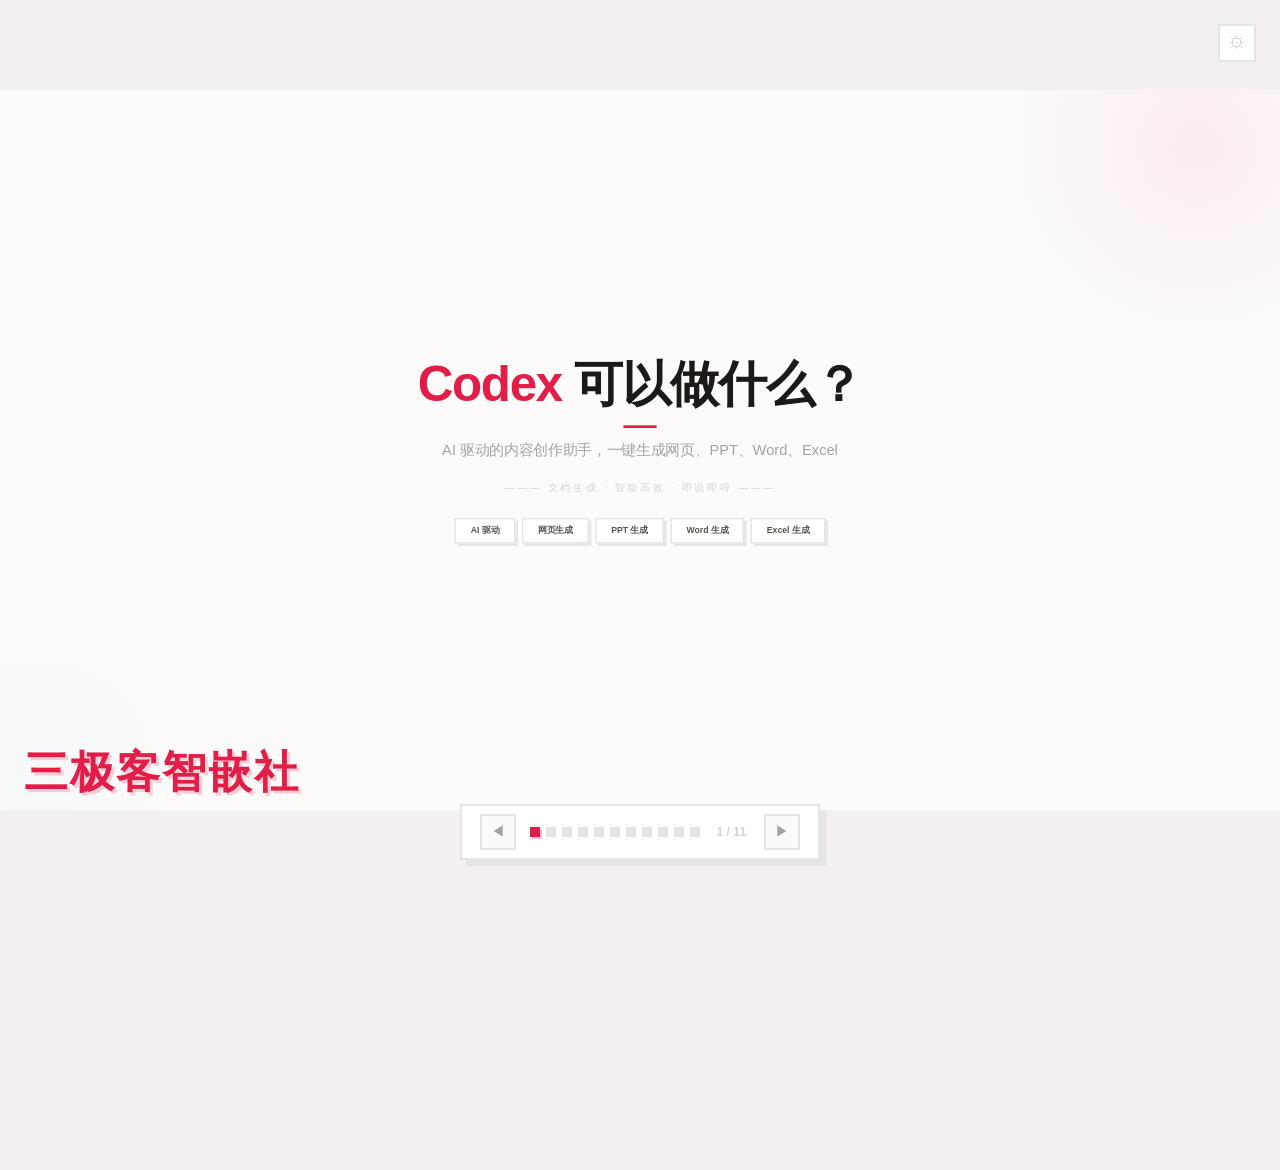
==== what-can-xxx-do.html @ 156e78e5 "添加额外页功能" ====
<!DOCTYPE html>
<html lang="zh-CN">
<head>
<meta charset="UTF-8">
<meta name="viewport" content="width=device-width, initial-scale=1.0">
<title>XXX 可以做什么？</title>
<style>
  *, *::before, *::after { margin:0; padding:0; box-sizing:border-box }
  html, body {
    width:100%; height:100%; overflow:hidden;
    background:#f5f0f0;
    font-family:'Inter',-apple-system,BlinkMacSystemFont,"Segoe UI","PingFang SC","Hiragino Sans GB","Microsoft YaHei",sans-serif
  }

  .stage {
    position:relative; width:1920px; height:1080px;
    transform-origin:0 0; overflow:hidden;
    background:#fcfbfa; margin:0 auto
  }

  .slide {
    position:absolute; inset:0;
    display:flex; flex-direction:column; justify-content:center; align-items:center;
    padding:80px 120px;
    opacity:0; pointer-events:none;
    transition:opacity .7s cubic-bezier(.22,1,.36,1), transform .7s cubic-bezier(.22,1,.36,1);
    transform:scale(.97) translateY(20px)
  }
  .slide.active { opacity:1; pointer-events:auto; transform:scale(1) translateY(0) }

  .bg-white  { background:#fcfbfa }
  .bg-pink   { background:#fdf2f4 }
  .bg-blue   { background:#f0f4ff }
  .bg-warm   { background:#faf6f0 }
  .bg-dark   { background:#2d2a27 }
  .bg-rose   { background:linear-gradient(135deg, #fdf2f4 0%, #fcfbfa 40%, #f0f4ff 100%) }
  .bg-coral  { background:linear-gradient(135deg, #f0f4ff 0%, #fcfbfa 40%, #fdf2f4 100%) }

  h1 { font-size:74px; font-weight:700; color:#1c1917; letter-spacing:-2px; line-height:1.12 }
  h2 { font-size:42px; font-weight:600; color:#1c1917; letter-spacing:-.5px; line-height:1.2 }
  .slide[style*="color"] h1,
  .slide[style*="color"] h2,
  .slide[style*="color"] .pg-desc,
  .slide[style*="color"] .cover-sub,
  .slide[style*="color"] .feat-card h3,
  .slide[style*="color"] .feat-card p,
  .slide[style*="color"] .prac-card h3,
  .slide[style*="color"] .prac-card p,
  .slide[style*="color"] .score-label,
  .slide[style*="color"] .score-val,
  .slide[style*="color"] .usecase-card h3,
  .slide[style*="color"] .usecase-card p,
  .slide[style*="color"] .cta-title,
  .slide[style*="color"] .cta-sub,
  .slide[style*="color"] .impr-quote,
  .slide[style*="color"] .impr-author strong,
  .slide[style*="color"] .cta-feature .lbl,
  .slide[style*="color"] .cover-badge,
  .slide[style*="color"] .usecase-tag { color:inherit }

  .accent { color:#e11d48 }
  .page-tag {
    display:inline-block;
    background:#e11d48;
    color:#fff; font-size:11px; font-weight:700;
    padding:5px 16px;
    letter-spacing:1.5px; margin-bottom:20px;
    text-transform:uppercase;
    box-shadow:4px 4px 0 rgba(225,29,72,.2)
  }
  .pg-title   { margin-bottom:12px; text-align:center }
  .pg-desc {
    font-size:17px; color:#a8a29e;
    margin-bottom:40px; text-align:center;
    max-width:680px; line-height:1.7;
    font-weight:400
  }

  .divider {
    width:50px; height:4px;
    background:#e11d48;
    margin:20px auto 0
  }

  /* Wavy underline decoration */
  .wavy {
    position:relative;
    display:inline-block
  }
  .wavy::after {
    content:''; position:absolute;
    bottom:-2px; left:-4px; right:-4px;
    height:8px;
    background:url("data:image/svg+xml,%3Csvg width='100' height='8' viewBox='0 0 100 8' xmlns='http://www.w3.org/2000/svg'%3E%3Cpath d='M0 4 C10 0 20 8 30 4 C40 0 50 8 60 4 C70 0 80 8 90 4 L100 4' stroke='%23e11d48' stroke-width='1.5' fill='none' opacity='.35'/%3E%3C/svg%3E") repeat-x;
    background-size:50px 8px
  }

  /* Decorative blobs */
  .blob { position:absolute; pointer-events:none; z-index:0; border-radius:50% }
  .blob-1 {
    top:-160px; right:-140px; width:460px; height:460px;
    background:radial-gradient(circle, rgba(225,29,72,.06) 0%, transparent 65%);
    animation:blobDrift 8s ease-in-out infinite
  }
  .blob-2 {
    bottom:-140px; left:-120px; width:380px; height:380px;
    background:radial-gradient(circle, rgba(225,29,72,.04) 0%, transparent 65%);
    animation:blobDrift 10s ease-in-out infinite reverse
  }
  .blob-3 {
    top:50%; left:-180px; width:280px; height:280px;
    background:radial-gradient(circle, rgba(147,197,253,.06) 0%, transparent 65%);
    transform:translateY(-50%); animation:blobDrift 9s ease-in-out infinite
  }
  .blob-4 {
    bottom:-80px; right:-100px; width:320px; height:320px;
    background:radial-gradient(circle, rgba(225,29,72,.03) 0%, transparent 65%);
    animation:blobDrift 11s ease-in-out infinite reverse
  }
  .blob-5 {
    top:-60px; left:-60px; width:180px; height:180px;
    border:2px solid rgba(225,29,72,.06);
    animation:blobFloat 7s ease-in-out infinite
  }
  .blob-6 {
    bottom:-40px; right:-40px; width:140px; height:140px;
    border:2px solid rgba(147,197,253,.06);
    animation:blobFloat 9s ease-in-out infinite reverse
  }
  .blob-7 {
    top:140px; right:-120px; width:360px; height:360px;
    background:radial-gradient(circle, rgba(147,197,253,.05) 0%, transparent 65%);
    animation:blobDrift 8s ease-in-out infinite
  }

  @keyframes blobDrift { 0%,100%{opacity:.6;transform:scale(1)} 50%{opacity:1;transform:scale(1.06)} }
  @keyframes blobFloat { 0%,100%{transform:translate(0,0)} 50%{transform:translate(16px,-16px)} }
  @keyframes shimmer { 0%{transform:translateX(-100%)} 100%{transform:translateX(100%)} }
  @keyframes fadeSlideUp {
    from{opacity:0;transform:translateY(20px)scale(.97)}
    to{opacity:1;transform:translateY(0)scale(1)}
  }

  .dot-grid {
    position:absolute; inset:0; pointer-events:none; z-index:0;
    opacity:.04;
    background-image:radial-gradient(#d4d4d8 1px, transparent 1px);
    background-size:32px 32px
  }

  /* ─── Slide 1: Cover ─── */
  .cover { overflow:hidden; padding:0 120px }
  .cover::before {
    content:''; position:absolute;
    top:-240px; right:-200px; width:650px; height:650px;
    border-radius:50%;
    background:radial-gradient(circle, rgba(225,29,72,.07) 0%, transparent 60%);
    animation:blobDrift 7s ease-in-out infinite
  }
  .cover::after {
    content:''; position:absolute;
    bottom:-160px; left:-160px; width:450px; height:450px;
    border-radius:50%;
    background:radial-gradient(circle, rgba(147,197,253,.06) 0%, transparent 60%);
    animation:blobDrift 9s ease-in-out infinite reverse
  }
  .cover-sub {
    font-size:22px; color:#a8a29e; margin-top:16px;
    text-align:center; max-width:760px; line-height:1.6;
    font-weight:400
  }
  .product-name { color:#e11d48 }
  .cover-badges { display:flex; gap:10px; margin-top:44px; flex-wrap:wrap; justify-content:center }
  .cover-badge {
    padding:8px 22px;
    font-size:13px; font-weight:600; color:#57534e;
    background:#fff;
    border:2px solid #e7e5e4;
    transition:all .25s ease;
    box-shadow:4px 4px 0 #e7e5e4
  }
  .cover-badge:hover {
    border-color:#e11d48;
    color:#e11d48;
    box-shadow:4px 4px 0 rgba(225,29,72,.2);
    transform:translate(-2px,-2px)
  }

  /* ─── Slide 2: Features ─── */
  .feat-wrap { display:flex; flex-wrap:wrap; justify-content:center; gap:20px; width:100%; max-width:1500px; position:relative; z-index:1 }
  .feat-card {
    background:#fff;
    padding:28px 32px;
    border:2px solid #e7e5e4;
    flex:0 0 calc(50% - 10px); max-width:680px;
    display:flex; align-items:flex-start; gap:18px;
    transition:all .3s ease;
    box-shadow:6px 6px 0 #e7e5e4
  }
  .feat-card:hover {
    border-color:#e11d48;
    box-shadow:6px 6px 0 rgba(225,29,72,.2);
    transform:translate(-2px,-2px)
  }
  .feat-num {
    flex-shrink:0; width:44px; height:44px;
    background:#fef2f2; color:#e11d48;
    font-size:18px; font-weight:700;
    display:flex; align-items:center; justify-content:center;
    border:2px solid #fecaca
  }
  .feat-card h3 { font-size:22px; margin-bottom:6px; color:#292524; font-weight:600 }
  .feat-card p  { font-size:16px; color:#a8a29e; line-height:1.7; font-weight:400 }

  /* ─── Slide 3: Practice ─── */
  .prac-grid { display:grid; grid-template-columns:1fr 1fr; gap:24px; width:100%; max-width:1400px; position:relative; z-index:1 }
  .prac-card {
    background:#fff;
    padding:32px;
    transition:all .3s ease;
    border:2px solid #e7e5e4;
    box-shadow:6px 6px 0 #e7e5e4
  }
  .prac-card:hover {
    border-color:#e11d48;
    box-shadow:6px 6px 0 rgba(225,29,72,.2);
    transform:translate(-2px,-2px)
  }
  .prac-card .label {
    display:inline-block; font-size:11px; font-weight:700;
    color:#e11d48;
    background:#fef2f2;
    padding:3px 12px;
    margin-bottom:12px; letter-spacing:.5px;
    border:2px solid #fecaca
  }
  .prac-card h3    { font-size:20px; margin-bottom:8px; color:#292524; font-weight:600 }
  .prac-card p     { font-size:15px; color:#a8a29e; line-height:1.7; font-weight:400 }
  .prac-card .code {
    font-family:'SF Mono','Fira Code','Consolas',monospace;
    font-size:13px;
    background:#fafaf9;
    padding:14px 18px; margin-top:14px;
    color:#57534e; line-height:1.7; white-space:pre-wrap;
    border-left:4px solid #e11d48;
    border:2px solid #e7e5e4;
    border-left-width:4px
  }
  .prac-card .img-placeholder {
    width:100%; height:130px;
    background:#fafaf9;
    border:2px dashed #e7e5e4;
    display:flex; align-items:center; justify-content:center;
    font-size:13px; color:#d6d3d1; margin-top:14px
  }
  .prac-card .code-img {
    margin-top:14px;
    border:2px solid #e7e5e4;
    background:#fafaf9;
    overflow:hidden
  }
  .prac-card .code-img img {
    display:block; width:100%; height:auto;
    max-height:280px; object-fit:contain
  }

  /* ─── Slide 4: Impressions ─── */
  .impr-wrap { display:flex; flex-wrap:wrap; justify-content:center; gap:20px; width:100%; max-width:1400px; position:relative; z-index:1 }
  .impr-card {
    background:#fff;
    padding:32px;
    border:2px solid #e7e5e4;
    flex:0 0 calc(50% - 10px); max-width:650px;
    transition:all .3s ease;
    position:relative;
    box-shadow:6px 6px 0 #e7e5e4
  }
  .impr-card:hover {
    border-color:#e11d48;
    box-shadow:6px 6px 0 rgba(225,29,72,.2);
    transform:translate(-2px,-2px)
  }
  .impr-card::before {
    content:'"'; position:absolute; top:8px; left:16px;
    font-size:44px; color:#fecaca;
    font-weight:700; line-height:1; font-family:Georgia,serif
  }
  .impr-quote { font-size:18px; line-height:1.8; color:#57534e; font-style:italic; margin-bottom:18px; font-weight:400 }
  .impr-author { font-size:14px; color:#d6d3d1; font-style:normal }
  .impr-author strong { color:#a8a29e; font-weight:600 }

  /* ─── Slide 5: Scoring ─── */
  .score-wrap { display:flex; flex-direction:column; gap:20px; width:100%; max-width:1000px; position:relative; z-index:1 }
  .score-row  { display:flex; align-items:center; gap:20px }
  .score-label {
    width:110px; font-size:16px; font-weight:600;
    color:#57534e; flex-shrink:0; text-align:right
  }
  .score-bar-bg {
    flex:1; height:16px;
    background:#f5f5f4;
    border:2px solid #e7e5e4;
    overflow:hidden
  }
  .score-bar-fill {
    height:100%;
    background:#e11d48;
    transition:width 1.2s cubic-bezier(.22,1,.36,1);
    position:relative
  }
  .score-bar-fill::after {
    content:''; position:absolute; inset:0;
    background:linear-gradient(90deg, transparent, rgba(255,255,255,.15), transparent);
    animation:shimmer 2.5s infinite
  }
  .score-val {
    width:36px; font-size:18px; font-weight:700;
    color:#e11d48; flex-shrink:0;
    font-family:'SF Mono',monospace
  }
  .score-total { margin-top:28px; text-align:center }
  .score-total .big {
    font-size:54px; font-weight:700; color:#e11d48;
    font-family:'SF Mono',monospace; letter-spacing:-4px;
    text-shadow:3px 3px 0 #fecaca
  }
  .score-total .lbl { font-size:15px; color:#d6d3d1; margin-top:4px; font-weight:500 }

  /* ─── Slide 6: Use Cases ─── */
  .usecase-wrap { display:flex; flex-wrap:wrap; justify-content:center; gap:20px; width:100%; max-width:1500px; position:relative; z-index:1 }
  .usecase-card {
    background:#fff;
    padding:32px 28px;
    border:2px solid #e7e5e4;
    flex:0 0 calc(33.33% - 14px); max-width:460px;
    text-align:center;
    transition:all .3s ease;
    box-shadow:6px 6px 0 #e7e5e4
  }
  .usecase-card:hover {
    transform:translate(-3px,-3px);
    border-color:#e11d48;
    box-shadow:6px 6px 0 rgba(225,29,72,.2)
  }
  .usecase-icon {
    width:60px; height:60px;
    margin:0 auto 16px;
    display:flex; align-items:center; justify-content:center;
    font-size:26px;
    transition:transform .3s ease;
    border:2px solid #e7e5e4;
    background:#fafaf9
  }
  .usecase-card:hover .usecase-icon { transform:scale(1.08) }
  .usecase-card:nth-child(1) .usecase-icon { border-color:#fecaca; background:#fef2f2 }
  .usecase-card:nth-child(2) .usecase-icon { border-color:#bfdbfe; background:#eff6ff }
  .usecase-card:nth-child(3) .usecase-icon { border-color:#bbf7d0; background:#f0fdf4 }
  .usecase-card:nth-child(4) .usecase-icon { border-color:#fde68a; background:#fffbeb }
  .usecase-card:nth-child(5) .usecase-icon { border-color:#ddd6fe; background:#f5f3ff }
  .usecase-card:nth-child(6) .usecase-icon { border-color:#fbcfe8; background:#fdf2f8 }
  .usecase-card h3 { font-size:20px; margin-bottom:8px; color:#292524; font-weight:600 }
  .usecase-card p  { font-size:14px; color:#a8a29e; line-height:1.7; font-weight:400 }
  .usecase-tag {
    display:inline-block; font-size:11px; font-weight:600;
    color:#d6d3d1;
    background:#fafaf9;
    padding:3px 12px; margin-top:12px;
    border:2px solid #e7e5e4
  }

  /* ─── Slide 7: CTA / Conclusion ─── */
  .cta { overflow:hidden }
  .cta::before {
    content:''; position:absolute;
    top:-280px; right:-200px; width:650px; height:650px;
    border-radius:50%;
    background:radial-gradient(circle, rgba(225,29,72,.07) 0%, transparent 55%);
    animation:blobDrift 8s ease-in-out infinite
  }
  .cta::after {
    content:''; position:absolute;
    bottom:-180px; left:-180px; width:450px; height:450px;
    border-radius:50%;
    background:radial-gradient(circle, rgba(147,197,253,.05) 0%, transparent 55%);
    animation:blobDrift 10s ease-in-out infinite reverse
  }
  .cta-title {
    font-size:54px; font-weight:700; color:#1c1917;
    text-align:center; margin-bottom:14px; line-height:1.2;
    position:relative; z-index:1; letter-spacing:-1px
  }
  .cta-sub {
    font-size:18px; color:#a8a29e; text-align:center;
    max-width:640px; line-height:1.6; margin-bottom:44px;
    position:relative; z-index:1; font-weight:400
  }
  .cta-btn {
    display:inline-block; padding:16px 48px;
    background:#e11d48;
    color:#fff; font-size:18px; font-weight:700;
    border:2px solid #e11d48;
    cursor:pointer;
    transition:all .25s ease;
    text-decoration:none; font-family:inherit;
    position:relative; z-index:1;
    letter-spacing:.5px;
    box-shadow:6px 6px 0 rgba(225,29,72,.25)
  }
  .cta-btn:hover {
    background:#be123c;
    border-color:#be123c;
    box-shadow:4px 4px 0 rgba(225,29,72,.3);
    transform:translate(2px,2px)
  }
  .cta-btn:active { transform:translate(4px,4px); box-shadow:none }
  .cta-features { display:flex; gap:48px; margin-bottom:36px; position:relative; z-index:1 }
  .cta-feature { text-align:center }
  .cta-feature .num {
    font-size:36px; font-weight:700; color:#e11d48;
    font-family:'SF Mono',monospace; letter-spacing:-2px;
    text-shadow:3px 3px 0 #fecaca
  }
  .cta-feature .lbl { font-size:13px; color:#d6d3d1; margin-top:4px; font-weight:500 }

  /* ─── Extra Slides (iframe) ─── */
  .slide-iframe { padding:0 !important; background:#fff }
  .slide-iframe iframe {
    width:100%; height:100%; border:none;
    position:absolute; inset:0
  }

  /* ─── Navigation ─── */
  .nav-bar {
    position:fixed; bottom:40px; left:50%; transform:translateX(-50%);
    display:flex; align-items:center; gap:14px;
    background:#fff;
    border:2px solid #e7e5e4;
    padding:8px 18px;
    z-index:1000;
    box-shadow:6px 6px 0 #e7e5e4
  }
  .nav-btn {
    width:36px; height:36px;
    border:2px solid #e7e5e4;
    background:#fafaf9;
    color:#a8a29e; font-size:14px;
    cursor:pointer; display:flex;
    align-items:center; justify-content:center;
    transition:all .2s ease
  }
  .nav-btn:hover { border-color:#e11d48; color:#e11d48; background:#fef2f2 }
  .nav-dots { display:flex; gap:6px }
  .nav-dot {
    width:10px; height:10px;
    background:#e7e5e4; border:none;
    cursor:pointer; padding:0;
    transition:all .3s ease
  }
  .nav-dot.active { background:#e11d48; box-shadow:2px 2px 0 rgba(225,29,72,.25) }
  .nav-dot:hover:not(.active) { background:#d6d3d1 }
  .nav-counter { font-size:12px; color:#d6d3d1; font-weight:600; min-width:36px; text-align:center }

  /* ─── Settings Button ─── */
  .settings-btn {
    position:fixed; right:24px; top:24px;
    width:38px; height:38px;
    border:2px solid #e7e5e4;
    background:#fff;
    color:#d6d3d1; font-size:16px; cursor:pointer;
    z-index:2000; display:flex;
    align-items:center; justify-content:center;
    transition:all .25s ease; user-select:none
  }
  .settings-btn:hover {
    border-color:#e11d48; color:#e11d48;
    box-shadow:3px 3px 0 rgba(225,29,72,.15);
    transform:translate(-1px,-1px)
  }

  /* ─── Settings Panel ─── */
  .settings-overlay {
    position:fixed; inset:0;
    background:rgba(28,25,23,.3);
    z-index:3000; display:none;
    align-items:center; justify-content:center
  }
  .settings-overlay.open { display:flex }
  .settings-panel {
    background:#fcfbfa;
    width:960px; max-height:85vh;
    overflow-y:auto;
    box-shadow:12px 12px 0 rgba(28,25,23,.08);
    border:2px solid #e7e5e4;
    padding:36px 44px; animation:fadeSlideUp .35s ease
  }
  .settings-panel::-webkit-scrollbar { width:6px }
  .settings-panel::-webkit-scrollbar-thumb { background:#e11d48 }
  .settings-panel::-webkit-scrollbar-track { background:#f5f5f4 }

  .settings-panel h2 { font-size:26px; margin-bottom:6px; letter-spacing:-.3px; color:#292524; font-weight:700 }
  .settings-panel .hint { font-size:14px; color:#d6d3d1; margin-bottom:28px; font-weight:400 }
  .settings-section {
    margin-bottom:28px; padding-bottom:24px;
    border-bottom:2px solid #f5f5f4
  }
  .settings-section:last-child { border-bottom:none; margin-bottom:0; padding-bottom:0 }
  .settings-section h3 {
    font-size:16px; color:#57534e; margin-bottom:16px;
    display:flex; align-items:center; gap:8px;
    font-weight:600
  }
  .settings-section h3::before {
    content:''; display:inline-block;
    width:4px; height:18px;
    background:#e11d48
  }

  .s-field { margin-bottom:14px }
  .s-field label {
    display:block; font-size:12px; font-weight:600;
    color:#a8a29e; margin-bottom:4px; white-space:nowrap
  }
  .s-field input,.s-field textarea {
    width:100%; padding:10px 14px;
    border:2px solid #e7e5e4;
    font-size:14px;
    font-family:inherit; color:#292524; outline:none;
    transition:all .2s ease;
    background:#fff
  }
  .s-field input:focus,.s-field textarea:focus {
    border-color:#e11d48;
    box-shadow:3px 3px 0 rgba(225,29,72,.1);
    background:#fff
  }
  .s-field textarea { resize:vertical; min-height:56px; line-height:1.5 }

  .s-row {
    display:flex; gap:12px; align-items:flex-end;
    margin-bottom:10px; padding:12px 14px;
    background:#fafaf9;
    border:2px solid #f5f5f4
  }
  .s-row .s-field { margin-bottom:0; flex:1 }
  .s-del {
    width:30px; height:30px;
    border:2px solid #fecaca;
    background:#fef2f2;
    color:#ef4444; font-size:13px; cursor:pointer;
    flex-shrink:0; display:flex; align-items:center;
    justify-content:center; transition:all .2s; line-height:1
  }
  .s-del:hover { background:#fee2e2; border-color:#fca5a5 }
  .s-add {
    margin-top:6px; padding:7px 16px;
    border:2px dashed #e7e5e4;
    background:transparent;
    color:#d6d3d1; font-size:13px; cursor:pointer;
    transition:all .2s; font-family:inherit;
    font-weight:500
  }
  .s-add:hover {
    border-color:#e11d48;
    color:#e11d48;
    background:#fef2f2
  }

  .s-actions {
    display:flex; gap:12px; justify-content:flex-end;
    margin-top:8px; padding-top:18px;
    border-top:2px solid #f5f5f4
  }
  .s-btn {
    padding:10px 28px;
    border:2px solid #e7e5e4;
    background:#fff;
    font-size:14px; font-weight:600;
    cursor:pointer; transition:all .2s ease;
    font-family:inherit;
    color:#a8a29e
  }
  .s-btn-primary {
    background:#e11d48;
    color:#fff;
    border-color:#e11d48;
    box-shadow:4px 4px 0 rgba(225,29,72,.2)
  }
  .s-btn-primary:hover {
    background:#be123c;
    border-color:#be123c;
    box-shadow:3px 3px 0 rgba(225,29,72,.25);
    transform:translate(1px,1px)
  }
  .s-btn-cancel { background:#fafaf9 }
  .s-btn-cancel:hover {
    background:#f5f5f4;
    border-color:#d6d3d1;
    transform:translate(1px,1px);
    box-shadow:2px 2px 0 #e7e5e4
  }

  .s-field.s-sm { flex:0 0 100px }
  .s-field.s-num input { text-align:center }
  .s-field input[type="color"] {
    width:44px; height:36px; padding:2px;
    cursor:pointer; border:2px solid #e7e5e4
  }
  .preset-wrap { display:flex; flex-wrap:wrap; gap:8px }
  .preset-btn {
    display:flex; align-items:center; gap:4px;
    padding:6px 10px; border:2px solid #e7e5e4;
    background:#fff; cursor:pointer;
    transition:all .2s ease; font-family:inherit;
    font-size:11px; color:#57534e; font-weight:500
  }
  .preset-btn:hover {
    border-color:#e11d48;
    box-shadow:2px 2px 0 rgba(225,29,72,.12);
    transform:translate(-1px,-1px)
  }
  .preset-btn span { border-radius:0; flex-shrink:0 }
  .preset-name { margin-left:2px }

  /* ─── Cartoon Text ─── */
  .cartoon-text {
    position:fixed;
    z-index:998;
    font-size:44px; font-weight:900;
    font-family:'Comic Sans MS','Chalkboard SE','Segoe Print','PingFang SC','Microsoft YaHei',cursive;
    cursor:default; user-select:none;
    line-height:1.2; pointer-events:none;
    letter-spacing:2px;
    display:inline-block;
    white-space:pre
  }
  .ct-char {
    display:inline-block;
    transform-origin:center bottom
  }
  .ct-char.anim-bounce  { animation:bounce 1.6s ease-in-out infinite }
  .ct-char.anim-wiggle  { animation:animWiggle .7s ease-in-out infinite }
  .ct-char.anim-spin    { animation:animSpin 2.2s linear infinite }
  .ct-char.anim-pulse   { animation:animPulse 1.3s ease-in-out infinite }
  .ct-char.anim-shake   { animation:animShake .6s ease-in-out infinite }
  .ct-char.anim-float   { animation:animFloat 3.2s ease-in-out infinite }

  @keyframes bounce {
    0%,100% { transform:translateY(0) scale(1,1) }
    20% { transform:translateY(-22px) scale(1.06,.94) }
    40% { transform:translateY(0) scale(.96,1.04) }
    55% { transform:translateY(-10px) scale(1.02,.98) }
    70% { transform:translateY(0) scale(.99,1.01) }
  }
  @keyframes animWiggle {
    0%,100% { transform:rotate(0deg) }
    25% { transform:rotate(-8deg) }
    75% { transform:rotate(8deg) }
  }
  @keyframes animSpin {
    0% { transform:rotate(0deg) scale(1) }
    50% { transform:rotate(180deg) scale(1.08) }
    100% { transform:rotate(360deg) scale(1) }
  }
  @keyframes animPulse {
    0%,100% { transform:scale(1) }
    50% { transform:scale(1.18) }
  }
  @keyframes animShake {
    0%,100% { transform:translateX(0) }
    20% { transform:translateX(-8px) rotate(-3deg) }
    40% { transform:translateX(8px) rotate(3deg) }
    60% { transform:translateX(-5px) rotate(-2deg) }
    80% { transform:translateX(5px) rotate(2deg) }
  }
  @keyframes animFloat {
    0%,100% { transform:translateY(0) rotate(-1deg) }
    33% { transform:translateY(-14px) rotate(2deg) }
    66% { transform:translateY(-5px) rotate(-1deg) }
  }
</style>
</head>
<body>

<div class="stage" id="stage"></div>

<button class="settings-btn" id="settingsBtn" title="编辑内容">⚙</button>

<div class="settings-overlay" id="settingsOverlay">
  <div class="settings-panel" id="settingsPanel">
    <h2>编辑内容</h2>
    <p class="hint">修改后点击「应用」即时更新幻灯片</p>
    <div id="settingsBody"></div>
    <div class="s-actions">
      <button class="s-btn" style="background:transparent;color:#d6d3d1;font-size:12px;margin-right:auto;border:2px solid #f5f5f4;font-weight:500" id="settingsReset">恢复默认</button>
      <button class="s-btn s-btn-cancel" id="settingsCancel">取消</button>
      <button class="s-btn s-btn-primary" id="settingsApply">应用</button>
    </div>
  </div>
</div>

<div class="nav-bar" id="navBar">
  <button class="nav-btn" id="prevBtn">◀</button>
  <div class="nav-dots" id="navDots"></div>
  <span class="nav-counter" id="navCounter">1 / 7</span>
  <button class="nav-btn" id="nextBtn">▶</button>
</div>

<div class="cartoon-text" id="cartoonText">加油！</div>

<script>
let DATA = {}

const STORAGE_KEY = 'what-can-xxx-do-data-v2'

function loadSavedData() {
  try {
    const raw = localStorage.getItem(STORAGE_KEY)
    if (raw) {
      const saved = JSON.parse(raw)
      deepMerge(DATA, saved)
    }
  } catch (_) {}
}

function deepMerge(target, source) {
  Object.keys(source).forEach(k => {
    if (Array.isArray(source[k])) {
      target[k] = source[k]
    } else if (typeof source[k] === 'object' && source[k] !== null && typeof target[k] === 'object') {
      deepMerge(target[k], source[k])
    } else {
      target[k] = source[k]
    }
  })
}

function saveData() {
  localStorage.setItem(STORAGE_KEY, JSON.stringify(DATA))
}

fetch('data.json')
  .then(r => r.json())
  .then(json => {
    DATA = json
    loadSavedData()
    migrateOldStorage()
    init()
  })
  .catch(() => {
    init()
  })

function migrateOldStorage() {
  try {
    const oldRaw = localStorage.getItem('what-can-xxx-do-data')
    if (oldRaw) {
      const old = JSON.parse(oldRaw)
      if (old.features && Array.isArray(old.features) && !localStorage.getItem(STORAGE_KEY)) {
        localStorage.setItem(STORAGE_KEY, JSON.stringify({
          cover: old.cover || DATA.cover,
          features: { title: DATA.features?.title, desc: DATA.features?.desc, items: old.features },
          practices: { title: DATA.practices?.title, desc: DATA.practices?.desc, items: old.practices },
          impressions: { title: DATA.impressions?.title, desc: DATA.impressions?.desc, items: old.impressions },
          scores: { title: DATA.scores?.title, desc: DATA.scores?.desc, items: old.scores },
          usecases: DATA.usecases,
          cta: DATA.cta,
        }))
      }
    }
  } catch (_) {}
}

function renderSlides() {
  const { cover, features, practices, impressions, scores, usecases, cta } = DATA

  const avg = scores.items.length
    ? (scores.items.reduce((s, x) => s + x.value, 0) / scores.items.length).toFixed(1)
    : '0.0'

  function sc(section, cls) {
    let s = ''
    if (section.bg) s += `background:${esc(section.bg)};`
    if (section.fg) s += `color:${esc(section.fg)};`
    return s ? `style="${s}"` : `class="${cls}"`
  }

  const slideMap = {
    cover: `<div class="slide cover active" ${sc(cover, 'bg-white')}>
      <div class="deco deco-1"></div>
      <div class="deco deco-2"></div>
      <div class="dot-grid"></div>
      <h1><span class="product-name">${esc(cover.product)}</span> 可以做什么？</h1>
      <div class="divider"></div>
      <p class="cover-sub">${esc(cover.subtitle)}</p>
      <p style="margin-top:28px;font-size:15px;color:#d6d3d1;letter-spacing:4px">——— ${esc(cover.tagline)} ———</p>
      <div class="cover-badges" style="margin-top:36px">${
        cover.badges.map(b => `<span class="cover-badge">${esc(b)}</span>`).join('')
      }</div>
    </div>`,
    features: `<div class="slide" ${sc(features, 'bg-rose')}>
      <div class="deco deco-3"></div>
      <div class="page-tag">特点</div>
      <h2 class="pg-title">${esc(cover.product)} 的<span class="accent"> ${esc(features.title)}</span></h2>
      <p class="pg-desc">${esc(features.desc)}</p>
      <div class="feat-wrap">${
        features.items.map((f, i) => `
          <div class="feat-card">
            <div class="feat-num">${i + 1}</div>
            <div>
              <h3>${esc(f.title)}</h3>
              <p>${esc(f.desc)}</p>
            </div>
          </div>
        `).join('')
      }</div>
    </div>`,
    practices: `<div class="slide" ${sc(practices, 'bg-white')}>
      <div class="deco deco-4"></div>
      <div class="page-tag">测试实践</div>
      <h2 class="pg-title">${esc(practices.title)}</h2>
      <p class="pg-desc">${esc(practices.desc)}</p>
      <div class="prac-grid">${
        practices.items.map(p => `
          <div class="prac-card">
            <span class="label">${esc(p.label)}</span>
            <h3>${esc(p.title)}</h3>
            <p>${esc(p.desc)}</p>
            ${p.code ? (isImagePath(p.code) ? `<div class="code-img"><img src="${esc(p.code)}" alt="${esc(p.title)}"></div>` : `<div class="code">${esc(p.code)}</div>`) : '<div class="img-placeholder">[ 截图待添加 ]</div>'}
          </div>
        `).join('')
      }</div>
    </div>`,
    impressions: `<div class="slide" ${sc(impressions, 'bg-pink')}>
      <div class="deco deco-5"></div>
      <div class="deco deco-6"></div>
      <div class="page-tag">使用感想</div>
      <h2 class="pg-title">${esc(impressions.title)}</h2>
      <p class="pg-desc">${esc(impressions.desc)}</p>
      <div class="impr-wrap">${
        impressions.items.map(im => `
          <div class="impr-card">
            <div class="impr-quote">${esc(im.quote)}</div>
            <div class="impr-author">—— <strong>${esc(im.author)}</strong></div>
          </div>
        `).join('')
      }</div>
    </div>`,
    scores: `<div class="slide" ${sc(scores, 'bg-coral')}>
      <div class="deco deco-7"></div>
      <div class="page-tag">综合评分</div>
      <h2 class="pg-title">为 ${esc(cover.product)} <span class="accent">${esc(scores.title)}</span></h2>
      <p class="pg-desc">${esc(scores.desc)}</p>
      <div class="score-wrap">${
        scores.items.map(s => `
          <div class="score-row">
            <span class="score-label">${esc(s.label)}</span>
            <div class="score-bar-bg"><div class="score-bar-fill" style="width:${Math.max(0, Math.min(100, s.value))}%"></div></div>
            <span class="score-val">${s.value}</span>
          </div>
        `).join('')
      }</div>
      <div class="score-total">
        <div class="big">${avg}</div>
        <div class="lbl">综合评分（满分 100）</div>
      </div>
    </div>`,
    usecases: `<div class="slide" ${sc(usecases, 'bg-white')}>
      <div class="page-tag">场景</div>
      <h2 class="pg-title">${esc(usecases.title)}</h2>
      <p class="pg-desc">${esc(usecases.desc)}</p>
      <div class="usecase-wrap">${
        usecases.items.map(u => `
          <div class="usecase-card">
            <div class="usecase-icon">${esc(u.icon)}</div>
            <h3>${esc(u.title)}</h3>
            <p>${esc(u.desc)}</p>
            <span class="usecase-tag">${esc(u.tag)}</span>
          </div>
        `).join('')
      }</div>
    </div>`,
    cta: `<div class="slide cta" ${sc(cta, 'bg-warm')}>
      <div class="deco deco-1"></div>
      <div class="deco deco-2"></div>
      <div class="dot-grid"></div>
      <div class="cta-features">${
        cta.features.map(f => `
          <div class="cta-feature">
            <div class="num">${esc(f.num)}</div>
            <div class="lbl">${esc(f.lbl)}</div>
          </div>
        `).join('')
      }</div>
      <div class="cta-title">${esc(cta.title)}</div>
      <p class="cta-sub">${esc(cta.subtitle)}</p>
      <button class="cta-btn">${esc(cta.btnText)}</button>
    </div>`,
  }

  const extraSlides = DATA.extraSlides || []
  extraSlides.forEach((es, i) => {
    slideMap['extra:' + i] = `<div class="slide slide-iframe">
      <iframe src="${esc(es.src)}" loading="lazy" allowfullscreen></iframe>
    </div>`
  })

  // Build title → extra:N lookup
  const titleToExtra = {}
  extraSlides.forEach((es, i) => { if (es.title) titleToExtra[es.title] = 'extra:' + i })

  // Resolve a slideOrder entry to a slideMap key
  function resolveId(id) {
    if (slideMap[id]) return id
    if (titleToExtra[id]) return titleToExtra[id]
    return null
  }

  // Build order from slideOrder, appending any extra slides not yet listed
  const defaultOrder = ['cover','features','practices','impressions','scores','usecases','cta']
  let order = DATA.slideOrder && DATA.slideOrder.length ? [...DATA.slideOrder] : [...defaultOrder]
  extraSlides.forEach(es => {
    const id = resolveId(es.title) || ('extra:' + extraSlides.indexOf(es))
    if (!order.some(o => resolveId(o) === id)) order.push(es.title || ('extra:' + extraSlides.indexOf(es)))
  })

  return order.map(id => slideMap[resolveId(id)]).filter(Boolean)
}

function esc(s) {
  const d = document.createElement('div')
  d.textContent = s
  return d.innerHTML
}
function isImagePath(s) {
  return /\.(png|jpg|jpeg|gif|webp|svg|bmp)(\?.*)?$/i.test(s)
}
function getCartoonText() {
  if (!DATA.cartoonText) DATA.cartoonText = { text: '加油！', color: '#e11d48', position: 'bottom-left', anims: ['bounce','wiggle','pulse'] }
  if (!DATA.cartoonText.anims) DATA.cartoonText.anims = []
  if (!DATA.cartoonText.color) DATA.cartoonText.color = '#e11d48'
  if (!DATA.cartoonText.position) DATA.cartoonText.position = 'bottom-left'
  while (DATA.cartoonText.anims.length < DATA.cartoonText.text.length) DATA.cartoonText.anims.push('bounce')
  while (DATA.cartoonText.anims.length > DATA.cartoonText.text.length) DATA.cartoonText.anims.pop()
  return DATA.cartoonText
}
function updateCartoonText() {
  const el = document.getElementById('cartoonText')
  if (!el) return
  const cfg = getCartoonText()
  const text = cfg.text || ''
  const anims = cfg.anims || []
  const color = cfg.color || '#e11d48'
  const position = cfg.position || 'bottom-left'

  el.style.color = color
  el.style.textShadow = `3px 3px 0 ${color}33, -1px -1px 0 #fff, 1px -1px 0 #fff, -1px 1px 0 #fff`

  const positions = {
    'bottom-left':  { bottom: '100px', left: '24px', top: 'auto', right: 'auto' },
    'bottom-right': { bottom: '100px', right: '24px', top: 'auto', left: 'auto' },
    'top-left':     { top: '100px', left: '24px', bottom: 'auto', right: 'auto' },
    'top-right':    { top: '100px', right: '24px', bottom: 'auto', left: 'auto' },
  }
  const pos = positions[position] || positions['bottom-left']
  Object.assign(el.style, pos)

  el.innerHTML = ''
  for (let i = 0; i < text.length; i++) {
    const ch = text[i]
    const span = document.createElement('span')
    span.textContent = ch === ' ' ? '\u00A0' : ch
    const anim = anims[i] || 'bounce'
    span.className = 'ct-char anim-' + anim
    el.appendChild(span)
  }
}
function renderCartoonCharAnims() {
  const container = document.getElementById('ct-char-anims')
  if (!container) return
  const input = document.getElementById('ct-text-input')
  if (!input) return
  const text = input.value
  const cfg = getCartoonText()
  while (cfg.anims.length < text.length) cfg.anims.push('bounce')
  while (cfg.anims.length > text.length) cfg.anims.pop()
  container.innerHTML = ''
  for (let i = 0; i < text.length; i++) {
    const ch = text[i]
    const anim = cfg.anims[i] || 'bounce'
    const box = document.createElement('div')
    box.style.cssText = 'text-align:center;border:2px solid #e7e5e4;padding:6px 8px;background:#fff;min-width:56px'
    box.innerHTML =
      '<div style="font-size:22px;font-weight:900;margin-bottom:2px;line-height:1.2">' + esc(ch) + '</div>' +
      '<select class="ct-anim-sel" style="width:100%;padding:3px;border:2px solid #e7e5e4;font-size:11px;font-family:inherit;background:#fff;color:#292524;outline:none">' +
        '<option value="bounce"'  + (anim==='bounce'?' selected':'') + '>弹跳</option>' +
        '<option value="wiggle"'  + (anim==='wiggle'?' selected':'') + '>摆动</option>' +
        '<option value="spin"'    + (anim==='spin'?' selected':'') + '>旋转</option>' +
        '<option value="pulse"'   + (anim==='pulse'?' selected':'') + '>脉动</option>' +
        '<option value="shake"'   + (anim==='shake'?' selected':'') + '>抖动</option>' +
        '<option value="float"'   + (anim==='float'?' selected':'') + '>漂浮</option>' +
      '</select>'
    container.appendChild(box)
  }
}
function collectCartoonAnims() {
  const selects = document.querySelectorAll('.ct-anim-sel')
  const cfg = getCartoonText()
  cfg.anims = []
  selects.forEach(sel => cfg.anims.push(sel.value))
}

const PRESETS = [
  {
    name: '经典粉白',
    bgs: ['#fcfbfa','#fdf2f4','#fcfbfa','#fdf2f4','#fcfbfa','#fcfbfa','#faf6f0'],
    fgs: ['','','','','','','']
  },
  {
    name: '清新薄荷',
    bgs: ['#f0fdf4','#ecfdf5','#f0fdf4','#ecfdf5','#f0fdf4','#f0fdf4','#f0fdf4'],
    fgs: ['','','','','','','']
  },
  {
    name: '天空蓝调',
    bgs: ['#eff6ff','#f0f4ff','#eff6ff','#f0f4ff','#eff6ff','#eff6ff','#eff6ff'],
    fgs: ['','','','','','','']
  },
  {
    name: '暖阳橙调',
    bgs: ['#fff7ed','#fefce8','#fff7ed','#fefce8','#fff7ed','#fff7ed','#fff7ed'],
    fgs: ['','','','','','','']
  },
  {
    name: '薰衣草紫',
    bgs: ['#f5f3ff','#faf5ff','#f5f3ff','#faf5ff','#f5f3ff','#f5f3ff','#f5f3ff'],
    fgs: ['','','','','','','']
  },
  {
    name: '奶油黄',
    bgs: ['#fefce8','#fffbeb','#fefce8','#fffbeb','#fefce8','#fefce8','#fefce8'],
    fgs: ['','','','','','','']
  },
  {
    name: '静谧雾灰',
    bgs: ['#fafaf9','#f5f5f4','#fafaf9','#f5f5f4','#fafaf9','#fafaf9','#fafaf9'],
    fgs: ['','','','','','','']
  },
  {
    name: '珊瑚粉橘',
    bgs: ['#fff1f2','#fef2f2','#fff1f2','#fef2f2','#fff1f2','#fff1f2','#fff1f2'],
    fgs: ['','','','','','','']
  },
  {
    name: '暗夜高级',
    bgs: ['#1c1917','#292524','#1c1917','#292524','#1c1917','#1c1917','#1c1917'],
    fgs: ['#fafaf9','#fafaf9','#fafaf9','#fafaf9','#fafaf9','#fafaf9','#fafaf9']
  },
  {
    name: '纯净白',
    bgs: ['#ffffff','#fcfbfa','#ffffff','#fcfbfa','#ffffff','#ffffff','#ffffff'],
    fgs: ['','','','','','','']
  }
]

const PRESET_KEYS = ['cover.bg','features.bg','practices.bg','impressions.bg','scores.bg','usecases.bg','cta.bg',
                     'cover.fg','features.fg','practices.fg','impressions.fg','scores.fg','usecases.fg','cta.fg']

function applyPreset(idx) {
  const p = PRESETS[idx]
  if (!p) return
  const allColors = [...p.bgs, ...p.fgs]
  allColors.forEach((c, i) => {
    const parts = PRESET_KEYS[i].split('.')
    let obj = DATA
    for (let j = 0; j < parts.length - 1; j++) obj = obj[parts[j]]
    obj[parts[parts.length - 1]] = c
    const input = document.querySelector(`#settingsBody [data-path="${PRESET_KEYS[i]}"]`)
    if (input) {
      const isFg = parts[parts.length - 1] === 'fg'
      input.value = c || (isFg ? '#1c1917' : '#ffffff')
    }
  })
}

function renderSettings() {
  const D = DATA
  let html = ''

  html += `<div class="settings-section">
    <h3>推荐配色</h3>
    <div class="preset-wrap">`
  PRESETS.forEach((p, i) => {
    html += `<button class="preset-btn" onclick="applyPreset(${i})" title="${p.name}">
      ${p.bgs.map((c, j) => {
        const dot = `<span style="background:${c};display:inline-block;width:14px;height:14px"></span>`
        return p.fgs[j] ? `${dot}<span style="color:${p.fgs[j]};font-size:8px;display:inline-block;width:8px;margin-left:-3px">●</span>` : dot
      }).join('')}
      <span class="preset-name">${p.name}</span>
    </button>`
  })
  html += `</div></div>`

  // ── Cover ──
  html += `<div class="settings-section">
    <h3>标题页</h3>
    <div class="s-row">
      <div class="s-field" style="max-width:80px"><label>背景</label><input type="color" data-path="cover.bg" value="${D.cover.bg || '#fcfbfa'}"></div>
      <div class="s-field" style="max-width:80px"><label>文字</label><input type="color" data-path="cover.fg" value="${D.cover.fg || '#1c1917'}"></div>
    </div>
    <div class="s-field"><label>产品名称</label><input data-path="cover.product" value="${esc(D.cover.product)}"></div>
    <div class="s-field"><label>副标题</label><input data-path="cover.subtitle" value="${esc(D.cover.subtitle)}"></div>
    <div class="s-field"><label>标语</label><input data-path="cover.tagline" value="${esc(D.cover.tagline)}"></div>
    <div id="s-badge-list">`
  D.cover.badges.forEach((b, i) => {
    html += `<div class="s-row" data-idx="${i}">
      <div class="s-field"><label>标签 ${i+1}</label><input data-path="cover.badges.${i}" value="${esc(b)}"></div>
      <button class="s-del" onclick="deleteCoverBadge(${i})" title="删除">✕</button>
    </div>`
  })
  html += `</div>
    <button class="s-add" onclick="addCoverBadge()">＋ 添加标签</button>
  </div>`

  // ── Features ──
  html += `<div class="settings-section">
    <h3>特点 <span style="font-weight:400;font-size:12px;color:#d6d3d1">（每条自动编号，可增减）</span></h3>
    <div class="s-row">
      <div class="s-field" style="max-width:80px"><label>背景</label><input type="color" data-path="features.bg" value="${D.features.bg || '#fcfbfa'}"></div>
      <div class="s-field" style="max-width:80px"><label>文字</label><input type="color" data-path="features.fg" value="${D.features.fg || '#1c1917'}"></div>
    </div>
    <div class="s-field" style="flex:1"><label>区域标题</label><input data-path="features.title" value="${esc(D.features.title)}"></div>
    <div class="s-field" style="flex:1"><label>区域描述</label><input data-path="features.desc" value="${esc(D.features.desc)}"></div>
    </div>
    <div class="s-field" style="flex:1"><label>区域标题</label><input data-path="features.title" value="${esc(D.features.title)}"></div>
    <div class="s-field" style="flex:1"><label>区域描述</label><input data-path="features.desc" value="${esc(D.features.desc)}"></div>
    <div id="s-feat-list">`
  D.features.items.forEach((f, i) => {
    html += `<div class="s-row" data-idx="${i}">
      <div class="s-field" style="flex:0 0 36px"><label>#</label><input class="s-display" value="${i + 1}" disabled style="text-align:center;background:#f5f5f4"></div>
      <div class="s-field"><label>标题</label><input data-path="features.items.${i}.title" value="${esc(f.title)}"></div>
      <div class="s-field"><label>描述</label><input data-path="features.items.${i}.desc" value="${esc(f.desc)}"></div>
      <button class="s-del" onclick="deleteItem('features.items',${i})" title="删除">✕</button>
    </div>`
  })
  html += `</div>
    <button class="s-add" onclick="addFeature()">＋ 添加特点</button>
  </div>`

  // ── Practices ──
  html += `<div class="settings-section">
    <h3>测试实践 <span style="font-weight:400;font-size:12px;color:#d6d3d1">（可增减）</span></h3>
    <div class="s-row">
      <div class="s-field" style="max-width:80px"><label>背景</label><input type="color" data-path="practices.bg" value="${D.practices.bg || '#fcfbfa'}"></div>
      <div class="s-field" style="max-width:80px"><label>文字</label><input type="color" data-path="practices.fg" value="${D.practices.fg || '#1c1917'}"></div>
    </div>
    <div class="s-field" style="flex:1"><label>区域标题</label><input data-path="practices.title" value="${esc(D.practices.title)}"></div>
    <div class="s-field" style="flex:1"><label>区域描述</label><input data-path="practices.desc" value="${esc(D.practices.desc)}"></div>
    <div id="s-prac-list">`
  D.practices.items.forEach((p, i) => {
    html += `<div class="s-row" data-idx="${i}">
      <div class="s-field" style="flex:0 0 80px"><label>标签</label><input data-path="practices.items.${i}.label" value="${esc(p.label)}"></div>
      <div class="s-field"><label>标题</label><input data-path="practices.items.${i}.title" value="${esc(p.title)}"></div>
      <div class="s-field"><label>描述</label><input data-path="practices.items.${i}.desc" value="${esc(p.desc)}"></div>
      <div class="s-field" style="flex:0 0 36px"><label>代码</label>
        <button style="padding:6px 10px;border:2px solid #e7e5e4;background:#fff;cursor:pointer;font-size:12px;color:#d6d3d1;font-weight:600" onclick="editCode(${i})">✎</button>
      </div>
      <button class="s-del" onclick="deleteItem('practices.items',${i})" title="删除">✕</button>
    </div>`
  })
  html += `</div>
    <button class="s-add" onclick="addPractice()">＋ 添加实践</button>
  </div>`

  // ── Impressions ──
  html += `<div class="settings-section">
    <h3>印象与感想 <span style="font-weight:400;font-size:12px;color:#d6d3d1">（可增减）</span></h3>
    <div class="s-row">
      <div class="s-field" style="max-width:80px"><label>背景</label><input type="color" data-path="impressions.bg" value="${D.impressions.bg || '#fcfbfa'}"></div>
      <div class="s-field" style="max-width:80px"><label>文字</label><input type="color" data-path="impressions.fg" value="${D.impressions.fg || '#1c1917'}"></div>
    </div>
    <div class="s-field" style="flex:1"><label>区域标题</label><input data-path="impressions.title" value="${esc(D.impressions.title)}"></div>
    <div class="s-field" style="flex:1"><label>区域描述</label><input data-path="impressions.desc" value="${esc(D.impressions.desc)}"></div>
    <div id="s-impr-list">`
  D.impressions.items.forEach((im, i) => {
    html += `<div class="s-row" data-idx="${i}">
      <div class="s-field"><label>引语</label><textarea data-path="impressions.items.${i}.quote" rows="2">${esc(im.quote)}</textarea></div>
      <div class="s-field"><label>作者</label><input data-path="impressions.items.${i}.author" value="${esc(im.author)}"></div>
      <button class="s-del" onclick="deleteItem('impressions.items',${i})" title="删除">✕</button>
    </div>`
  })
  html += `</div>
    <button class="s-add" onclick="addImpression()">＋ 添加感想</button>
  </div>`

  // ── Scores ──
  html += `<div class="settings-section">
    <h3>打分 <span style="font-weight:400;font-size:12px;color:#d6d3d1">（1-100，可增减）</span></h3>
    <div class="s-row">
      <div class="s-field" style="max-width:80px"><label>背景</label><input type="color" data-path="scores.bg" value="${D.scores.bg || '#fcfbfa'}"></div>
      <div class="s-field" style="max-width:80px"><label>文字</label><input type="color" data-path="scores.fg" value="${D.scores.fg || '#1c1917'}"></div>
    </div>
    <div class="s-field" style="flex:1"><label>区域标题</label><input data-path="scores.title" value="${esc(D.scores.title)}"></div>
    <div class="s-field" style="flex:1"><label>区域描述</label><input data-path="scores.desc" value="${esc(D.scores.desc)}"></div>
    <div id="s-score-list">`
  D.scores.items.forEach((s, i) => {
    html += `<div class="s-row" data-idx="${i}">
      <div class="s-field"><label>维度</label><input data-path="scores.items.${i}.label" value="${esc(s.label)}"></div>
      <div class="s-field s-sm s-num"><label>分数</label><input data-path="scores.items.${i}.value" type="number" min="0" max="100" value="${s.value}"></div>
      <button class="s-del" onclick="deleteItem('scores.items',${i})" title="删除">✕</button>
    </div>`
  })
  html += `</div>
    <button class="s-add" onclick="addScore()">＋ 添加评分维度</button>
  </div>`

  // ── Use Cases ──
  html += `<div class="settings-section">
    <h3>应用场景 <span style="font-weight:400;font-size:12px;color:#d6d3d1">（可增减）</span></h3>
    <div class="s-row">
      <div class="s-field" style="max-width:80px"><label>背景</label><input type="color" data-path="usecases.bg" value="${D.usecases.bg || '#fcfbfa'}"></div>
      <div class="s-field" style="max-width:80px"><label>文字</label><input type="color" data-path="usecases.fg" value="${D.usecases.fg || '#1c1917'}"></div>
    </div>
    <div class="s-field" style="flex:1"><label>区域标题</label><input data-path="usecases.title" value="${esc(D.usecases.title)}"></div>
    <div class="s-field" style="flex:1"><label>区域描述</label><input data-path="usecases.desc" value="${esc(D.usecases.desc)}"></div>
    <div id="s-usecase-list">`
  D.usecases.items.forEach((u, i) => {
    html += `<div class="s-row" data-idx="${i}">
      <div class="s-field" style="flex:0 0 60px"><label>图标</label><input data-path="usecases.items.${i}.icon" value="${esc(u.icon)}"></div>
      <div class="s-field"><label>标题</label><input data-path="usecases.items.${i}.title" value="${esc(u.title)}"></div>
      <div class="s-field"><label>描述</label><input data-path="usecases.items.${i}.desc" value="${esc(u.desc)}"></div>
      <div class="s-field" style="flex:0 0 100px"><label>标签</label><input data-path="usecases.items.${i}.tag" value="${esc(u.tag)}"></div>
      <button class="s-del" onclick="deleteItem('usecases.items',${i})" title="删除">✕</button>
    </div>`
  })
  html += `</div>
    <button class="s-add" onclick="addUseCase()">＋ 添加场景</button>
  </div>`

  // ── CTA ──
  html += `<div class="settings-section">
    <h3>结尾页</h3>
    <div class="s-row">
      <div class="s-field" style="max-width:80px"><label>背景</label><input type="color" data-path="cta.bg" value="${D.cta.bg || '#fcfbfa'}"></div>
      <div class="s-field" style="max-width:80px"><label>文字</label><input type="color" data-path="cta.fg" value="${D.cta.fg || '#1c1917'}"></div>
    </div>
    <div class="s-field"><label>标题</label><input data-path="cta.title" value="${esc(D.cta.title)}"></div>
    <div class="s-field"><label>副标题</label><input data-path="cta.subtitle" value="${esc(D.cta.subtitle)}"></div>
    <div class="s-field"><label>按钮文字</label><input data-path="cta.btnText" value="${esc(D.cta.btnText)}"></div>
    <div id="s-cta-feat-list">`
  D.cta.features.forEach((f, i) => {
    html += `<div class="s-row" data-idx="${i}">
      <div class="s-field" style="flex:0 0 80px"><label>数字</label><input data-path="cta.features.${i}.num" value="${esc(f.num)}"></div>
      <div class="s-field"><label>标签</label><input data-path="cta.features.${i}.lbl" value="${esc(f.lbl)}"></div>
      <button class="s-del" onclick="deleteCtaFeature(${i})" title="删除">✕</button>
    </div>`
  })
  html += `</div>
    <button class="s-add" onclick="addCtaFeature()">＋ 添加指标</button>
  </div>`

  // ── Slide Order ──
  function slideLabel(id) {
    const labels = { cover:'封面', features:'特点', practices:'测试实践', impressions:'使用感想', scores:'综合评分', usecases:'场景', cta:'结尾' }
    if (labels[id]) return labels[id]
    const m = id.match(/^extra:(\d+)$/)
    if (m && D.extraSlides && D.extraSlides[+m[1]]) return D.extraSlides[+m[1]].title || '额外页面'
    return id
  }
  const curOrder = D.slideOrder && D.slideOrder.length ? [...D.slideOrder] : ['cover','features','practices','impressions','scores','usecases','cta']
  ;(D.extraSlides || []).forEach((es, i) => {
    const alt = 'extra:' + i
    const exists = curOrder.some(o => o === es.title || o === alt)
    if (!exists) curOrder.push(es.title || alt)
  })
  html += `<div class="settings-section">
    <h3>页面排序 <span style="font-weight:400;font-size:12px;color:#d6d3d1">（拖拽或点击按钮调整顺序）</span></h3>
    <div id="s-order-list" style="display:flex;flex-direction:column;gap:6px">`
  curOrder.forEach((id, idx) => {
    const isFirst = idx === 0
    const isLast = idx === curOrder.length - 1
    html += `<div class="s-row" style="align-items:center;gap:8px">
      <span style="min-width:24px;font-size:12px;color:#d6d3d1;font-weight:600;text-align:center">${idx + 1}</span>
      <span style="flex:1;font-size:14px;color:#292524;font-weight:500">${esc(slideLabel(id))}</span>
      <button class="s-order-btn" onclick="slideMove('${id}',-1)" ${isFirst ? 'disabled style="opacity:.3"' : ''} style="width:28px;height:28px;border:2px solid #e7e5e4;background:#fafaf9;color:#a8a29e;cursor:pointer;font-size:12px;display:flex;align-items:center;justify-content:center">▲</button>
      <button class="s-order-btn" onclick="slideMove('${id}',1)" ${isLast ? 'disabled style="opacity:.3"' : ''} style="width:28px;height:28px;border:2px solid #e7e5e4;background:#fafaf9;color:#a8a29e;cursor:pointer;font-size:12px;display:flex;align-items:center;justify-content:center">▼</button>
    </div>`
  })
  html += `</div></div>`

  // ── Extra Slides ──
  html += `<div class="settings-section">
    <h3>额外页面 <span style="font-weight:400;font-size:12px;color:#d6d3d1">（嵌入外部 HTML 文件或网页 URL）</span></h3>
    <div id="s-extra-list">`
  ;(D.extraSlides || []).forEach((es, i) => {
    html += `<div class="s-row" data-idx="${i}">
      <div class="s-field" style="flex:1"><label>标题</label><input data-path="extraSlides.${i}.title" value="${esc(es.title)}"></div>
      <div class="s-field" style="flex:3"><label>地址（本地HTML路径 或 网页URL）</label><input data-path="extraSlides.${i}.src" value="${esc(es.src)}"></div>
      <button class="s-del" onclick="deleteExtraSlide(${i})" title="删除">✕</button>
    </div>`
  })
  html += `</div>
    <button class="s-add" onclick="addExtraSlide()">＋ 添加额外页面</button>
  </div>`

  // ── Cartoon Text ──
  const ctCfg = getCartoonText()
  const posOptions = [
    { value: 'bottom-left', label: '左下角' },
    { value: 'bottom-right', label: '右下角' },
    { value: 'top-left', label: '左上角' },
    { value: 'top-right', label: '右上角' },
  ]
  html += `<div class="settings-section">
    <h3>左下角卡通字</h3>
    <div class="s-row">
      <div class="s-field" style="max-width:80px"><label>颜色</label><input type="color" data-path="cartoonText.color" value="${ctCfg.color}"></div>
      <div class="s-field" style="flex:1"><label>位置</label><select data-path="cartoonText.position" style="width:100%;padding:10px 14px;border:2px solid #e7e5e4;font-size:14px;font-family:inherit;color:#292524;outline:none;background:#fff">${
        posOptions.map(o => `<option value="${o.value}"${ctCfg.position === o.value ? ' selected' : ''}>${o.label}</option>`).join('')
      }</select></div>
    </div>
    <div class="s-field"><label>文字内容</label><input id="ct-text-input" data-path="cartoonText.text" value="${esc(ctCfg.text)}" oninput="renderCartoonCharAnims()"></div>
    <div class="s-field" style="margin-top:10px"><label>每个字的动作</label></div>
    <div id="ct-char-anims" style="display:flex;flex-wrap:wrap;gap:8px;margin-top:4px"></div>
  </div>`
  // Delay rendering per-char anims so element exists in DOM
  setTimeout(renderCartoonCharAnims, 0)

  document.getElementById('settingsBody').innerHTML = html
  window._codeToEdit = -1
}

function addFeature() {
  DATA.features.items.push({ title: '新特点', desc: '请输入描述' })
  renderSettings()
}
function addPractice() {
  DATA.practices.items.push({ label: '新场景', title: '场景标题', desc: '请输入描述', code: '' })
  renderSettings()
}
function addImpression() {
  DATA.impressions.items.push({ quote: '请输入感想内容', author: '姓名 · 身份' })
  renderSettings()
}
function addScore() {
  DATA.scores.items.push({ label: '新维度', value: 80 })
  renderSettings()
}
function addUseCase() {
  DATA.usecases.items.push({ icon: '🚀', title: '新场景', desc: '请输入描述', tag: '分类' })
  renderSettings()
}
function addCoverBadge() {
  DATA.cover.badges.push('新标签')
  renderSettings()
}
function addCtaFeature() {
  DATA.cta.features.push({ num: '10x', lbl: '效率提升' })
  renderSettings()
}

function deleteItem(arr, idx) {
  const keys = arr.split('.')
  let obj = DATA
  for (let i = 0; i < keys.length; i++) obj = obj[keys[i]]
  obj.splice(idx, 1)
  renderSettings()
}

function deleteCoverBadge(idx) {
  DATA.cover.badges.splice(idx, 1)
  renderSettings()
}

function deleteCtaFeature(idx) {
  DATA.cta.features.splice(idx, 1)
  renderSettings()
}
function addExtraSlide() {
  if (!DATA.extraSlides) DATA.extraSlides = []
  DATA.extraSlides.push({ title: '新页面', src: '' })
  if (DATA.slideOrder) DATA.slideOrder.push('新页面')
  renderSettings()
}
function deleteExtraSlide(idx) {
  const removed = DATA.extraSlides[idx]
  const removedTitle = removed && removed.title
  DATA.extraSlides.splice(idx, 1)
  if (DATA.slideOrder) {
    // Remove by title or extra:N ref
    DATA.slideOrder = DATA.slideOrder.filter(id => {
      if (id === removedTitle) return false
      const m = id.match(/^extra:(\d+)$/)
      if (m && +m[1] === idx) return false
      return true
    })
    // Reindex remaining extra:N refs (backward compat)
    DATA.slideOrder = DATA.slideOrder.map(id => {
      const m = id.match(/^extra:(\d+)$/)
      return m && +m[1] > idx ? 'extra:' + (+m[1] - 1) : id
    })
  }
  renderSettings()
}
function slideMove(id, dir) {
  if (!DATA.slideOrder) initSlideOrder()
  const idx = DATA.slideOrder.indexOf(id)
  if (idx === -1) return
  const target = idx + dir
  if (target < 0 || target >= DATA.slideOrder.length) return
  ;[DATA.slideOrder[idx], DATA.slideOrder[target]] = [DATA.slideOrder[target], DATA.slideOrder[idx]]
  saveData()
  renderSettings()
  rebuild()
}
function initSlideOrder() {
  const def = ['cover','features','practices','impressions','scores','usecases','cta']
  DATA.slideOrder = [...def]
  ;(DATA.extraSlides || []).forEach(es => {
    DATA.slideOrder.push(es.title || ('extra:' + DATA.slideOrder.length))
  })
}

function editCode(idx) {
  window._codeToEdit = idx
  const v = DATA.practices.items[idx].code
  const ta = prompt('编辑代码内容（支持换行）：', v)
  if (ta !== null) {
    DATA.practices.items[idx].code = ta
    applySettings()
  }
}

function collectSettings() {
  document.querySelectorAll('#settingsBody [data-path]').forEach(el => {
    const path = el.dataset.path.split('.')
    let obj = DATA
    for (let i = 0; i < path.length - 1; i++) {
      if (obj == null) return
      obj = obj[path[i]]
    }
    if (obj == null) return
    let val = el.type === 'number' ? parseFloat(el.value) || 0 : el.value
    obj[path[path.length - 1]] = val
  })
}

function applySettings() {
  try {
    collectSettings()
    collectCartoonAnims()
    saveData()
    rebuild()
    closeSettings()
  } catch (e) {
    alert('应用失败：' + e.message)
    console.error(e)
  }
}

function resetData() {
  if (confirm('确定恢复默认内容？当前修改将丢失。')) {
    localStorage.removeItem(STORAGE_KEY)
    location.reload()
  }
}

function rebuild() {
  if (window._rebuild) window._rebuild()
}

function closeSettings() {
  document.getElementById('settingsOverlay').classList.remove('open')
}

function init() {
  let current = 0

  function rebuild() {
    const s = renderSlides()
    stage.innerHTML = s.join('')
    const total = s.length

    navDots.innerHTML = Array.from({ length: total }, (_, i) =>
      `<button class="nav-dot${i === 0 ? ' active' : ''}" data-index="${i}"></button>`
    ).join('')

    if (current >= total) current = total - 1
    document.querySelectorAll('.slide').forEach((el, i) => {
      el.classList.toggle('active', i === current)
    })
    document.querySelectorAll('.nav-dot').forEach((el, i) => {
      el.classList.toggle('active', i === current)
    })
    counter.textContent = `${current + 1} / ${total}`
    window._totalSlides = total
    updateCartoonText()
  }

  rebuild()

  function goTo(index) {
    const total = window._totalSlides || document.querySelectorAll('.slide').length
    if (index < 0 || index >= total) return
    document.querySelectorAll('.slide').forEach((el, i) => {
      el.classList.toggle('active', i === index)
    })
    document.querySelectorAll('.nav-dot').forEach((el, i) => {
      el.classList.toggle('active', i === index)
    })
    current = index
    counter.textContent = `${current + 1} / ${total}`
  }

  document.getElementById('prevBtn').addEventListener('click', () => goTo(current - 1))
  document.getElementById('nextBtn').addEventListener('click', () => goTo(current + 1))
  document.addEventListener('keydown', e => {
    if (e.key === 'ArrowLeft' || e.key === 'ArrowUp') goTo(current - 1)
    if (e.key === 'ArrowRight' || e.key === 'ArrowDown' || e.key === ' ') goTo(current + 1)
  })
  navDots.addEventListener('click', e => {
    const dot = e.target.closest('.nav-dot')
    if (dot) goTo(parseInt(dot.dataset.index))
  })

  document.getElementById('settingsBtn').addEventListener('click', () => {
    renderSettings()
    document.getElementById('settingsOverlay').classList.add('open')
  })
  document.getElementById('settingsReset').addEventListener('click', resetData)
  document.getElementById('settingsCancel').addEventListener('click', closeSettings)
  document.getElementById('settingsApply').addEventListener('click', applySettings)
  document.getElementById('settingsOverlay').addEventListener('click', e => {
    if (e.target === e.currentTarget) closeSettings()
  })

  window._rebuild = rebuild

  function scale() {
    const sw = 1920, sh = 1080
    const sx = window.innerWidth / sw, sy = window.innerHeight / sh
    const s = Math.min(sx, sy)
    stage.style.transform = `scale(${s})`
    stage.style.transformOrigin = '0 0'
    const top = (window.innerHeight - sh * s) / 2
    stage.style.marginTop = top > 0 ? `${top}px` : '0'
  }
  window.addEventListener('resize', scale)
  scale()
}

const stage = document.getElementById('stage')
const navDots = document.getElementById('navDots')
const counter = document.getElementById('navCounter')
</script>
</body>
</html>
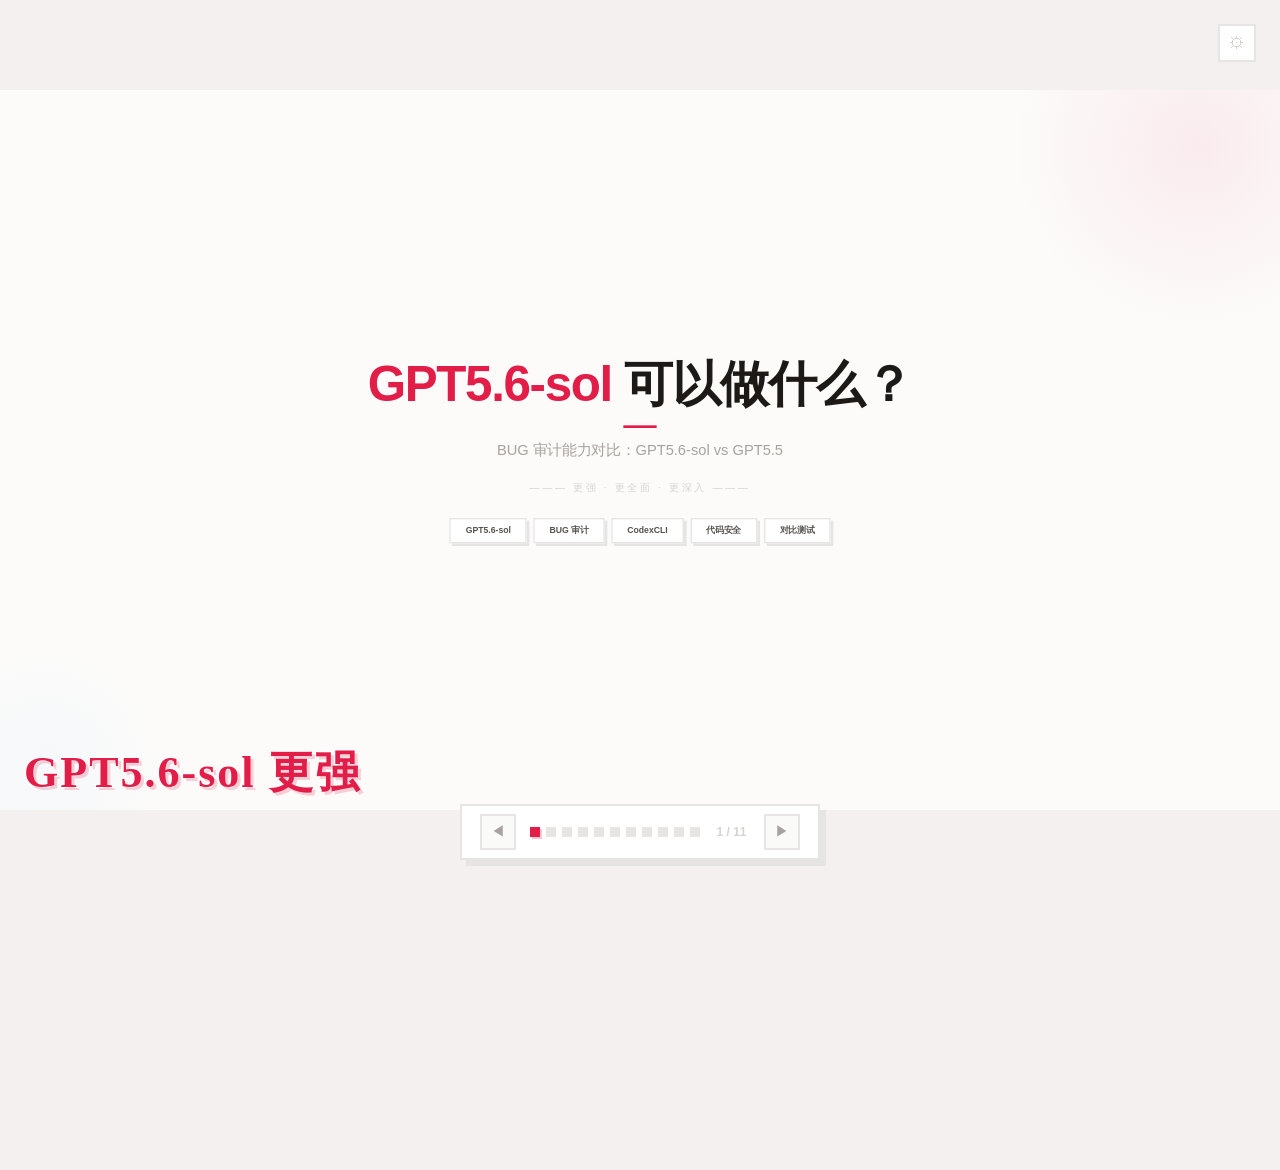
==== commit f9968f36: "实现组件弹窗" ====
--- a/what-can-xxx-do.html
+++ b/what-can-xxx-do.html
@@ -621,6 +621,83 @@
   .preset-btn span { border-radius:0; flex-shrink:0 }
   .preset-name { margin-left:2px }
 
+  /* ─── Card Modal ─── */
+  .card-modal-overlay {
+    position:fixed; inset:0; z-index:5000;
+    background:rgba(28,25,23,.5);
+    display:none; align-items:center; justify-content:center;
+    backdrop-filter:blur(4px)
+  }
+  .card-modal-overlay.open { display:flex }
+  .card-modal {
+    background:#fcfbfa;
+    max-width:1400px; width:90%; max-height:85vh;
+    overflow-y:auto;
+    box-shadow:16px 16px 0 rgba(28,25,23,.1);
+    border:2px solid #e7e5e4;
+    padding:48px 56px;
+    animation:fadeSlideUp .35s ease;
+    position:relative
+  }
+  .card-modal::-webkit-scrollbar { width:6px }
+  .card-modal::-webkit-scrollbar-thumb { background:#e11d48 }
+  .card-modal::-webkit-scrollbar-track { background:#f5f5f4 }
+  .card-modal-close {
+    position:absolute; top:16px; right:16px;
+    width:36px; height:36px;
+    border:2px solid #e7e5e4;
+    background:#fff;
+    color:#a8a29e; font-size:16px; cursor:pointer;
+    display:flex; align-items:center; justify-content:center;
+    transition:all .2s; line-height:1
+  }
+  .card-modal-close:hover {
+    border-color:#e11d48; color:#e11d48;
+    box-shadow:3px 3px 0 rgba(225,29,72,.15);
+    transform:translate(-1px,-1px)
+  }
+  .card-modal h2 { font-size:32px; margin-bottom:16px; color:#1c1917; font-weight:700 }
+  .card-modal .cm-label {
+    display:inline-block; font-size:12px; font-weight:700;
+    color:#e11d48; background:#fef2f2;
+    padding:4px 14px; margin-bottom:14px;
+    border:2px solid #fecaca
+  }
+  .card-modal p { font-size:18px; color:#57534e; line-height:1.8; margin-bottom:20px; font-weight:400 }
+  .card-modal .cm-code {
+    font-family:'SF Mono','Fira Code','Consolas',monospace;
+    font-size:14px; background:#fafaf9;
+    padding:20px 24px; color:#57534e; line-height:1.8; white-space:pre-wrap;
+    border-left:4px solid #e11d48;
+    border:2px solid #e7e5e4;
+    border-left-width:4px;
+    margin-top:12px
+  }
+  .card-modal .cm-quote {
+    font-size:22px; line-height:1.9; color:#292524; font-style:italic;
+    padding:24px 32px; background:#fafaf9;
+    border:2px solid #e7e5e4;
+    margin-bottom:16px
+  }
+  .card-modal .cm-author {
+    font-size:16px; color:#a8a29e; text-align:right
+  }
+  .card-modal .cm-author strong { color:#57534e }
+  .card-modal .cm-img {
+    margin-top:16px; border:2px solid #e7e5e4; overflow:hidden
+  }
+  .card-modal .cm-img img {
+    display:block; width:100%; height:auto; max-height:500px; object-fit:contain
+  }
+  .card-modal .cm-grid {
+    display:grid; grid-template-columns:1fr 1fr; gap:16px; margin-top:12px
+  }
+  .card-modal .cm-grid-item {
+    padding:16px; border:2px solid #f5f5f4; background:#fafaf9
+  }
+  .card-modal .cm-grid-item h4 { font-size:16px; color:#292524; font-weight:600; margin-bottom:4px }
+  .card-modal .cm-grid-item p { font-size:14px; color:#a8a29e; margin-bottom:0 }
+
   /* ─── Cartoon Text ─── */
   .cartoon-text {
     position:fixed;
@@ -707,6 +784,13 @@
 
 <div class="cartoon-text" id="cartoonText">加油！</div>
 
+<div class="card-modal-overlay" id="cardModal">
+  <div class="card-modal" id="cardModalBody">
+    <button class="card-modal-close" id="cardModalClose">✕</button>
+    <div id="cardModalContent"></div>
+  </div>
+</div>
+
 <script>
 let DATA = {}
 
@@ -744,7 +828,7 @@
     DATA = json
     loadSavedData()
     migrateOldStorage()
-    init()
+    loadPlugins().then(() => init())
   })
   .catch(() => {
     init()
@@ -769,6 +853,67 @@
     }
   } catch (_) {}
 }
+
+/* ─── Animation Plugin System ─── */
+let _activePluginInstances = []
+
+function loadPluginScript(src) {
+  return new Promise((resolve, reject) => {
+    const existing = document.querySelector(`script[data-plugin-src="${src}"]`)
+    if (existing) return resolve()
+    const s = document.createElement('script')
+    s.src = src
+    s.dataset.pluginSrc = src
+    s.onload = resolve
+    s.onerror = reject
+    document.head.appendChild(s)
+  })
+}
+
+function loadPluginCSS(href) {
+  if (!href) return Promise.resolve()
+  const existing = document.querySelector(`link[data-plugin-href="${href}"]`)
+  if (existing) return Promise.resolve()
+  const l = document.createElement('link')
+  l.rel = 'stylesheet'
+  l.href = href
+  l.dataset.pluginHref = href
+  document.head.appendChild(l)
+  return Promise.resolve()
+}
+
+function loadPlugins() {
+  const anims = DATA.animations || []
+  const tasks = anims.filter(a => a.enabled).map(a => {
+    const jobs = []
+    if (a.css) jobs.push(loadPluginCSS(a.css).catch(() => console.warn('CSS 插件加载失败:', a.css)))
+    if (a.js) jobs.push(loadPluginScript(a.js).catch(() => console.warn('JS 插件加载失败:', a.js)))
+    return Promise.all(jobs)
+  })
+  return Promise.all(tasks).then(() => initPlugins()).catch(() => initPlugins())
+}
+
+function initPlugins() {
+  destroyPlugins()
+  const anims = DATA.animations || []
+  anims.filter(a => a.enabled).forEach(a => {
+    const plugin = window.AnimationPlugins && window.AnimationPlugins.get(a.name)
+    if (plugin) {
+      plugin.init(a.config || {})
+      _activePluginInstances.push(plugin)
+    }
+  })
+}
+
+function destroyPlugins() {
+  _activePluginInstances.forEach(p => {
+    if (p.uninstall) p.uninstall()
+    if (p.destroy) p.destroy()
+  })
+  _activePluginInstances = []
+}
+
+/* ─── End Animation Plugin System ─── */
 
 function renderSlides() {
   const { cover, features, practices, impressions, scores, usecases, cta } = DATA
@@ -1322,6 +1467,60 @@
     <div class="s-field" style="margin-top:10px"><label>每个字的动作</label></div>
     <div id="ct-char-anims" style="display:flex;flex-wrap:wrap;gap:8px;margin-top:4px"></div>
   </div>`
+  // ── Particles ──
+  const particleCfg = (D.animations && D.animations[0]) || { enabled: false, config: {} }
+  const pc = particleCfg.config || {}
+  const styleOpts = [
+    { value: 'nodes', label: '浮游节点' },
+    { value: 'stars', label: '闪烁星辰' },
+    { value: 'bubbles', label: '上升气泡' },
+    { value: 'fireflies', label: '萤火虫' },
+    { value: 'snow', label: '飘雪' },
+    { value: 'aurora', label: '极光粒子流' },
+  ]
+  html += `<div class="settings-section">
+    <h3>背景粒子 <span style="font-weight:400;font-size:12px;color:#d6d3d1">（Canvas 动态粒子效果，多种风格可选）</span></h3>
+    <div class="s-row" style="align-items:center">
+      <label style="display:flex;align-items:center;gap:6px;cursor:pointer;font-size:14px;font-weight:600;color:#57534e">
+        <input type="checkbox" data-path="animations.0.enabled" ${particleCfg.enabled ? 'checked' : ''}>
+        启用粒子
+      </label>
+    </div>
+    <div style="display:grid;grid-template-columns:1fr 1fr;gap:14px;margin-top:12px">
+      <div class="s-field">
+        <label>风格</label>
+        <select data-path="animations.0.config.style" style="width:100%;padding:10px 14px;border:2px solid #e7e5e4;font-size:14px;font-family:inherit;color:#292524;outline:none;background:#fff">${
+          styleOpts.map(o => `<option value="${o.value}"${pc.style === o.value ? ' selected' : ''}>${o.label}</option>`).join('')
+        }</select>
+      </div>
+      <div class="s-field">
+        <label>颜色</label>
+        <input type="color" data-path="animations.0.config.color" value="${pc.color || '#e11d48'}" style="width:100%;height:40px;padding:2px;border:2px solid #e7e5e4;cursor:pointer">
+      </div>
+      <div class="s-field">
+        <label>粒子数量</label>
+        <div style="display:flex;gap:8px;align-items:center">
+          <input type="range" min="5" max="200" value="${pc.count || 60}" data-path="animations.0.config.count" oninput="document.getElementById('pc-count-val').textContent=this.value" style="flex:1">
+          <span id="pc-count-val" style="font-size:14px;font-weight:700;color:#e11d48;min-width:30px;text-align:center">${pc.count || 60}</span>
+        </div>
+      </div>
+      <div class="s-field">
+        <label>透明度</label>
+        <div style="display:flex;gap:8px;align-items:center">
+          <input type="range" min="0.02" max="1" step="0.02" value="${pc.opacity || 0.15}" data-path="animations.0.config.opacity" oninput="document.getElementById('pc-opacity-val').textContent=this.value" style="flex:1">
+          <span id="pc-opacity-val" style="font-size:14px;font-weight:700;color:#e11d48;min-width:30px;text-align:center">${pc.opacity || 0.15}</span>
+        </div>
+      </div>
+      <div class="s-field">
+        <label>移动速度</label>
+        <div style="display:flex;gap:8px;align-items:center">
+          <input type="range" min="0.02" max="1" step="0.02" value="${pc.speed || 0.3}" data-path="animations.0.config.speed" oninput="document.getElementById('pc-speed-val').textContent=this.value" style="flex:1">
+          <span id="pc-speed-val" style="font-size:14px;font-weight:700;color:#e11d48;min-width:30px;text-align:center">${pc.speed || 0.3}</span>
+        </div>
+      </div>
+    </div>
+  </div>`
+
   // Delay rendering per-char anims so element exists in DOM
   setTimeout(renderCartoonCharAnims, 0)
 
@@ -1439,7 +1638,10 @@
       obj = obj[path[i]]
     }
     if (obj == null) return
-    let val = el.type === 'number' ? parseFloat(el.value) || 0 : el.value
+    let val
+    if (el.type === 'checkbox') val = el.checked
+    else if (el.type === 'number' || el.type === 'range') val = parseFloat(el.value) || 0
+    else val = el.value
     obj[path[path.length - 1]] = val
   })
 }
@@ -1449,8 +1651,10 @@
     collectSettings()
     collectCartoonAnims()
     saveData()
-    rebuild()
-    closeSettings()
+    loadPlugins().then(() => {
+      rebuild()
+      closeSettings()
+    })
   } catch (e) {
     alert('应用失败：' + e.message)
     console.error(e)
@@ -1494,13 +1698,24 @@
     counter.textContent = `${current + 1} / ${total}`
     window._totalSlides = total
     updateCartoonText()
-  }
-
+    initPlugins()
+  }
+
+  window._pageGoTo = goTo
   rebuild()
 
   function goTo(index) {
     const total = window._totalSlides || document.querySelectorAll('.slide').length
     if (index < 0 || index >= total) return
+
+    if (window._pluginGoTo) {
+      window._pluginGoTo(index)
+      document.querySelectorAll('.nav-dot').forEach((el, i) => el.classList.toggle('active', i === index))
+      current = index
+      counter.textContent = `${current + 1} / ${total}`
+      return
+    }
+
     document.querySelectorAll('.slide').forEach((el, i) => {
       el.classList.toggle('active', i === index)
     })
@@ -1522,6 +1737,61 @@
     if (dot) goTo(parseInt(dot.dataset.index))
   })
 
+  // Card modal
+  function openCardModal(html) {
+    document.getElementById('cardModalContent').innerHTML = html
+    document.getElementById('cardModal').classList.add('open')
+  }
+  function closeCardModal() {
+    document.getElementById('cardModal').classList.remove('open')
+  }
+  document.getElementById('cardModalClose').addEventListener('click', closeCardModal)
+  document.getElementById('cardModal').addEventListener('click', e => {
+    if (e.target === e.currentTarget) closeCardModal()
+  })
+  document.addEventListener('keydown', e => {
+    if (e.key === 'Escape') closeCardModal()
+  })
+
+  stage.addEventListener('click', e => {
+    const card = e.target.closest('.feat-card, .prac-card, .impr-card, .usecase-card')
+    if (!card) return
+
+    let html = ''
+    if (card.classList.contains('feat-card')) {
+      const num = card.querySelector('.feat-num')?.textContent || ''
+      const title = card.querySelector('h3')?.textContent || ''
+      const desc = card.querySelector('p')?.textContent || ''
+      html = `<h2><span class="accent">${esc(num)}.</span> ${esc(title)}</h2><p>${esc(desc)}</p>`
+    } else if (card.classList.contains('prac-card')) {
+      const label = card.querySelector('.label')?.textContent || ''
+      const title = card.querySelector('h3')?.textContent || ''
+      const desc = card.querySelector('p')?.textContent || ''
+      const codeEl = card.querySelector('.code, .code-img, .img-placeholder')
+      html = `<span class="cm-label">${esc(label)}</span><h2>${esc(title)}</h2><p>${esc(desc)}</p>`
+      if (codeEl) {
+        if (codeEl.classList.contains('code')) {
+          html += `<div class="cm-code">${codeEl.innerHTML}</div>`
+        } else if (codeEl.classList.contains('code-img')) {
+          const img = codeEl.querySelector('img')
+          if (img) html += `<div class="cm-img">${img.outerHTML}</div>`
+        }
+      }
+    } else if (card.classList.contains('impr-card')) {
+      const quote = card.querySelector('.impr-quote')?.textContent || ''
+      const author = card.querySelector('.impr-author')?.innerHTML || ''
+      html = `<div class="cm-quote">${esc(quote)}</div><div class="cm-author">${author}</div>`
+    } else if (card.classList.contains('usecase-card')) {
+      const icon = card.querySelector('.usecase-icon')?.innerHTML || ''
+      const title = card.querySelector('h3')?.textContent || ''
+      const desc = card.querySelector('p')?.textContent || ''
+      const tag = card.querySelector('.usecase-tag')?.textContent || ''
+      html = `<div style="text-align:center;font-size:48px;margin-bottom:16px">${icon}</div><h2 style="text-align:center">${esc(title)}</h2><p style="text-align:center">${esc(desc)}</p><div style="text-align:center;margin-top:12px"><span class="cm-label">${esc(tag)}</span></div>`
+    }
+
+    if (html) openCardModal(html)
+  })
+
   document.getElementById('settingsBtn').addEventListener('click', () => {
     renderSettings()
     document.getElementById('settingsOverlay').classList.add('open')
@@ -1553,4 +1823,5 @@
 const counter = document.getElementById('navCounter')
 </script>
 </body>
+</body>
 </html>
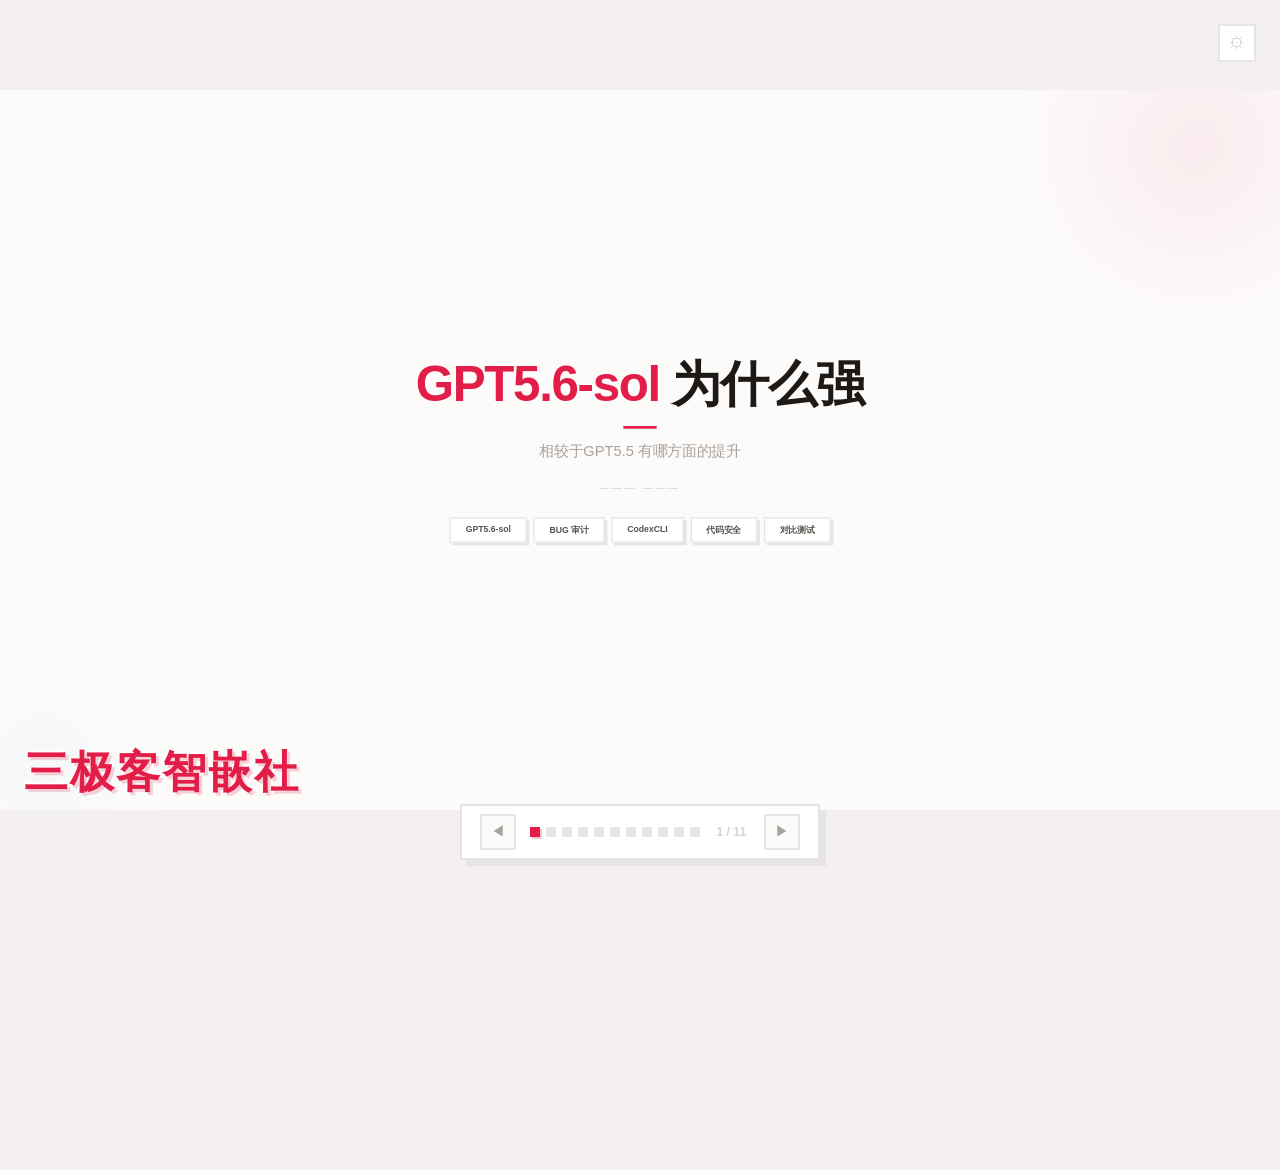
==== commit 46e29781: "组件的扩展" ====
--- a/what-can-xxx-do.html
+++ b/what-can-xxx-do.html
@@ -212,6 +212,39 @@
   .feat-card h3 { font-size:22px; margin-bottom:6px; color:#292524; font-weight:600 }
   .feat-card p  { font-size:16px; color:#a8a29e; line-height:1.7; font-weight:400 }
 
+  /* ─── Unified Card Attachment ─── */
+  .card-attach { margin-top:14px }
+  .card-attach-img {
+    border:2px solid #e7e5e4;
+    background:#fafaf9;
+    overflow:hidden
+  }
+  .card-attach-img img {
+    display:block; width:100%; height:auto;
+    max-height:280px; object-fit:contain
+  }
+  .card-attach-video {
+    border:2px solid #e7e5e4;
+    background:#000;
+    overflow:hidden
+  }
+  .card-attach-video video {
+    display:block; width:100%; height:auto;
+    max-height:320px; object-fit:contain
+  }
+  .card-attach-code {
+    font-family:'SF Mono','Fira Code','Consolas',monospace;
+    font-size:13px;
+    background:#fafaf9;
+    padding:14px 18px;
+    color:#57534e; line-height:1.7; white-space:pre-wrap;
+    border-left:4px solid #e11d48;
+    border:2px solid #e7e5e4;
+    border-left-width:4px
+  }
+  .feat-card .card-attach-img { border-color:#fecaca; background:#fef2f2 }
+  .feat-card .card-attach-img img { max-height:200px }
+
   /* ─── Slide 3: Practice ─── */
   .prac-grid { display:grid; grid-template-columns:1fr 1fr; gap:24px; width:100%; max-width:1400px; position:relative; z-index:1 }
   .prac-card {
@@ -236,33 +269,6 @@
   }
   .prac-card h3    { font-size:20px; margin-bottom:8px; color:#292524; font-weight:600 }
   .prac-card p     { font-size:15px; color:#a8a29e; line-height:1.7; font-weight:400 }
-  .prac-card .code {
-    font-family:'SF Mono','Fira Code','Consolas',monospace;
-    font-size:13px;
-    background:#fafaf9;
-    padding:14px 18px; margin-top:14px;
-    color:#57534e; line-height:1.7; white-space:pre-wrap;
-    border-left:4px solid #e11d48;
-    border:2px solid #e7e5e4;
-    border-left-width:4px
-  }
-  .prac-card .img-placeholder {
-    width:100%; height:130px;
-    background:#fafaf9;
-    border:2px dashed #e7e5e4;
-    display:flex; align-items:center; justify-content:center;
-    font-size:13px; color:#d6d3d1; margin-top:14px
-  }
-  .prac-card .code-img {
-    margin-top:14px;
-    border:2px solid #e7e5e4;
-    background:#fafaf9;
-    overflow:hidden
-  }
-  .prac-card .code-img img {
-    display:block; width:100%; height:auto;
-    max-height:280px; object-fit:contain
-  }
 
   /* ─── Slide 4: Impressions ─── */
   .impr-wrap { display:flex; flex-wrap:wrap; justify-content:center; gap:20px; width:100%; max-width:1400px; position:relative; z-index:1 }
@@ -688,6 +694,17 @@
   }
   .card-modal .cm-img img {
     display:block; width:100%; height:auto; max-height:500px; object-fit:contain
+  }
+  .card-modal .card-attach { margin-top:16px }
+  .card-modal .card-attach-img { border:2px solid #e7e5e4; background:#fafaf9; overflow:hidden }
+  .card-modal .card-attach-img img { display:block; width:100%; height:auto; max-height:500px; object-fit:contain }
+  .card-modal .card-attach-video { border:2px solid #e7e5e4; background:#000; overflow:hidden }
+  .card-modal .card-attach-video video { display:block; width:100%; height:auto; max-height:500px; object-fit:contain }
+  .card-modal .card-attach-code {
+    font-family:'SF Mono','Fira Code','Consolas',monospace;
+    font-size:14px; background:#fafaf9; padding:20px 24px;
+    color:#57534e; line-height:1.8; white-space:pre-wrap;
+    border-left:4px solid #e11d48; border:2px solid #e7e5e4; border-left-width:4px
   }
   .card-modal .cm-grid {
     display:grid; grid-template-columns:1fr 1fr; gap:16px; margin-top:12px
@@ -934,7 +951,7 @@
       <div class="deco deco-1"></div>
       <div class="deco deco-2"></div>
       <div class="dot-grid"></div>
-      <h1><span class="product-name">${esc(cover.product)}</span> 可以做什么？</h1>
+      <h1><span class="product-name">${esc(cover.product)}</span> ${esc(cover.questionSuffix || '可以做什么？')}</h1>
       <div class="divider"></div>
       <p class="cover-sub">${esc(cover.subtitle)}</p>
       <p style="margin-top:28px;font-size:15px;color:#d6d3d1;letter-spacing:4px">——— ${esc(cover.tagline)} ———</p>
@@ -944,7 +961,7 @@
     </div>`,
     features: `<div class="slide" ${sc(features, 'bg-rose')}>
       <div class="deco deco-3"></div>
-      <div class="page-tag">特点</div>
+      <div class="page-tag">${esc(features.tag || '特点')}</div>
       <h2 class="pg-title">${esc(cover.product)} 的<span class="accent"> ${esc(features.title)}</span></h2>
       <p class="pg-desc">${esc(features.desc)}</p>
       <div class="feat-wrap">${
@@ -954,6 +971,7 @@
             <div>
               <h3>${esc(f.title)}</h3>
               <p>${esc(f.desc)}</p>
+              ${renderAttach(f.code)}
             </div>
           </div>
         `).join('')
@@ -961,7 +979,7 @@
     </div>`,
     practices: `<div class="slide" ${sc(practices, 'bg-white')}>
       <div class="deco deco-4"></div>
-      <div class="page-tag">测试实践</div>
+      <div class="page-tag">${esc(practices.tag || '测试实践')}</div>
       <h2 class="pg-title">${esc(practices.title)}</h2>
       <p class="pg-desc">${esc(practices.desc)}</p>
       <div class="prac-grid">${
@@ -970,7 +988,7 @@
             <span class="label">${esc(p.label)}</span>
             <h3>${esc(p.title)}</h3>
             <p>${esc(p.desc)}</p>
-            ${p.code ? (isImagePath(p.code) ? `<div class="code-img"><img src="${esc(p.code)}" alt="${esc(p.title)}"></div>` : `<div class="code">${esc(p.code)}</div>`) : '<div class="img-placeholder">[ 截图待添加 ]</div>'}
+            ${renderAttach(p.code)}
           </div>
         `).join('')
       }</div>
@@ -978,7 +996,7 @@
     impressions: `<div class="slide" ${sc(impressions, 'bg-pink')}>
       <div class="deco deco-5"></div>
       <div class="deco deco-6"></div>
-      <div class="page-tag">使用感想</div>
+      <div class="page-tag">${esc(impressions.tag || '使用感想')}</div>
       <h2 class="pg-title">${esc(impressions.title)}</h2>
       <p class="pg-desc">${esc(impressions.desc)}</p>
       <div class="impr-wrap">${
@@ -986,13 +1004,14 @@
           <div class="impr-card">
             <div class="impr-quote">${esc(im.quote)}</div>
             <div class="impr-author">—— <strong>${esc(im.author)}</strong></div>
+            ${renderAttach(im.code)}
           </div>
         `).join('')
       }</div>
     </div>`,
     scores: `<div class="slide" ${sc(scores, 'bg-coral')}>
       <div class="deco deco-7"></div>
-      <div class="page-tag">综合评分</div>
+      <div class="page-tag">${esc(scores.tag || '综合评分')}</div>
       <h2 class="pg-title">为 ${esc(cover.product)} <span class="accent">${esc(scores.title)}</span></h2>
       <p class="pg-desc">${esc(scores.desc)}</p>
       <div class="score-wrap">${
@@ -1010,7 +1029,7 @@
       </div>
     </div>`,
     usecases: `<div class="slide" ${sc(usecases, 'bg-white')}>
-      <div class="page-tag">场景</div>
+      <div class="page-tag">${esc(usecases.tag || '场景')}</div>
       <h2 class="pg-title">${esc(usecases.title)}</h2>
       <p class="pg-desc">${esc(usecases.desc)}</p>
       <div class="usecase-wrap">${
@@ -1019,6 +1038,7 @@
             <div class="usecase-icon">${esc(u.icon)}</div>
             <h3>${esc(u.title)}</h3>
             <p>${esc(u.desc)}</p>
+            ${renderAttach(u.code)}
             <span class="usecase-tag">${esc(u.tag)}</span>
           </div>
         `).join('')
@@ -1078,6 +1098,23 @@
 }
 function isImagePath(s) {
   return /\.(png|jpg|jpeg|gif|webp|svg|bmp)(\?.*)?$/i.test(s)
+}
+function isVideoPath(s) {
+  return /\.(mp4|webm|ogg|mov)(\?.*)?$/i.test(s)
+}
+function renderAttach(code) {
+  if (!code) return ''
+  if (isImagePath(code)) return `<div class="card-attach card-attach-img"><img src="${esc(code)}"></div>`
+  if (isVideoPath(code)) return `<div class="card-attach card-attach-video"><video src="${esc(code)}" controls playsinline></video></div>`
+  return `<div class="card-attach card-attach-code">${esc(code)}</div>`
+}
+function editItemCode(section, idx) {
+  const v = DATA[section].items[idx].code || ''
+  const ta = prompt('输入图片/视频URL或代码内容（留空不显示）：', v)
+  if (ta !== null) {
+    DATA[section].items[idx].code = ta
+    applySettings()
+  }
 }
 function getCartoonText() {
   if (!DATA.cartoonText) DATA.cartoonText = { text: '加油！', color: '#e11d48', position: 'bottom-left', anims: ['bounce','wiggle','pulse'] }
@@ -1253,6 +1290,7 @@
       <div class="s-field" style="max-width:80px"><label>文字</label><input type="color" data-path="cover.fg" value="${D.cover.fg || '#1c1917'}"></div>
     </div>
     <div class="s-field"><label>产品名称</label><input data-path="cover.product" value="${esc(D.cover.product)}"></div>
+    <div class="s-field"><label>标题后缀</label><input data-path="cover.questionSuffix" value="${esc(D.cover.questionSuffix || '可以做什么？')}" placeholder="可以做什么？"></div>
     <div class="s-field"><label>副标题</label><input data-path="cover.subtitle" value="${esc(D.cover.subtitle)}"></div>
     <div class="s-field"><label>标语</label><input data-path="cover.tagline" value="${esc(D.cover.tagline)}"></div>
     <div id="s-badge-list">`
@@ -1273,6 +1311,7 @@
       <div class="s-field" style="max-width:80px"><label>背景</label><input type="color" data-path="features.bg" value="${D.features.bg || '#fcfbfa'}"></div>
       <div class="s-field" style="max-width:80px"><label>文字</label><input type="color" data-path="features.fg" value="${D.features.fg || '#1c1917'}"></div>
     </div>
+    <div class="s-field" style="flex:1"><label>页面标签</label><input data-path="features.tag" value="${esc(D.features.tag || '特点')}" placeholder="特点"></div>
     <div class="s-field" style="flex:1"><label>区域标题</label><input data-path="features.title" value="${esc(D.features.title)}"></div>
     <div class="s-field" style="flex:1"><label>区域描述</label><input data-path="features.desc" value="${esc(D.features.desc)}"></div>
     </div>
@@ -1284,6 +1323,9 @@
       <div class="s-field" style="flex:0 0 36px"><label>#</label><input class="s-display" value="${i + 1}" disabled style="text-align:center;background:#f5f5f4"></div>
       <div class="s-field"><label>标题</label><input data-path="features.items.${i}.title" value="${esc(f.title)}"></div>
       <div class="s-field"><label>描述</label><input data-path="features.items.${i}.desc" value="${esc(f.desc)}"></div>
+      <div class="s-field" style="flex:0 0 36px"><label>附件</label>
+        <button style="padding:6px 10px;border:2px solid #e7e5e4;background:#fff;cursor:pointer;font-size:12px;color:#d6d3d1;font-weight:600" onclick="editItemCode('features',${i})" title="编辑图片/视频/代码">✎</button>
+      </div>
       <button class="s-del" onclick="deleteItem('features.items',${i})" title="删除">✕</button>
     </div>`
   })
@@ -1298,6 +1340,7 @@
       <div class="s-field" style="max-width:80px"><label>背景</label><input type="color" data-path="practices.bg" value="${D.practices.bg || '#fcfbfa'}"></div>
       <div class="s-field" style="max-width:80px"><label>文字</label><input type="color" data-path="practices.fg" value="${D.practices.fg || '#1c1917'}"></div>
     </div>
+    <div class="s-field" style="flex:1"><label>页面标签</label><input data-path="practices.tag" value="${esc(D.practices.tag || '测试实践')}" placeholder="测试实践"></div>
     <div class="s-field" style="flex:1"><label>区域标题</label><input data-path="practices.title" value="${esc(D.practices.title)}"></div>
     <div class="s-field" style="flex:1"><label>区域描述</label><input data-path="practices.desc" value="${esc(D.practices.desc)}"></div>
     <div id="s-prac-list">`
@@ -1306,8 +1349,8 @@
       <div class="s-field" style="flex:0 0 80px"><label>标签</label><input data-path="practices.items.${i}.label" value="${esc(p.label)}"></div>
       <div class="s-field"><label>标题</label><input data-path="practices.items.${i}.title" value="${esc(p.title)}"></div>
       <div class="s-field"><label>描述</label><input data-path="practices.items.${i}.desc" value="${esc(p.desc)}"></div>
-      <div class="s-field" style="flex:0 0 36px"><label>代码</label>
-        <button style="padding:6px 10px;border:2px solid #e7e5e4;background:#fff;cursor:pointer;font-size:12px;color:#d6d3d1;font-weight:600" onclick="editCode(${i})">✎</button>
+      <div class="s-field" style="flex:0 0 36px"><label>附件</label>
+        <button style="padding:6px 10px;border:2px solid #e7e5e4;background:#fff;cursor:pointer;font-size:12px;color:#d6d3d1;font-weight:600" onclick="editItemCode('practices',${i})" title="编辑图片/视频/代码">✎</button>
       </div>
       <button class="s-del" onclick="deleteItem('practices.items',${i})" title="删除">✕</button>
     </div>`
@@ -1323,6 +1366,7 @@
       <div class="s-field" style="max-width:80px"><label>背景</label><input type="color" data-path="impressions.bg" value="${D.impressions.bg || '#fcfbfa'}"></div>
       <div class="s-field" style="max-width:80px"><label>文字</label><input type="color" data-path="impressions.fg" value="${D.impressions.fg || '#1c1917'}"></div>
     </div>
+    <div class="s-field" style="flex:1"><label>页面标签</label><input data-path="impressions.tag" value="${esc(D.impressions.tag || '使用感想')}" placeholder="使用感想"></div>
     <div class="s-field" style="flex:1"><label>区域标题</label><input data-path="impressions.title" value="${esc(D.impressions.title)}"></div>
     <div class="s-field" style="flex:1"><label>区域描述</label><input data-path="impressions.desc" value="${esc(D.impressions.desc)}"></div>
     <div id="s-impr-list">`
@@ -1330,6 +1374,9 @@
     html += `<div class="s-row" data-idx="${i}">
       <div class="s-field"><label>引语</label><textarea data-path="impressions.items.${i}.quote" rows="2">${esc(im.quote)}</textarea></div>
       <div class="s-field"><label>作者</label><input data-path="impressions.items.${i}.author" value="${esc(im.author)}"></div>
+      <div class="s-field" style="flex:0 0 36px"><label>附件</label>
+        <button style="padding:6px 10px;border:2px solid #e7e5e4;background:#fff;cursor:pointer;font-size:12px;color:#d6d3d1;font-weight:600" onclick="editItemCode('impressions',${i})" title="编辑图片/视频/代码">✎</button>
+      </div>
       <button class="s-del" onclick="deleteItem('impressions.items',${i})" title="删除">✕</button>
     </div>`
   })
@@ -1344,6 +1391,7 @@
       <div class="s-field" style="max-width:80px"><label>背景</label><input type="color" data-path="scores.bg" value="${D.scores.bg || '#fcfbfa'}"></div>
       <div class="s-field" style="max-width:80px"><label>文字</label><input type="color" data-path="scores.fg" value="${D.scores.fg || '#1c1917'}"></div>
     </div>
+    <div class="s-field" style="flex:1"><label>页面标签</label><input data-path="scores.tag" value="${esc(D.scores.tag || '综合评分')}" placeholder="综合评分"></div>
     <div class="s-field" style="flex:1"><label>区域标题</label><input data-path="scores.title" value="${esc(D.scores.title)}"></div>
     <div class="s-field" style="flex:1"><label>区域描述</label><input data-path="scores.desc" value="${esc(D.scores.desc)}"></div>
     <div id="s-score-list">`
@@ -1365,6 +1413,7 @@
       <div class="s-field" style="max-width:80px"><label>背景</label><input type="color" data-path="usecases.bg" value="${D.usecases.bg || '#fcfbfa'}"></div>
       <div class="s-field" style="max-width:80px"><label>文字</label><input type="color" data-path="usecases.fg" value="${D.usecases.fg || '#1c1917'}"></div>
     </div>
+    <div class="s-field" style="flex:1"><label>页面标签</label><input data-path="usecases.tag" value="${esc(D.usecases.tag || '场景')}" placeholder="场景"></div>
     <div class="s-field" style="flex:1"><label>区域标题</label><input data-path="usecases.title" value="${esc(D.usecases.title)}"></div>
     <div class="s-field" style="flex:1"><label>区域描述</label><input data-path="usecases.desc" value="${esc(D.usecases.desc)}"></div>
     <div id="s-usecase-list">`
@@ -1374,6 +1423,9 @@
       <div class="s-field"><label>标题</label><input data-path="usecases.items.${i}.title" value="${esc(u.title)}"></div>
       <div class="s-field"><label>描述</label><input data-path="usecases.items.${i}.desc" value="${esc(u.desc)}"></div>
       <div class="s-field" style="flex:0 0 100px"><label>标签</label><input data-path="usecases.items.${i}.tag" value="${esc(u.tag)}"></div>
+      <div class="s-field" style="flex:0 0 36px"><label>附件</label>
+        <button style="padding:6px 10px;border:2px solid #e7e5e4;background:#fff;cursor:pointer;font-size:12px;color:#d6d3d1;font-weight:600" onclick="editItemCode('usecases',${i})" title="编辑图片/视频/代码">✎</button>
+      </div>
       <button class="s-del" onclick="deleteItem('usecases.items',${i})" title="删除">✕</button>
     </div>`
   })
@@ -1529,7 +1581,7 @@
 }
 
 function addFeature() {
-  DATA.features.items.push({ title: '新特点', desc: '请输入描述' })
+  DATA.features.items.push({ title: '新特点', desc: '请输入描述', code: '' })
   renderSettings()
 }
 function addPractice() {
@@ -1537,7 +1589,7 @@
   renderSettings()
 }
 function addImpression() {
-  DATA.impressions.items.push({ quote: '请输入感想内容', author: '姓名 · 身份' })
+  DATA.impressions.items.push({ quote: '请输入感想内容', author: '姓名 · 身份', code: '' })
   renderSettings()
 }
 function addScore() {
@@ -1545,7 +1597,7 @@
   renderSettings()
 }
 function addUseCase() {
-  DATA.usecases.items.push({ icon: '🚀', title: '新场景', desc: '请输入描述', tag: '分类' })
+  DATA.usecases.items.push({ icon: '🚀', title: '新场景', desc: '请输入描述', tag: '分类', code: '' })
   renderSettings()
 }
 function addCoverBadge() {
@@ -1619,15 +1671,7 @@
   })
 }
 
-function editCode(idx) {
-  window._codeToEdit = idx
-  const v = DATA.practices.items[idx].code
-  const ta = prompt('编辑代码内容（支持换行）：', v)
-  if (ta !== null) {
-    DATA.practices.items[idx].code = ta
-    applySettings()
-  }
-}
+
 
 function collectSettings() {
   document.querySelectorAll('#settingsBody [data-path]').forEach(el => {
@@ -1758,35 +1802,29 @@
     if (!card) return
 
     let html = ''
+    const attachEl = card.querySelector('.card-attach')
+    const attachHtml = attachEl ? attachEl.outerHTML : ''
+
     if (card.classList.contains('feat-card')) {
       const num = card.querySelector('.feat-num')?.textContent || ''
       const title = card.querySelector('h3')?.textContent || ''
       const desc = card.querySelector('p')?.textContent || ''
-      html = `<h2><span class="accent">${esc(num)}.</span> ${esc(title)}</h2><p>${esc(desc)}</p>`
+      html = `<h2><span class="accent">${esc(num)}.</span> ${esc(title)}</h2><p>${esc(desc)}</p>${attachHtml}`
     } else if (card.classList.contains('prac-card')) {
       const label = card.querySelector('.label')?.textContent || ''
       const title = card.querySelector('h3')?.textContent || ''
       const desc = card.querySelector('p')?.textContent || ''
-      const codeEl = card.querySelector('.code, .code-img, .img-placeholder')
-      html = `<span class="cm-label">${esc(label)}</span><h2>${esc(title)}</h2><p>${esc(desc)}</p>`
-      if (codeEl) {
-        if (codeEl.classList.contains('code')) {
-          html += `<div class="cm-code">${codeEl.innerHTML}</div>`
-        } else if (codeEl.classList.contains('code-img')) {
-          const img = codeEl.querySelector('img')
-          if (img) html += `<div class="cm-img">${img.outerHTML}</div>`
-        }
-      }
+      html = `<span class="cm-label">${esc(label)}</span><h2>${esc(title)}</h2><p>${esc(desc)}</p>${attachHtml}`
     } else if (card.classList.contains('impr-card')) {
       const quote = card.querySelector('.impr-quote')?.textContent || ''
       const author = card.querySelector('.impr-author')?.innerHTML || ''
-      html = `<div class="cm-quote">${esc(quote)}</div><div class="cm-author">${author}</div>`
+      html = `<div class="cm-quote">${esc(quote)}</div><div class="cm-author">${author}</div>${attachHtml}`
     } else if (card.classList.contains('usecase-card')) {
       const icon = card.querySelector('.usecase-icon')?.innerHTML || ''
       const title = card.querySelector('h3')?.textContent || ''
       const desc = card.querySelector('p')?.textContent || ''
       const tag = card.querySelector('.usecase-tag')?.textContent || ''
-      html = `<div style="text-align:center;font-size:48px;margin-bottom:16px">${icon}</div><h2 style="text-align:center">${esc(title)}</h2><p style="text-align:center">${esc(desc)}</p><div style="text-align:center;margin-top:12px"><span class="cm-label">${esc(tag)}</span></div>`
+      html = `<div style="text-align:center;font-size:48px;margin-bottom:16px">${icon}</div><h2 style="text-align:center">${esc(title)}</h2><p style="text-align:center">${esc(desc)}</p>${attachHtml}<div style="text-align:center;margin-top:12px"><span class="cm-label">${esc(tag)}</span></div>`
     }
 
     if (html) openCardModal(html)
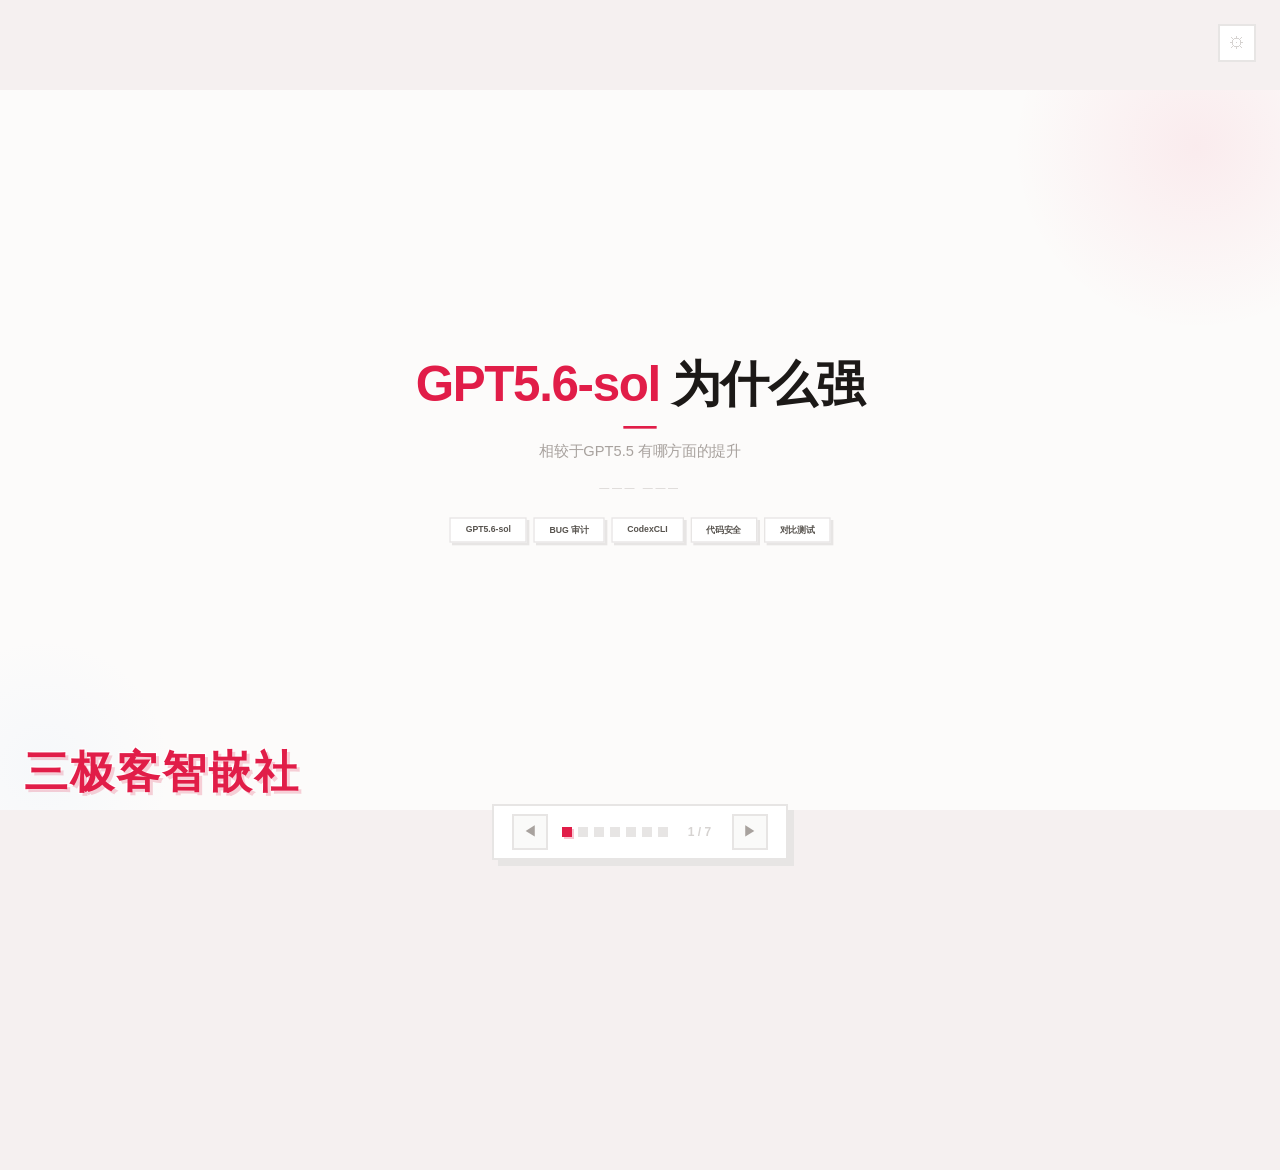
==== commit fd4b914c: "图片内容补全" ====
--- a/what-can-xxx-do.html
+++ b/what-can-xxx-do.html
@@ -1,953 +1,1823 @@
 <!DOCTYPE html>
 <html lang="zh-CN">
+
 <head>
-<meta charset="UTF-8">
-<meta name="viewport" content="width=device-width, initial-scale=1.0">
-<title>XXX 可以做什么？</title>
-<style>
-  *, *::before, *::after { margin:0; padding:0; box-sizing:border-box }
-  html, body {
-    width:100%; height:100%; overflow:hidden;
-    background:#f5f0f0;
-    font-family:'Inter',-apple-system,BlinkMacSystemFont,"Segoe UI","PingFang SC","Hiragino Sans GB","Microsoft YaHei",sans-serif
-  }
-
-  .stage {
-    position:relative; width:1920px; height:1080px;
-    transform-origin:0 0; overflow:hidden;
-    background:#fcfbfa; margin:0 auto
-  }
-
-  .slide {
-    position:absolute; inset:0;
-    display:flex; flex-direction:column; justify-content:center; align-items:center;
-    padding:80px 120px;
-    opacity:0; pointer-events:none;
-    transition:opacity .7s cubic-bezier(.22,1,.36,1), transform .7s cubic-bezier(.22,1,.36,1);
-    transform:scale(.97) translateY(20px)
-  }
-  .slide.active { opacity:1; pointer-events:auto; transform:scale(1) translateY(0) }
-
-  .bg-white  { background:#fcfbfa }
-  .bg-pink   { background:#fdf2f4 }
-  .bg-blue   { background:#f0f4ff }
-  .bg-warm   { background:#faf6f0 }
-  .bg-dark   { background:#2d2a27 }
-  .bg-rose   { background:linear-gradient(135deg, #fdf2f4 0%, #fcfbfa 40%, #f0f4ff 100%) }
-  .bg-coral  { background:linear-gradient(135deg, #f0f4ff 0%, #fcfbfa 40%, #fdf2f4 100%) }
-
-  h1 { font-size:74px; font-weight:700; color:#1c1917; letter-spacing:-2px; line-height:1.12 }
-  h2 { font-size:42px; font-weight:600; color:#1c1917; letter-spacing:-.5px; line-height:1.2 }
-  .slide[style*="color"] h1,
-  .slide[style*="color"] h2,
-  .slide[style*="color"] .pg-desc,
-  .slide[style*="color"] .cover-sub,
-  .slide[style*="color"] .feat-card h3,
-  .slide[style*="color"] .feat-card p,
-  .slide[style*="color"] .prac-card h3,
-  .slide[style*="color"] .prac-card p,
-  .slide[style*="color"] .score-label,
-  .slide[style*="color"] .score-val,
-  .slide[style*="color"] .usecase-card h3,
-  .slide[style*="color"] .usecase-card p,
-  .slide[style*="color"] .cta-title,
-  .slide[style*="color"] .cta-sub,
-  .slide[style*="color"] .impr-quote,
-  .slide[style*="color"] .impr-author strong,
-  .slide[style*="color"] .cta-feature .lbl,
-  .slide[style*="color"] .cover-badge,
-  .slide[style*="color"] .usecase-tag { color:inherit }
-
-  .accent { color:#e11d48 }
-  .page-tag {
-    display:inline-block;
-    background:#e11d48;
-    color:#fff; font-size:11px; font-weight:700;
-    padding:5px 16px;
-    letter-spacing:1.5px; margin-bottom:20px;
-    text-transform:uppercase;
-    box-shadow:4px 4px 0 rgba(225,29,72,.2)
-  }
-  .pg-title   { margin-bottom:12px; text-align:center }
-  .pg-desc {
-    font-size:17px; color:#a8a29e;
-    margin-bottom:40px; text-align:center;
-    max-width:680px; line-height:1.7;
-    font-weight:400
-  }
-
-  .divider {
-    width:50px; height:4px;
-    background:#e11d48;
-    margin:20px auto 0
-  }
-
-  /* Wavy underline decoration */
-  .wavy {
-    position:relative;
-    display:inline-block
-  }
-  .wavy::after {
-    content:''; position:absolute;
-    bottom:-2px; left:-4px; right:-4px;
-    height:8px;
-    background:url("data:image/svg+xml,%3Csvg width='100' height='8' viewBox='0 0 100 8' xmlns='http://www.w3.org/2000/svg'%3E%3Cpath d='M0 4 C10 0 20 8 30 4 C40 0 50 8 60 4 C70 0 80 8 90 4 L100 4' stroke='%23e11d48' stroke-width='1.5' fill='none' opacity='.35'/%3E%3C/svg%3E") repeat-x;
-    background-size:50px 8px
-  }
-
-  /* Decorative blobs */
-  .blob { position:absolute; pointer-events:none; z-index:0; border-radius:50% }
-  .blob-1 {
-    top:-160px; right:-140px; width:460px; height:460px;
-    background:radial-gradient(circle, rgba(225,29,72,.06) 0%, transparent 65%);
-    animation:blobDrift 8s ease-in-out infinite
-  }
-  .blob-2 {
-    bottom:-140px; left:-120px; width:380px; height:380px;
-    background:radial-gradient(circle, rgba(225,29,72,.04) 0%, transparent 65%);
-    animation:blobDrift 10s ease-in-out infinite reverse
-  }
-  .blob-3 {
-    top:50%; left:-180px; width:280px; height:280px;
-    background:radial-gradient(circle, rgba(147,197,253,.06) 0%, transparent 65%);
-    transform:translateY(-50%); animation:blobDrift 9s ease-in-out infinite
-  }
-  .blob-4 {
-    bottom:-80px; right:-100px; width:320px; height:320px;
-    background:radial-gradient(circle, rgba(225,29,72,.03) 0%, transparent 65%);
-    animation:blobDrift 11s ease-in-out infinite reverse
-  }
-  .blob-5 {
-    top:-60px; left:-60px; width:180px; height:180px;
-    border:2px solid rgba(225,29,72,.06);
-    animation:blobFloat 7s ease-in-out infinite
-  }
-  .blob-6 {
-    bottom:-40px; right:-40px; width:140px; height:140px;
-    border:2px solid rgba(147,197,253,.06);
-    animation:blobFloat 9s ease-in-out infinite reverse
-  }
-  .blob-7 {
-    top:140px; right:-120px; width:360px; height:360px;
-    background:radial-gradient(circle, rgba(147,197,253,.05) 0%, transparent 65%);
-    animation:blobDrift 8s ease-in-out infinite
-  }
-
-  @keyframes blobDrift { 0%,100%{opacity:.6;transform:scale(1)} 50%{opacity:1;transform:scale(1.06)} }
-  @keyframes blobFloat { 0%,100%{transform:translate(0,0)} 50%{transform:translate(16px,-16px)} }
-  @keyframes shimmer { 0%{transform:translateX(-100%)} 100%{transform:translateX(100%)} }
-  @keyframes fadeSlideUp {
-    from{opacity:0;transform:translateY(20px)scale(.97)}
-    to{opacity:1;transform:translateY(0)scale(1)}
-  }
-
-  .dot-grid {
-    position:absolute; inset:0; pointer-events:none; z-index:0;
-    opacity:.04;
-    background-image:radial-gradient(#d4d4d8 1px, transparent 1px);
-    background-size:32px 32px
-  }
-
-  /* ─── Slide 1: Cover ─── */
-  .cover { overflow:hidden; padding:0 120px }
-  .cover::before {
-    content:''; position:absolute;
-    top:-240px; right:-200px; width:650px; height:650px;
-    border-radius:50%;
-    background:radial-gradient(circle, rgba(225,29,72,.07) 0%, transparent 60%);
-    animation:blobDrift 7s ease-in-out infinite
-  }
-  .cover::after {
-    content:''; position:absolute;
-    bottom:-160px; left:-160px; width:450px; height:450px;
-    border-radius:50%;
-    background:radial-gradient(circle, rgba(147,197,253,.06) 0%, transparent 60%);
-    animation:blobDrift 9s ease-in-out infinite reverse
-  }
-  .cover-sub {
-    font-size:22px; color:#a8a29e; margin-top:16px;
-    text-align:center; max-width:760px; line-height:1.6;
-    font-weight:400
-  }
-  .product-name { color:#e11d48 }
-  .cover-badges { display:flex; gap:10px; margin-top:44px; flex-wrap:wrap; justify-content:center }
-  .cover-badge {
-    padding:8px 22px;
-    font-size:13px; font-weight:600; color:#57534e;
-    background:#fff;
-    border:2px solid #e7e5e4;
-    transition:all .25s ease;
-    box-shadow:4px 4px 0 #e7e5e4
-  }
-  .cover-badge:hover {
-    border-color:#e11d48;
-    color:#e11d48;
-    box-shadow:4px 4px 0 rgba(225,29,72,.2);
-    transform:translate(-2px,-2px)
-  }
-
-  /* ─── Slide 2: Features ─── */
-  .feat-wrap { display:flex; flex-wrap:wrap; justify-content:center; gap:20px; width:100%; max-width:1500px; position:relative; z-index:1 }
-  .feat-card {
-    background:#fff;
-    padding:28px 32px;
-    border:2px solid #e7e5e4;
-    flex:0 0 calc(50% - 10px); max-width:680px;
-    display:flex; align-items:flex-start; gap:18px;
-    transition:all .3s ease;
-    box-shadow:6px 6px 0 #e7e5e4
-  }
-  .feat-card:hover {
-    border-color:#e11d48;
-    box-shadow:6px 6px 0 rgba(225,29,72,.2);
-    transform:translate(-2px,-2px)
-  }
-  .feat-num {
-    flex-shrink:0; width:44px; height:44px;
-    background:#fef2f2; color:#e11d48;
-    font-size:18px; font-weight:700;
-    display:flex; align-items:center; justify-content:center;
-    border:2px solid #fecaca
-  }
-  .feat-card h3 { font-size:22px; margin-bottom:6px; color:#292524; font-weight:600 }
-  .feat-card p  { font-size:16px; color:#a8a29e; line-height:1.7; font-weight:400 }
-
-  /* ─── Unified Card Attachment ─── */
-  .card-attach { margin-top:14px }
-  .card-attach-img {
-    border:2px solid #e7e5e4;
-    background:#fafaf9;
-    overflow:hidden
-  }
-  .card-attach-img img {
-    display:block; width:100%; height:auto;
-    max-height:280px; object-fit:contain
-  }
-  .card-attach-video {
-    border:2px solid #e7e5e4;
-    background:#000;
-    overflow:hidden
-  }
-  .card-attach-video video {
-    display:block; width:100%; height:auto;
-    max-height:320px; object-fit:contain
-  }
-  .card-attach-code {
-    font-family:'SF Mono','Fira Code','Consolas',monospace;
-    font-size:13px;
-    background:#fafaf9;
-    padding:14px 18px;
-    color:#57534e; line-height:1.7; white-space:pre-wrap;
-    border-left:4px solid #e11d48;
-    border:2px solid #e7e5e4;
-    border-left-width:4px
-  }
-  .feat-card .card-attach-img { border-color:#fecaca; background:#fef2f2 }
-  .feat-card .card-attach-img img { max-height:200px }
-
-  /* ─── Slide 3: Practice ─── */
-  .prac-grid { display:grid; grid-template-columns:1fr 1fr; gap:24px; width:100%; max-width:1400px; position:relative; z-index:1 }
-  .prac-card {
-    background:#fff;
-    padding:32px;
-    transition:all .3s ease;
-    border:2px solid #e7e5e4;
-    box-shadow:6px 6px 0 #e7e5e4
-  }
-  .prac-card:hover {
-    border-color:#e11d48;
-    box-shadow:6px 6px 0 rgba(225,29,72,.2);
-    transform:translate(-2px,-2px)
-  }
-  .prac-card .label {
-    display:inline-block; font-size:11px; font-weight:700;
-    color:#e11d48;
-    background:#fef2f2;
-    padding:3px 12px;
-    margin-bottom:12px; letter-spacing:.5px;
-    border:2px solid #fecaca
-  }
-  .prac-card h3    { font-size:20px; margin-bottom:8px; color:#292524; font-weight:600 }
-  .prac-card p     { font-size:15px; color:#a8a29e; line-height:1.7; font-weight:400 }
-
-  /* ─── Slide 4: Impressions ─── */
-  .impr-wrap { display:flex; flex-wrap:wrap; justify-content:center; gap:20px; width:100%; max-width:1400px; position:relative; z-index:1 }
-  .impr-card {
-    background:#fff;
-    padding:32px;
-    border:2px solid #e7e5e4;
-    flex:0 0 calc(50% - 10px); max-width:650px;
-    transition:all .3s ease;
-    position:relative;
-    box-shadow:6px 6px 0 #e7e5e4
-  }
-  .impr-card:hover {
-    border-color:#e11d48;
-    box-shadow:6px 6px 0 rgba(225,29,72,.2);
-    transform:translate(-2px,-2px)
-  }
-  .impr-card::before {
-    content:'"'; position:absolute; top:8px; left:16px;
-    font-size:44px; color:#fecaca;
-    font-weight:700; line-height:1; font-family:Georgia,serif
-  }
-  .impr-quote { font-size:18px; line-height:1.8; color:#57534e; font-style:italic; margin-bottom:18px; font-weight:400 }
-  .impr-author { font-size:14px; color:#d6d3d1; font-style:normal }
-  .impr-author strong { color:#a8a29e; font-weight:600 }
-
-  /* ─── Slide 5: Scoring ─── */
-  .score-wrap { display:flex; flex-direction:column; gap:20px; width:100%; max-width:1000px; position:relative; z-index:1 }
-  .score-row  { display:flex; align-items:center; gap:20px }
-  .score-label {
-    width:110px; font-size:16px; font-weight:600;
-    color:#57534e; flex-shrink:0; text-align:right
-  }
-  .score-bar-bg {
-    flex:1; height:16px;
-    background:#f5f5f4;
-    border:2px solid #e7e5e4;
-    overflow:hidden
-  }
-  .score-bar-fill {
-    height:100%;
-    background:#e11d48;
-    transition:width 1.2s cubic-bezier(.22,1,.36,1);
-    position:relative
-  }
-  .score-bar-fill::after {
-    content:''; position:absolute; inset:0;
-    background:linear-gradient(90deg, transparent, rgba(255,255,255,.15), transparent);
-    animation:shimmer 2.5s infinite
-  }
-  .score-val {
-    width:36px; font-size:18px; font-weight:700;
-    color:#e11d48; flex-shrink:0;
-    font-family:'SF Mono',monospace
-  }
-  .score-total { margin-top:28px; text-align:center }
-  .score-total .big {
-    font-size:54px; font-weight:700; color:#e11d48;
-    font-family:'SF Mono',monospace; letter-spacing:-4px;
-    text-shadow:3px 3px 0 #fecaca
-  }
-  .score-total .lbl { font-size:15px; color:#d6d3d1; margin-top:4px; font-weight:500 }
-
-  /* ─── Slide 6: Use Cases ─── */
-  .usecase-wrap { display:flex; flex-wrap:wrap; justify-content:center; gap:20px; width:100%; max-width:1500px; position:relative; z-index:1 }
-  .usecase-card {
-    background:#fff;
-    padding:32px 28px;
-    border:2px solid #e7e5e4;
-    flex:0 0 calc(33.33% - 14px); max-width:460px;
-    text-align:center;
-    transition:all .3s ease;
-    box-shadow:6px 6px 0 #e7e5e4
-  }
-  .usecase-card:hover {
-    transform:translate(-3px,-3px);
-    border-color:#e11d48;
-    box-shadow:6px 6px 0 rgba(225,29,72,.2)
-  }
-  .usecase-icon {
-    width:60px; height:60px;
-    margin:0 auto 16px;
-    display:flex; align-items:center; justify-content:center;
-    font-size:26px;
-    transition:transform .3s ease;
-    border:2px solid #e7e5e4;
-    background:#fafaf9
-  }
-  .usecase-card:hover .usecase-icon { transform:scale(1.08) }
-  .usecase-card:nth-child(1) .usecase-icon { border-color:#fecaca; background:#fef2f2 }
-  .usecase-card:nth-child(2) .usecase-icon { border-color:#bfdbfe; background:#eff6ff }
-  .usecase-card:nth-child(3) .usecase-icon { border-color:#bbf7d0; background:#f0fdf4 }
-  .usecase-card:nth-child(4) .usecase-icon { border-color:#fde68a; background:#fffbeb }
-  .usecase-card:nth-child(5) .usecase-icon { border-color:#ddd6fe; background:#f5f3ff }
-  .usecase-card:nth-child(6) .usecase-icon { border-color:#fbcfe8; background:#fdf2f8 }
-  .usecase-card h3 { font-size:20px; margin-bottom:8px; color:#292524; font-weight:600 }
-  .usecase-card p  { font-size:14px; color:#a8a29e; line-height:1.7; font-weight:400 }
-  .usecase-tag {
-    display:inline-block; font-size:11px; font-weight:600;
-    color:#d6d3d1;
-    background:#fafaf9;
-    padding:3px 12px; margin-top:12px;
-    border:2px solid #e7e5e4
-  }
-
-  /* ─── Slide 7: CTA / Conclusion ─── */
-  .cta { overflow:hidden }
-  .cta::before {
-    content:''; position:absolute;
-    top:-280px; right:-200px; width:650px; height:650px;
-    border-radius:50%;
-    background:radial-gradient(circle, rgba(225,29,72,.07) 0%, transparent 55%);
-    animation:blobDrift 8s ease-in-out infinite
-  }
-  .cta::after {
-    content:''; position:absolute;
-    bottom:-180px; left:-180px; width:450px; height:450px;
-    border-radius:50%;
-    background:radial-gradient(circle, rgba(147,197,253,.05) 0%, transparent 55%);
-    animation:blobDrift 10s ease-in-out infinite reverse
-  }
-  .cta-title {
-    font-size:54px; font-weight:700; color:#1c1917;
-    text-align:center; margin-bottom:14px; line-height:1.2;
-    position:relative; z-index:1; letter-spacing:-1px
-  }
-  .cta-sub {
-    font-size:18px; color:#a8a29e; text-align:center;
-    max-width:640px; line-height:1.6; margin-bottom:44px;
-    position:relative; z-index:1; font-weight:400
-  }
-  .cta-btn {
-    display:inline-block; padding:16px 48px;
-    background:#e11d48;
-    color:#fff; font-size:18px; font-weight:700;
-    border:2px solid #e11d48;
-    cursor:pointer;
-    transition:all .25s ease;
-    text-decoration:none; font-family:inherit;
-    position:relative; z-index:1;
-    letter-spacing:.5px;
-    box-shadow:6px 6px 0 rgba(225,29,72,.25)
-  }
-  .cta-btn:hover {
-    background:#be123c;
-    border-color:#be123c;
-    box-shadow:4px 4px 0 rgba(225,29,72,.3);
-    transform:translate(2px,2px)
-  }
-  .cta-btn:active { transform:translate(4px,4px); box-shadow:none }
-  .cta-features { display:flex; gap:48px; margin-bottom:36px; position:relative; z-index:1 }
-  .cta-feature { text-align:center }
-  .cta-feature .num {
-    font-size:36px; font-weight:700; color:#e11d48;
-    font-family:'SF Mono',monospace; letter-spacing:-2px;
-    text-shadow:3px 3px 0 #fecaca
-  }
-  .cta-feature .lbl { font-size:13px; color:#d6d3d1; margin-top:4px; font-weight:500 }
-
-  /* ─── Extra Slides (iframe) ─── */
-  .slide-iframe { padding:0 !important; background:#fff }
-  .slide-iframe iframe {
-    width:100%; height:100%; border:none;
-    position:absolute; inset:0
-  }
-
-  /* ─── Navigation ─── */
-  .nav-bar {
-    position:fixed; bottom:40px; left:50%; transform:translateX(-50%);
-    display:flex; align-items:center; gap:14px;
-    background:#fff;
-    border:2px solid #e7e5e4;
-    padding:8px 18px;
-    z-index:1000;
-    box-shadow:6px 6px 0 #e7e5e4
-  }
-  .nav-btn {
-    width:36px; height:36px;
-    border:2px solid #e7e5e4;
-    background:#fafaf9;
-    color:#a8a29e; font-size:14px;
-    cursor:pointer; display:flex;
-    align-items:center; justify-content:center;
-    transition:all .2s ease
-  }
-  .nav-btn:hover { border-color:#e11d48; color:#e11d48; background:#fef2f2 }
-  .nav-dots { display:flex; gap:6px }
-  .nav-dot {
-    width:10px; height:10px;
-    background:#e7e5e4; border:none;
-    cursor:pointer; padding:0;
-    transition:all .3s ease
-  }
-  .nav-dot.active { background:#e11d48; box-shadow:2px 2px 0 rgba(225,29,72,.25) }
-  .nav-dot:hover:not(.active) { background:#d6d3d1 }
-  .nav-counter { font-size:12px; color:#d6d3d1; font-weight:600; min-width:36px; text-align:center }
-
-  /* ─── Settings Button ─── */
-  .settings-btn {
-    position:fixed; right:24px; top:24px;
-    width:38px; height:38px;
-    border:2px solid #e7e5e4;
-    background:#fff;
-    color:#d6d3d1; font-size:16px; cursor:pointer;
-    z-index:2000; display:flex;
-    align-items:center; justify-content:center;
-    transition:all .25s ease; user-select:none
-  }
-  .settings-btn:hover {
-    border-color:#e11d48; color:#e11d48;
-    box-shadow:3px 3px 0 rgba(225,29,72,.15);
-    transform:translate(-1px,-1px)
-  }
-
-  /* ─── Settings Panel ─── */
-  .settings-overlay {
-    position:fixed; inset:0;
-    background:rgba(28,25,23,.3);
-    z-index:3000; display:none;
-    align-items:center; justify-content:center
-  }
-  .settings-overlay.open { display:flex }
-  .settings-panel {
-    background:#fcfbfa;
-    width:960px; max-height:85vh;
-    overflow-y:auto;
-    box-shadow:12px 12px 0 rgba(28,25,23,.08);
-    border:2px solid #e7e5e4;
-    padding:36px 44px; animation:fadeSlideUp .35s ease
-  }
-  .settings-panel::-webkit-scrollbar { width:6px }
-  .settings-panel::-webkit-scrollbar-thumb { background:#e11d48 }
-  .settings-panel::-webkit-scrollbar-track { background:#f5f5f4 }
-
-  .settings-panel h2 { font-size:26px; margin-bottom:6px; letter-spacing:-.3px; color:#292524; font-weight:700 }
-  .settings-panel .hint { font-size:14px; color:#d6d3d1; margin-bottom:28px; font-weight:400 }
-  .settings-section {
-    margin-bottom:28px; padding-bottom:24px;
-    border-bottom:2px solid #f5f5f4
-  }
-  .settings-section:last-child { border-bottom:none; margin-bottom:0; padding-bottom:0 }
-  .settings-section h3 {
-    font-size:16px; color:#57534e; margin-bottom:16px;
-    display:flex; align-items:center; gap:8px;
-    font-weight:600
-  }
-  .settings-section h3::before {
-    content:''; display:inline-block;
-    width:4px; height:18px;
-    background:#e11d48
-  }
-
-  .s-field { margin-bottom:14px }
-  .s-field label {
-    display:block; font-size:12px; font-weight:600;
-    color:#a8a29e; margin-bottom:4px; white-space:nowrap
-  }
-  .s-field input,.s-field textarea {
-    width:100%; padding:10px 14px;
-    border:2px solid #e7e5e4;
-    font-size:14px;
-    font-family:inherit; color:#292524; outline:none;
-    transition:all .2s ease;
-    background:#fff
-  }
-  .s-field input:focus,.s-field textarea:focus {
-    border-color:#e11d48;
-    box-shadow:3px 3px 0 rgba(225,29,72,.1);
-    background:#fff
-  }
-  .s-field textarea { resize:vertical; min-height:56px; line-height:1.5 }
-
-  .s-row {
-    display:flex; gap:12px; align-items:flex-end;
-    margin-bottom:10px; padding:12px 14px;
-    background:#fafaf9;
-    border:2px solid #f5f5f4
-  }
-  .s-row .s-field { margin-bottom:0; flex:1 }
-  .s-del {
-    width:30px; height:30px;
-    border:2px solid #fecaca;
-    background:#fef2f2;
-    color:#ef4444; font-size:13px; cursor:pointer;
-    flex-shrink:0; display:flex; align-items:center;
-    justify-content:center; transition:all .2s; line-height:1
-  }
-  .s-del:hover { background:#fee2e2; border-color:#fca5a5 }
-  .s-add {
-    margin-top:6px; padding:7px 16px;
-    border:2px dashed #e7e5e4;
-    background:transparent;
-    color:#d6d3d1; font-size:13px; cursor:pointer;
-    transition:all .2s; font-family:inherit;
-    font-weight:500
-  }
-  .s-add:hover {
-    border-color:#e11d48;
-    color:#e11d48;
-    background:#fef2f2
-  }
-
-  .s-actions {
-    display:flex; gap:12px; justify-content:flex-end;
-    margin-top:8px; padding-top:18px;
-    border-top:2px solid #f5f5f4
-  }
-  .s-btn {
-    padding:10px 28px;
-    border:2px solid #e7e5e4;
-    background:#fff;
-    font-size:14px; font-weight:600;
-    cursor:pointer; transition:all .2s ease;
-    font-family:inherit;
-    color:#a8a29e
-  }
-  .s-btn-primary {
-    background:#e11d48;
-    color:#fff;
-    border-color:#e11d48;
-    box-shadow:4px 4px 0 rgba(225,29,72,.2)
-  }
-  .s-btn-primary:hover {
-    background:#be123c;
-    border-color:#be123c;
-    box-shadow:3px 3px 0 rgba(225,29,72,.25);
-    transform:translate(1px,1px)
-  }
-  .s-btn-cancel { background:#fafaf9 }
-  .s-btn-cancel:hover {
-    background:#f5f5f4;
-    border-color:#d6d3d1;
-    transform:translate(1px,1px);
-    box-shadow:2px 2px 0 #e7e5e4
-  }
-
-  .s-field.s-sm { flex:0 0 100px }
-  .s-field.s-num input { text-align:center }
-  .s-field input[type="color"] {
-    width:44px; height:36px; padding:2px;
-    cursor:pointer; border:2px solid #e7e5e4
-  }
-  .preset-wrap { display:flex; flex-wrap:wrap; gap:8px }
-  .preset-btn {
-    display:flex; align-items:center; gap:4px;
-    padding:6px 10px; border:2px solid #e7e5e4;
-    background:#fff; cursor:pointer;
-    transition:all .2s ease; font-family:inherit;
-    font-size:11px; color:#57534e; font-weight:500
-  }
-  .preset-btn:hover {
-    border-color:#e11d48;
-    box-shadow:2px 2px 0 rgba(225,29,72,.12);
-    transform:translate(-1px,-1px)
-  }
-  .preset-btn span { border-radius:0; flex-shrink:0 }
-  .preset-name { margin-left:2px }
-
-  /* ─── Card Modal ─── */
-  .card-modal-overlay {
-    position:fixed; inset:0; z-index:5000;
-    background:rgba(28,25,23,.5);
-    display:none; align-items:center; justify-content:center;
-    backdrop-filter:blur(4px)
-  }
-  .card-modal-overlay.open { display:flex }
-  .card-modal {
-    background:#fcfbfa;
-    max-width:1400px; width:90%; max-height:85vh;
-    overflow-y:auto;
-    box-shadow:16px 16px 0 rgba(28,25,23,.1);
-    border:2px solid #e7e5e4;
-    padding:48px 56px;
-    animation:fadeSlideUp .35s ease;
-    position:relative
-  }
-  .card-modal::-webkit-scrollbar { width:6px }
-  .card-modal::-webkit-scrollbar-thumb { background:#e11d48 }
-  .card-modal::-webkit-scrollbar-track { background:#f5f5f4 }
-  .card-modal-close {
-    position:absolute; top:16px; right:16px;
-    width:36px; height:36px;
-    border:2px solid #e7e5e4;
-    background:#fff;
-    color:#a8a29e; font-size:16px; cursor:pointer;
-    display:flex; align-items:center; justify-content:center;
-    transition:all .2s; line-height:1
-  }
-  .card-modal-close:hover {
-    border-color:#e11d48; color:#e11d48;
-    box-shadow:3px 3px 0 rgba(225,29,72,.15);
-    transform:translate(-1px,-1px)
-  }
-  .card-modal h2 { font-size:32px; margin-bottom:16px; color:#1c1917; font-weight:700 }
-  .card-modal .cm-label {
-    display:inline-block; font-size:12px; font-weight:700;
-    color:#e11d48; background:#fef2f2;
-    padding:4px 14px; margin-bottom:14px;
-    border:2px solid #fecaca
-  }
-  .card-modal p { font-size:18px; color:#57534e; line-height:1.8; margin-bottom:20px; font-weight:400 }
-  .card-modal .cm-code {
-    font-family:'SF Mono','Fira Code','Consolas',monospace;
-    font-size:14px; background:#fafaf9;
-    padding:20px 24px; color:#57534e; line-height:1.8; white-space:pre-wrap;
-    border-left:4px solid #e11d48;
-    border:2px solid #e7e5e4;
-    border-left-width:4px;
-    margin-top:12px
-  }
-  .card-modal .cm-quote {
-    font-size:22px; line-height:1.9; color:#292524; font-style:italic;
-    padding:24px 32px; background:#fafaf9;
-    border:2px solid #e7e5e4;
-    margin-bottom:16px
-  }
-  .card-modal .cm-author {
-    font-size:16px; color:#a8a29e; text-align:right
-  }
-  .card-modal .cm-author strong { color:#57534e }
-  .card-modal .cm-img {
-    margin-top:16px; border:2px solid #e7e5e4; overflow:hidden
-  }
-  .card-modal .cm-img img {
-    display:block; width:100%; height:auto; max-height:500px; object-fit:contain
-  }
-  .card-modal .card-attach { margin-top:16px }
-  .card-modal .card-attach-img { border:2px solid #e7e5e4; background:#fafaf9; overflow:hidden }
-  .card-modal .card-attach-img img { display:block; width:100%; height:auto; max-height:500px; object-fit:contain }
-  .card-modal .card-attach-video { border:2px solid #e7e5e4; background:#000; overflow:hidden }
-  .card-modal .card-attach-video video { display:block; width:100%; height:auto; max-height:500px; object-fit:contain }
-  .card-modal .card-attach-code {
-    font-family:'SF Mono','Fira Code','Consolas',monospace;
-    font-size:14px; background:#fafaf9; padding:20px 24px;
-    color:#57534e; line-height:1.8; white-space:pre-wrap;
-    border-left:4px solid #e11d48; border:2px solid #e7e5e4; border-left-width:4px
-  }
-  .card-modal .cm-grid {
-    display:grid; grid-template-columns:1fr 1fr; gap:16px; margin-top:12px
-  }
-  .card-modal .cm-grid-item {
-    padding:16px; border:2px solid #f5f5f4; background:#fafaf9
-  }
-  .card-modal .cm-grid-item h4 { font-size:16px; color:#292524; font-weight:600; margin-bottom:4px }
-  .card-modal .cm-grid-item p { font-size:14px; color:#a8a29e; margin-bottom:0 }
-
-  /* ─── Cartoon Text ─── */
-  .cartoon-text {
-    position:fixed;
-    z-index:998;
-    font-size:44px; font-weight:900;
-    font-family:'Comic Sans MS','Chalkboard SE','Segoe Print','PingFang SC','Microsoft YaHei',cursive;
-    cursor:default; user-select:none;
-    line-height:1.2; pointer-events:none;
-    letter-spacing:2px;
-    display:inline-block;
-    white-space:pre
-  }
-  .ct-char {
-    display:inline-block;
-    transform-origin:center bottom
-  }
-  .ct-char.anim-bounce  { animation:bounce 1.6s ease-in-out infinite }
-  .ct-char.anim-wiggle  { animation:animWiggle .7s ease-in-out infinite }
-  .ct-char.anim-spin    { animation:animSpin 2.2s linear infinite }
-  .ct-char.anim-pulse   { animation:animPulse 1.3s ease-in-out infinite }
-  .ct-char.anim-shake   { animation:animShake .6s ease-in-out infinite }
-  .ct-char.anim-float   { animation:animFloat 3.2s ease-in-out infinite }
-
-  @keyframes bounce {
-    0%,100% { transform:translateY(0) scale(1,1) }
-    20% { transform:translateY(-22px) scale(1.06,.94) }
-    40% { transform:translateY(0) scale(.96,1.04) }
-    55% { transform:translateY(-10px) scale(1.02,.98) }
-    70% { transform:translateY(0) scale(.99,1.01) }
-  }
-  @keyframes animWiggle {
-    0%,100% { transform:rotate(0deg) }
-    25% { transform:rotate(-8deg) }
-    75% { transform:rotate(8deg) }
-  }
-  @keyframes animSpin {
-    0% { transform:rotate(0deg) scale(1) }
-    50% { transform:rotate(180deg) scale(1.08) }
-    100% { transform:rotate(360deg) scale(1) }
-  }
-  @keyframes animPulse {
-    0%,100% { transform:scale(1) }
-    50% { transform:scale(1.18) }
-  }
-  @keyframes animShake {
-    0%,100% { transform:translateX(0) }
-    20% { transform:translateX(-8px) rotate(-3deg) }
-    40% { transform:translateX(8px) rotate(3deg) }
-    60% { transform:translateX(-5px) rotate(-2deg) }
-    80% { transform:translateX(5px) rotate(2deg) }
-  }
-  @keyframes animFloat {
-    0%,100% { transform:translateY(0) rotate(-1deg) }
-    33% { transform:translateY(-14px) rotate(2deg) }
-    66% { transform:translateY(-5px) rotate(-1deg) }
-  }
-</style>
+  <meta charset="UTF-8">
+  <meta name="viewport" content="width=device-width, initial-scale=1.0">
+  <title>XXX 可以做什么？</title>
+  <style>
+    *,
+    *::before,
+    *::after {
+      margin: 0;
+      padding: 0;
+      box-sizing: border-box
+    }
+
+    html,
+    body {
+      width: 100%;
+      height: 100%;
+      overflow: hidden;
+      background: #f5f0f0;
+      font-family: 'Inter', -apple-system, BlinkMacSystemFont, "Segoe UI", "PingFang SC", "Hiragino Sans GB", "Microsoft YaHei", sans-serif
+    }
+
+    .stage {
+      position: relative;
+      width: 1920px;
+      height: 1080px;
+      transform-origin: 0 0;
+      overflow: hidden;
+      background: #fcfbfa;
+      margin: 0 auto
+    }
+
+    .slide {
+      position: absolute;
+      inset: 0;
+      display: flex;
+      flex-direction: column;
+      justify-content: center;
+      align-items: center;
+      padding: 80px 120px;
+      opacity: 0;
+      pointer-events: none;
+      transition: opacity .7s cubic-bezier(.22, 1, .36, 1), transform .7s cubic-bezier(.22, 1, .36, 1);
+      transform: scale(.97) translateY(20px)
+    }
+
+    .slide.active {
+      opacity: 1;
+      pointer-events: auto;
+      transform: scale(1) translateY(0)
+    }
+
+    .bg-white {
+      background: #fcfbfa
+    }
+
+    .bg-pink {
+      background: #fdf2f4
+    }
+
+    .bg-blue {
+      background: #f0f4ff
+    }
+
+    .bg-warm {
+      background: #faf6f0
+    }
+
+    .bg-dark {
+      background: #2d2a27
+    }
+
+    .bg-rose {
+      background: linear-gradient(135deg, #fdf2f4 0%, #fcfbfa 40%, #f0f4ff 100%)
+    }
+
+    .bg-coral {
+      background: linear-gradient(135deg, #f0f4ff 0%, #fcfbfa 40%, #fdf2f4 100%)
+    }
+
+    h1 {
+      font-size: 74px;
+      font-weight: 700;
+      color: #1c1917;
+      letter-spacing: -2px;
+      line-height: 1.12
+    }
+
+    h2 {
+      font-size: 42px;
+      font-weight: 600;
+      color: #1c1917;
+      letter-spacing: -.5px;
+      line-height: 1.2
+    }
+
+    .slide[style*="color"] h1,
+    .slide[style*="color"] h2,
+    .slide[style*="color"] .pg-desc,
+    .slide[style*="color"] .cover-sub,
+    .slide[style*="color"] .feat-card h3,
+    .slide[style*="color"] .feat-card p,
+    .slide[style*="color"] .prac-card h3,
+    .slide[style*="color"] .prac-card p,
+    .slide[style*="color"] .score-label,
+    .slide[style*="color"] .score-val,
+    .slide[style*="color"] .usecase-card h3,
+    .slide[style*="color"] .usecase-card p,
+    .slide[style*="color"] .cta-title,
+    .slide[style*="color"] .cta-sub,
+    .slide[style*="color"] .impr-quote,
+    .slide[style*="color"] .impr-author strong,
+    .slide[style*="color"] .cta-feature .lbl,
+    .slide[style*="color"] .cover-badge,
+    .slide[style*="color"] .usecase-tag {
+      color: inherit
+    }
+
+    .accent {
+      color: #e11d48
+    }
+
+    .page-tag {
+      display: inline-block;
+      background: #e11d48;
+      color: #fff;
+      font-size: 11px;
+      font-weight: 700;
+      padding: 5px 16px;
+      letter-spacing: 1.5px;
+      margin-bottom: 20px;
+      text-transform: uppercase;
+      box-shadow: 4px 4px 0 rgba(225, 29, 72, .2)
+    }
+
+    .pg-title {
+      margin-bottom: 12px;
+      text-align: center
+    }
+
+    .pg-desc {
+      font-size: 17px;
+      color: #a8a29e;
+      margin-bottom: 40px;
+      text-align: center;
+      max-width: 680px;
+      line-height: 1.7;
+      font-weight: 400
+    }
+
+    .divider {
+      width: 50px;
+      height: 4px;
+      background: #e11d48;
+      margin: 20px auto 0
+    }
+
+    /* Wavy underline decoration */
+    .wavy {
+      position: relative;
+      display: inline-block
+    }
+
+    .wavy::after {
+      content: '';
+      position: absolute;
+      bottom: -2px;
+      left: -4px;
+      right: -4px;
+      height: 8px;
+      background: url("data:image/svg+xml,%3Csvg width='100' height='8' viewBox='0 0 100 8' xmlns='http://www.w3.org/2000/svg'%3E%3Cpath d='M0 4 C10 0 20 8 30 4 C40 0 50 8 60 4 C70 0 80 8 90 4 L100 4' stroke='%23e11d48' stroke-width='1.5' fill='none' opacity='.35'/%3E%3C/svg%3E") repeat-x;
+      background-size: 50px 8px
+    }
+
+    /* Decorative blobs */
+    .blob {
+      position: absolute;
+      pointer-events: none;
+      z-index: 0;
+      border-radius: 50%
+    }
+
+    .blob-1 {
+      top: -160px;
+      right: -140px;
+      width: 460px;
+      height: 460px;
+      background: radial-gradient(circle, rgba(225, 29, 72, .06) 0%, transparent 65%);
+      animation: blobDrift 8s ease-in-out infinite
+    }
+
+    .blob-2 {
+      bottom: -140px;
+      left: -120px;
+      width: 380px;
+      height: 380px;
+      background: radial-gradient(circle, rgba(225, 29, 72, .04) 0%, transparent 65%);
+      animation: blobDrift 10s ease-in-out infinite reverse
+    }
+
+    .blob-3 {
+      top: 50%;
+      left: -180px;
+      width: 280px;
+      height: 280px;
+      background: radial-gradient(circle, rgba(147, 197, 253, .06) 0%, transparent 65%);
+      transform: translateY(-50%);
+      animation: blobDrift 9s ease-in-out infinite
+    }
+
+    .blob-4 {
+      bottom: -80px;
+      right: -100px;
+      width: 320px;
+      height: 320px;
+      background: radial-gradient(circle, rgba(225, 29, 72, .03) 0%, transparent 65%);
+      animation: blobDrift 11s ease-in-out infinite reverse
+    }
+
+    .blob-5 {
+      top: -60px;
+      left: -60px;
+      width: 180px;
+      height: 180px;
+      border: 2px solid rgba(225, 29, 72, .06);
+      animation: blobFloat 7s ease-in-out infinite
+    }
+
+    .blob-6 {
+      bottom: -40px;
+      right: -40px;
+      width: 140px;
+      height: 140px;
+      border: 2px solid rgba(147, 197, 253, .06);
+      animation: blobFloat 9s ease-in-out infinite reverse
+    }
+
+    .blob-7 {
+      top: 140px;
+      right: -120px;
+      width: 360px;
+      height: 360px;
+      background: radial-gradient(circle, rgba(147, 197, 253, .05) 0%, transparent 65%);
+      animation: blobDrift 8s ease-in-out infinite
+    }
+
+    @keyframes blobDrift {
+
+      0%,
+      100% {
+        opacity: .6;
+        transform: scale(1)
+      }
+
+      50% {
+        opacity: 1;
+        transform: scale(1.06)
+      }
+    }
+
+    @keyframes blobFloat {
+
+      0%,
+      100% {
+        transform: translate(0, 0)
+      }
+
+      50% {
+        transform: translate(16px, -16px)
+      }
+    }
+
+    @keyframes shimmer {
+      0% {
+        transform: translateX(-100%)
+      }
+
+      100% {
+        transform: translateX(100%)
+      }
+    }
+
+    @keyframes fadeSlideUp {
+      from {
+        opacity: 0;
+        transform: translateY(20px)scale(.97)
+      }
+
+      to {
+        opacity: 1;
+        transform: translateY(0)scale(1)
+      }
+    }
+
+    .dot-grid {
+      position: absolute;
+      inset: 0;
+      pointer-events: none;
+      z-index: 0;
+      opacity: .04;
+      background-image: radial-gradient(#d4d4d8 1px, transparent 1px);
+      background-size: 32px 32px
+    }
+
+    /* ─── Slide 1: Cover ─── */
+    .cover {
+      overflow: hidden;
+      padding: 0 120px
+    }
+
+    .cover::before {
+      content: '';
+      position: absolute;
+      top: -240px;
+      right: -200px;
+      width: 650px;
+      height: 650px;
+      border-radius: 50%;
+      background: radial-gradient(circle, rgba(225, 29, 72, .07) 0%, transparent 60%);
+      animation: blobDrift 7s ease-in-out infinite
+    }
+
+    .cover::after {
+      content: '';
+      position: absolute;
+      bottom: -160px;
+      left: -160px;
+      width: 450px;
+      height: 450px;
+      border-radius: 50%;
+      background: radial-gradient(circle, rgba(147, 197, 253, .06) 0%, transparent 60%);
+      animation: blobDrift 9s ease-in-out infinite reverse
+    }
+
+    .cover-sub {
+      font-size: 22px;
+      color: #a8a29e;
+      margin-top: 16px;
+      text-align: center;
+      max-width: 760px;
+      line-height: 1.6;
+      font-weight: 400
+    }
+
+    .product-name {
+      color: #e11d48
+    }
+
+    .cover-badges {
+      display: flex;
+      gap: 10px;
+      margin-top: 44px;
+      flex-wrap: wrap;
+      justify-content: center
+    }
+
+    .cover-badge {
+      padding: 8px 22px;
+      font-size: 13px;
+      font-weight: 600;
+      color: #57534e;
+      background: #fff;
+      border: 2px solid #e7e5e4;
+      transition: all .25s ease;
+      box-shadow: 4px 4px 0 #e7e5e4
+    }
+
+    .cover-badge:hover {
+      border-color: #e11d48;
+      color: #e11d48;
+      box-shadow: 4px 4px 0 rgba(225, 29, 72, .2);
+      transform: translate(-2px, -2px)
+    }
+
+    /* ─── Slide 2: Features ─── */
+    .feat-wrap {
+      display: flex;
+      flex-wrap: wrap;
+      justify-content: center;
+      gap: 20px;
+      width: 100%;
+      max-width: 1500px;
+      position: relative;
+      z-index: 1
+    }
+
+    .feat-card {
+      background: #fff;
+      padding: 28px 32px;
+      border: 2px solid #e7e5e4;
+      flex: 0 0 calc(50% - 10px);
+      max-width: 680px;
+      display: flex;
+      align-items: flex-start;
+      gap: 18px;
+      transition: all .3s ease;
+      box-shadow: 6px 6px 0 #e7e5e4
+    }
+
+    .feat-card:hover {
+      border-color: #e11d48;
+      box-shadow: 6px 6px 0 rgba(225, 29, 72, .2);
+      transform: translate(-2px, -2px)
+    }
+
+    .feat-num {
+      flex-shrink: 0;
+      width: 44px;
+      height: 44px;
+      background: #fef2f2;
+      color: #e11d48;
+      font-size: 18px;
+      font-weight: 700;
+      display: flex;
+      align-items: center;
+      justify-content: center;
+      border: 2px solid #fecaca
+    }
+
+    .feat-card h3 {
+      font-size: 22px;
+      margin-bottom: 6px;
+      color: #292524;
+      font-weight: 600
+    }
+
+    .feat-card p {
+      font-size: 16px;
+      color: #a8a29e;
+      line-height: 1.7;
+      font-weight: 400
+    }
+
+    /* ─── Unified Card Attachment ─── */
+    .card-attach {
+      margin-top: 14px
+    }
+
+    .card-attach-img {
+      border: 2px solid #e7e5e4;
+      background: #fafaf9;
+      overflow: hidden
+    }
+
+    .card-attach-img img {
+      display: block;
+      width: 100%;
+      height: auto;
+      max-height: 280px;
+      object-fit: contain
+    }
+
+    .card-attach-video {
+      border: 2px solid #e7e5e4;
+      background: #000;
+      overflow: hidden
+    }
+
+    .card-attach-video video {
+      display: block;
+      width: 100%;
+      height: auto;
+      max-height: 320px;
+      object-fit: contain
+    }
+
+    .card-attach-code {
+      font-family: 'SF Mono', 'Fira Code', 'Consolas', monospace;
+      font-size: 13px;
+      background: #fafaf9;
+      padding: 14px 18px;
+      color: #57534e;
+      line-height: 1.7;
+      white-space: pre-wrap;
+      border-left: 4px solid #e11d48;
+      border: 2px solid #e7e5e4;
+      border-left-width: 4px
+    }
+
+    .feat-card .card-attach-img {
+      border-color: #fecaca;
+      background: #fef2f2
+    }
+
+    .feat-card .card-attach-img img {
+      max-height: 200px
+    }
+
+    /* ─── Slide 3: Practice ─── */
+    .prac-grid {
+      display: grid;
+      grid-template-columns: 1fr 1fr;
+      gap: 24px;
+      width: 100%;
+      max-width: 1400px;
+      position: relative;
+      z-index: 1
+    }
+
+    .prac-card {
+      background: #fff;
+      padding: 32px;
+      transition: all .3s ease;
+      border: 2px solid #e7e5e4;
+      box-shadow: 6px 6px 0 #e7e5e4
+    }
+
+    .prac-card:hover {
+      border-color: #e11d48;
+      box-shadow: 6px 6px 0 rgba(225, 29, 72, .2);
+      transform: translate(-2px, -2px)
+    }
+
+    .prac-card .label {
+      display: inline-block;
+      font-size: 11px;
+      font-weight: 700;
+      color: #e11d48;
+      background: #fef2f2;
+      padding: 3px 12px;
+      margin-bottom: 12px;
+      letter-spacing: .5px;
+      border: 2px solid #fecaca
+    }
+
+    .prac-card h3 {
+      font-size: 20px;
+      margin-bottom: 8px;
+      color: #292524;
+      font-weight: 600
+    }
+
+    .prac-card p {
+      font-size: 15px;
+      color: #a8a29e;
+      line-height: 1.7;
+      font-weight: 400
+    }
+
+    /* ─── Slide 4: Impressions ─── */
+    .impr-wrap {
+      display: flex;
+      flex-wrap: wrap;
+      justify-content: center;
+      gap: 20px;
+      width: 100%;
+      max-width: 1400px;
+      position: relative;
+      z-index: 1
+    }
+
+    .impr-card {
+      background: #fff;
+      padding: 32px;
+      border: 2px solid #e7e5e4;
+      flex: 0 0 calc(50% - 10px);
+      max-width: 650px;
+      transition: all .3s ease;
+      position: relative;
+      box-shadow: 6px 6px 0 #e7e5e4
+    }
+
+    .impr-card:hover {
+      border-color: #e11d48;
+      box-shadow: 6px 6px 0 rgba(225, 29, 72, .2);
+      transform: translate(-2px, -2px)
+    }
+
+    .impr-card::before {
+      content: '"';
+      position: absolute;
+      top: 8px;
+      left: 16px;
+      font-size: 44px;
+      color: #fecaca;
+      font-weight: 700;
+      line-height: 1;
+      font-family: Georgia, serif
+    }
+
+    .impr-quote {
+      font-size: 18px;
+      line-height: 1.8;
+      color: #57534e;
+      font-style: italic;
+      margin-bottom: 18px;
+      font-weight: 400
+    }
+
+    .impr-author {
+      font-size: 14px;
+      color: #d6d3d1;
+      font-style: normal
+    }
+
+    .impr-author strong {
+      color: #a8a29e;
+      font-weight: 600
+    }
+
+    /* ─── Slide 5: Scoring ─── */
+    .score-wrap {
+      display: flex;
+      flex-direction: column;
+      gap: 20px;
+      width: 100%;
+      max-width: 1000px;
+      position: relative;
+      z-index: 1
+    }
+
+    .score-row {
+      display: flex;
+      align-items: center;
+      gap: 20px
+    }
+
+    .score-label {
+      width: 110px;
+      font-size: 16px;
+      font-weight: 600;
+      color: #57534e;
+      flex-shrink: 0;
+      text-align: right
+    }
+
+    .score-bar-bg {
+      flex: 1;
+      height: 16px;
+      background: #f5f5f4;
+      border: 2px solid #e7e5e4;
+      overflow: hidden
+    }
+
+    .score-bar-fill {
+      height: 100%;
+      background: #e11d48;
+      transition: width 1.2s cubic-bezier(.22, 1, .36, 1);
+      position: relative
+    }
+
+    .score-bar-fill::after {
+      content: '';
+      position: absolute;
+      inset: 0;
+      background: linear-gradient(90deg, transparent, rgba(255, 255, 255, .15), transparent);
+      animation: shimmer 2.5s infinite
+    }
+
+    .score-val {
+      width: 36px;
+      font-size: 18px;
+      font-weight: 700;
+      color: #e11d48;
+      flex-shrink: 0;
+      font-family: 'SF Mono', monospace
+    }
+
+    .score-total {
+      margin-top: 28px;
+      text-align: center
+    }
+
+    .score-total .big {
+      font-size: 54px;
+      font-weight: 700;
+      color: #e11d48;
+      font-family: 'SF Mono', monospace;
+      letter-spacing: -4px;
+      text-shadow: 3px 3px 0 #fecaca
+    }
+
+    .score-total .lbl {
+      font-size: 15px;
+      color: #d6d3d1;
+      margin-top: 4px;
+      font-weight: 500
+    }
+
+    /* ─── Slide 6: Use Cases ─── */
+    .usecase-wrap {
+      display: flex;
+      flex-wrap: wrap;
+      justify-content: center;
+      gap: 20px;
+      width: 100%;
+      max-width: 1500px;
+      position: relative;
+      z-index: 1
+    }
+
+    .usecase-card {
+      background: #fff;
+      padding: 32px 28px;
+      border: 2px solid #e7e5e4;
+      flex: 0 0 calc(33.33% - 14px);
+      max-width: 460px;
+      text-align: center;
+      transition: all .3s ease;
+      box-shadow: 6px 6px 0 #e7e5e4
+    }
+
+    .usecase-card:hover {
+      transform: translate(-3px, -3px);
+      border-color: #e11d48;
+      box-shadow: 6px 6px 0 rgba(225, 29, 72, .2)
+    }
+
+    .usecase-icon {
+      width: 60px;
+      height: 60px;
+      margin: 0 auto 16px;
+      display: flex;
+      align-items: center;
+      justify-content: center;
+      font-size: 26px;
+      transition: transform .3s ease;
+      border: 2px solid #e7e5e4;
+      background: #fafaf9
+    }
+
+    .usecase-card:hover .usecase-icon {
+      transform: scale(1.08)
+    }
+
+    .usecase-card:nth-child(1) .usecase-icon {
+      border-color: #fecaca;
+      background: #fef2f2
+    }
+
+    .usecase-card:nth-child(2) .usecase-icon {
+      border-color: #bfdbfe;
+      background: #eff6ff
+    }
+
+    .usecase-card:nth-child(3) .usecase-icon {
+      border-color: #bbf7d0;
+      background: #f0fdf4
+    }
+
+    .usecase-card:nth-child(4) .usecase-icon {
+      border-color: #fde68a;
+      background: #fffbeb
+    }
+
+    .usecase-card:nth-child(5) .usecase-icon {
+      border-color: #ddd6fe;
+      background: #f5f3ff
+    }
+
+    .usecase-card:nth-child(6) .usecase-icon {
+      border-color: #fbcfe8;
+      background: #fdf2f8
+    }
+
+    .usecase-card h3 {
+      font-size: 20px;
+      margin-bottom: 8px;
+      color: #292524;
+      font-weight: 600
+    }
+
+    .usecase-card p {
+      font-size: 14px;
+      color: #a8a29e;
+      line-height: 1.7;
+      font-weight: 400
+    }
+
+    .usecase-tag {
+      display: inline-block;
+      font-size: 11px;
+      font-weight: 600;
+      color: #d6d3d1;
+      background: #fafaf9;
+      padding: 3px 12px;
+      margin-top: 12px;
+      border: 2px solid #e7e5e4
+    }
+
+    /* ─── Slide 7: CTA / Conclusion ─── */
+    .cta {
+      overflow: hidden
+    }
+
+    .cta::before {
+      content: '';
+      position: absolute;
+      top: -280px;
+      right: -200px;
+      width: 650px;
+      height: 650px;
+      border-radius: 50%;
+      background: radial-gradient(circle, rgba(225, 29, 72, .07) 0%, transparent 55%);
+      animation: blobDrift 8s ease-in-out infinite
+    }
+
+    .cta::after {
+      content: '';
+      position: absolute;
+      bottom: -180px;
+      left: -180px;
+      width: 450px;
+      height: 450px;
+      border-radius: 50%;
+      background: radial-gradient(circle, rgba(147, 197, 253, .05) 0%, transparent 55%);
+      animation: blobDrift 10s ease-in-out infinite reverse
+    }
+
+    .cta-title {
+      font-size: 54px;
+      font-weight: 700;
+      color: #1c1917;
+      text-align: center;
+      margin-bottom: 14px;
+      line-height: 1.2;
+      position: relative;
+      z-index: 1;
+      letter-spacing: -1px
+    }
+
+    .cta-sub {
+      font-size: 18px;
+      color: #a8a29e;
+      text-align: center;
+      max-width: 640px;
+      line-height: 1.6;
+      margin-bottom: 44px;
+      position: relative;
+      z-index: 1;
+      font-weight: 400
+    }
+
+    .cta-btn {
+      display: inline-block;
+      padding: 16px 48px;
+      background: #e11d48;
+      color: #fff;
+      font-size: 18px;
+      font-weight: 700;
+      border: 2px solid #e11d48;
+      cursor: pointer;
+      transition: all .25s ease;
+      text-decoration: none;
+      font-family: inherit;
+      position: relative;
+      z-index: 1;
+      letter-spacing: .5px;
+      box-shadow: 6px 6px 0 rgba(225, 29, 72, .25)
+    }
+
+    .cta-btn:hover {
+      background: #be123c;
+      border-color: #be123c;
+      box-shadow: 4px 4px 0 rgba(225, 29, 72, .3);
+      transform: translate(2px, 2px)
+    }
+
+    .cta-btn:active {
+      transform: translate(4px, 4px);
+      box-shadow: none
+    }
+
+    .cta-features {
+      display: flex;
+      gap: 48px;
+      margin-bottom: 36px;
+      position: relative;
+      z-index: 1
+    }
+
+    .cta-feature {
+      text-align: center
+    }
+
+    .cta-feature .num {
+      font-size: 36px;
+      font-weight: 700;
+      color: #e11d48;
+      font-family: 'SF Mono', monospace;
+      letter-spacing: -2px;
+      text-shadow: 3px 3px 0 #fecaca
+    }
+
+    .cta-feature .lbl {
+      font-size: 13px;
+      color: #d6d3d1;
+      margin-top: 4px;
+      font-weight: 500
+    }
+
+    /* ─── Extra Slides (iframe) ─── */
+    .slide-iframe {
+      padding: 0 !important;
+      background: #fff
+    }
+
+    .slide-iframe iframe {
+      width: 100%;
+      height: 100%;
+      border: none;
+      position: absolute;
+      inset: 0
+    }
+
+    /* ─── Navigation ─── */
+    .nav-bar {
+      position: fixed;
+      bottom: 40px;
+      left: 50%;
+      transform: translateX(-50%);
+      display: flex;
+      align-items: center;
+      gap: 14px;
+      background: #fff;
+      border: 2px solid #e7e5e4;
+      padding: 8px 18px;
+      z-index: 1000;
+      box-shadow: 6px 6px 0 #e7e5e4
+    }
+
+    .nav-btn {
+      width: 36px;
+      height: 36px;
+      border: 2px solid #e7e5e4;
+      background: #fafaf9;
+      color: #a8a29e;
+      font-size: 14px;
+      cursor: pointer;
+      display: flex;
+      align-items: center;
+      justify-content: center;
+      transition: all .2s ease
+    }
+
+    .nav-btn:hover {
+      border-color: #e11d48;
+      color: #e11d48;
+      background: #fef2f2
+    }
+
+    .nav-dots {
+      display: flex;
+      gap: 6px
+    }
+
+    .nav-dot {
+      width: 10px;
+      height: 10px;
+      background: #e7e5e4;
+      border: none;
+      cursor: pointer;
+      padding: 0;
+      transition: all .3s ease
+    }
+
+    .nav-dot.active {
+      background: #e11d48;
+      box-shadow: 2px 2px 0 rgba(225, 29, 72, .25)
+    }
+
+    .nav-dot:hover:not(.active) {
+      background: #d6d3d1
+    }
+
+    .nav-counter {
+      font-size: 12px;
+      color: #d6d3d1;
+      font-weight: 600;
+      min-width: 36px;
+      text-align: center
+    }
+
+    /* ─── Settings Button ─── */
+    .settings-btn {
+      position: fixed;
+      right: 24px;
+      top: 24px;
+      width: 38px;
+      height: 38px;
+      border: 2px solid #e7e5e4;
+      background: #fff;
+      color: #d6d3d1;
+      font-size: 16px;
+      cursor: pointer;
+      z-index: 2000;
+      display: flex;
+      align-items: center;
+      justify-content: center;
+      transition: all .25s ease;
+      user-select: none
+    }
+
+    .settings-btn:hover {
+      border-color: #e11d48;
+      color: #e11d48;
+      box-shadow: 3px 3px 0 rgba(225, 29, 72, .15);
+      transform: translate(-1px, -1px)
+    }
+
+    /* ─── Settings Panel ─── */
+    .settings-overlay {
+      position: fixed;
+      inset: 0;
+      background: rgba(28, 25, 23, .3);
+      z-index: 3000;
+      display: none;
+      align-items: center;
+      justify-content: center
+    }
+
+    .settings-overlay.open {
+      display: flex
+    }
+
+    .settings-panel {
+      background: #fcfbfa;
+      width: 960px;
+      max-height: 85vh;
+      overflow-y: auto;
+      box-shadow: 12px 12px 0 rgba(28, 25, 23, .08);
+      border: 2px solid #e7e5e4;
+      padding: 36px 44px;
+      animation: fadeSlideUp .35s ease
+    }
+
+    .settings-panel::-webkit-scrollbar {
+      width: 6px
+    }
+
+    .settings-panel::-webkit-scrollbar-thumb {
+      background: #e11d48
+    }
+
+    .settings-panel::-webkit-scrollbar-track {
+      background: #f5f5f4
+    }
+
+    .settings-panel h2 {
+      font-size: 26px;
+      margin-bottom: 6px;
+      letter-spacing: -.3px;
+      color: #292524;
+      font-weight: 700
+    }
+
+    .settings-panel .hint {
+      font-size: 14px;
+      color: #d6d3d1;
+      margin-bottom: 28px;
+      font-weight: 400
+    }
+
+    .settings-section {
+      margin-bottom: 28px;
+      padding-bottom: 24px;
+      border-bottom: 2px solid #f5f5f4
+    }
+
+    .settings-section:last-child {
+      border-bottom: none;
+      margin-bottom: 0;
+      padding-bottom: 0
+    }
+
+    .settings-section h3 {
+      font-size: 16px;
+      color: #57534e;
+      margin-bottom: 16px;
+      display: flex;
+      align-items: center;
+      gap: 8px;
+      font-weight: 600
+    }
+
+    .settings-section h3::before {
+      content: '';
+      display: inline-block;
+      width: 4px;
+      height: 18px;
+      background: #e11d48
+    }
+
+    .s-field {
+      margin-bottom: 14px
+    }
+
+    .s-field label {
+      display: block;
+      font-size: 12px;
+      font-weight: 600;
+      color: #a8a29e;
+      margin-bottom: 4px;
+      white-space: nowrap
+    }
+
+    .s-field input,
+    .s-field textarea {
+      width: 100%;
+      padding: 10px 14px;
+      border: 2px solid #e7e5e4;
+      font-size: 14px;
+      font-family: inherit;
+      color: #292524;
+      outline: none;
+      transition: all .2s ease;
+      background: #fff
+    }
+
+    .s-field input:focus,
+    .s-field textarea:focus {
+      border-color: #e11d48;
+      box-shadow: 3px 3px 0 rgba(225, 29, 72, .1);
+      background: #fff
+    }
+
+    .s-field textarea {
+      resize: vertical;
+      min-height: 56px;
+      line-height: 1.5
+    }
+
+    .s-row {
+      display: flex;
+      gap: 12px;
+      align-items: flex-end;
+      margin-bottom: 10px;
+      padding: 12px 14px;
+      background: #fafaf9;
+      border: 2px solid #f5f5f4
+    }
+
+    .s-row .s-field {
+      margin-bottom: 0;
+      flex: 1
+    }
+
+    .s-del {
+      width: 30px;
+      height: 30px;
+      border: 2px solid #fecaca;
+      background: #fef2f2;
+      color: #ef4444;
+      font-size: 13px;
+      cursor: pointer;
+      flex-shrink: 0;
+      display: flex;
+      align-items: center;
+      justify-content: center;
+      transition: all .2s;
+      line-height: 1
+    }
+
+    .s-del:hover {
+      background: #fee2e2;
+      border-color: #fca5a5
+    }
+
+    .s-add {
+      margin-top: 6px;
+      padding: 7px 16px;
+      border: 2px dashed #e7e5e4;
+      background: transparent;
+      color: #d6d3d1;
+      font-size: 13px;
+      cursor: pointer;
+      transition: all .2s;
+      font-family: inherit;
+      font-weight: 500
+    }
+
+    .s-add:hover {
+      border-color: #e11d48;
+      color: #e11d48;
+      background: #fef2f2
+    }
+
+    .s-actions {
+      display: flex;
+      gap: 12px;
+      justify-content: flex-end;
+      margin-top: 8px;
+      padding-top: 18px;
+      border-top: 2px solid #f5f5f4
+    }
+
+    .s-btn {
+      padding: 10px 28px;
+      border: 2px solid #e7e5e4;
+      background: #fff;
+      font-size: 14px;
+      font-weight: 600;
+      cursor: pointer;
+      transition: all .2s ease;
+      font-family: inherit;
+      color: #a8a29e
+    }
+
+    .s-btn-primary {
+      background: #e11d48;
+      color: #fff;
+      border-color: #e11d48;
+      box-shadow: 4px 4px 0 rgba(225, 29, 72, .2)
+    }
+
+    .s-btn-primary:hover {
+      background: #be123c;
+      border-color: #be123c;
+      box-shadow: 3px 3px 0 rgba(225, 29, 72, .25);
+      transform: translate(1px, 1px)
+    }
+
+    .s-btn-cancel {
+      background: #fafaf9
+    }
+
+    .s-btn-cancel:hover {
+      background: #f5f5f4;
+      border-color: #d6d3d1;
+      transform: translate(1px, 1px);
+      box-shadow: 2px 2px 0 #e7e5e4
+    }
+
+    .s-field.s-sm {
+      flex: 0 0 100px
+    }
+
+    .s-field.s-num input {
+      text-align: center
+    }
+
+    .s-field input[type="color"] {
+      width: 44px;
+      height: 36px;
+      padding: 2px;
+      cursor: pointer;
+      border: 2px solid #e7e5e4
+    }
+
+    .preset-wrap {
+      display: flex;
+      flex-wrap: wrap;
+      gap: 8px
+    }
+
+    .preset-btn {
+      display: flex;
+      align-items: center;
+      gap: 4px;
+      padding: 6px 10px;
+      border: 2px solid #e7e5e4;
+      background: #fff;
+      cursor: pointer;
+      transition: all .2s ease;
+      font-family: inherit;
+      font-size: 11px;
+      color: #57534e;
+      font-weight: 500
+    }
+
+    .preset-btn:hover {
+      border-color: #e11d48;
+      box-shadow: 2px 2px 0 rgba(225, 29, 72, .12);
+      transform: translate(-1px, -1px)
+    }
+
+    .preset-btn span {
+      border-radius: 0;
+      flex-shrink: 0
+    }
+
+    .preset-name {
+      margin-left: 2px
+    }
+
+    /* ─── Card Modal ─── */
+    .card-modal-overlay {
+      position: fixed;
+      inset: 0;
+      z-index: 5000;
+      background: rgba(28, 25, 23, .5);
+      display: none;
+      align-items: center;
+      justify-content: center;
+      backdrop-filter: blur(4px)
+    }
+
+    .card-modal-overlay.open {
+      display: flex
+    }
+
+    .card-modal {
+      background: #fcfbfa;
+      max-width: 1400px;
+      width: 90%;
+      max-height: 85vh;
+      overflow-y: auto;
+      box-shadow: 16px 16px 0 rgba(28, 25, 23, .1);
+      border: 2px solid #e7e5e4;
+      padding: 48px 56px;
+      animation: fadeSlideUp .35s ease;
+      position: relative
+    }
+
+    .card-modal::-webkit-scrollbar {
+      width: 6px
+    }
+
+    .card-modal::-webkit-scrollbar-thumb {
+      background: #e11d48
+    }
+
+    .card-modal::-webkit-scrollbar-track {
+      background: #f5f5f4
+    }
+
+    .card-modal-close {
+      position: absolute;
+      top: 16px;
+      right: 16px;
+      width: 36px;
+      height: 36px;
+      border: 2px solid #e7e5e4;
+      background: #fff;
+      color: #a8a29e;
+      font-size: 16px;
+      cursor: pointer;
+      display: flex;
+      align-items: center;
+      justify-content: center;
+      transition: all .2s;
+      line-height: 1
+    }
+
+    .card-modal-close:hover {
+      border-color: #e11d48;
+      color: #e11d48;
+      box-shadow: 3px 3px 0 rgba(225, 29, 72, .15);
+      transform: translate(-1px, -1px)
+    }
+
+    .card-modal h2 {
+      font-size: 32px;
+      margin-bottom: 16px;
+      color: #1c1917;
+      font-weight: 700
+    }
+
+    .card-modal .cm-label {
+      display: inline-block;
+      font-size: 12px;
+      font-weight: 700;
+      color: #e11d48;
+      background: #fef2f2;
+      padding: 4px 14px;
+      margin-bottom: 14px;
+      border: 2px solid #fecaca
+    }
+
+    .card-modal p {
+      font-size: 18px;
+      color: #57534e;
+      line-height: 1.8;
+      margin-bottom: 20px;
+      font-weight: 400
+    }
+
+    .card-modal .cm-code {
+      font-family: 'SF Mono', 'Fira Code', 'Consolas', monospace;
+      font-size: 14px;
+      background: #fafaf9;
+      padding: 20px 24px;
+      color: #57534e;
+      line-height: 1.8;
+      white-space: pre-wrap;
+      border-left: 4px solid #e11d48;
+      border: 2px solid #e7e5e4;
+      border-left-width: 4px;
+      margin-top: 12px
+    }
+
+    .card-modal .cm-quote {
+      font-size: 22px;
+      line-height: 1.9;
+      color: #292524;
+      font-style: italic;
+      padding: 24px 32px;
+      background: #fafaf9;
+      border: 2px solid #e7e5e4;
+      margin-bottom: 16px
+    }
+
+    .card-modal .cm-author {
+      font-size: 16px;
+      color: #a8a29e;
+      text-align: right
+    }
+
+    .card-modal .cm-author strong {
+      color: #57534e
+    }
+
+    .card-modal .cm-img {
+      margin-top: 16px;
+      border: 2px solid #e7e5e4;
+      overflow: hidden
+    }
+
+    .card-modal .cm-img img {
+      display: block;
+      width: 100%;
+      height: auto;
+      max-height: 500px;
+      object-fit: contain
+    }
+
+    .card-modal .card-attach {
+      margin-top: 16px
+    }
+
+    .card-modal .card-attach-img {
+      border: 2px solid #e7e5e4;
+      background: #fafaf9;
+      overflow: hidden
+    }
+
+    .card-modal .card-attach-img img {
+      display: block;
+      width: 100%;
+      height: auto;
+      max-height: 500px;
+      object-fit: contain
+    }
+
+    .card-modal .card-attach-video {
+      border: 2px solid #e7e5e4;
+      background: #000;
+      overflow: hidden
+    }
+
+    .card-modal .card-attach-video video {
+      display: block;
+      width: 100%;
+      height: auto;
+      max-height: 500px;
+      object-fit: contain
+    }
+
+    .card-modal .card-attach-code {
+      font-family: 'SF Mono', 'Fira Code', 'Consolas', monospace;
+      font-size: 14px;
+      background: #fafaf9;
+      padding: 20px 24px;
+      color: #57534e;
+      line-height: 1.8;
+      white-space: pre-wrap;
+      border-left: 4px solid #e11d48;
+      border: 2px solid #e7e5e4;
+      border-left-width: 4px
+    }
+
+    .card-modal .cm-grid {
+      display: grid;
+      grid-template-columns: 1fr 1fr;
+      gap: 16px;
+      margin-top: 12px
+    }
+
+    .card-modal .cm-grid-item {
+      padding: 16px;
+      border: 2px solid #f5f5f4;
+      background: #fafaf9
+    }
+
+    .card-modal .cm-grid-item h4 {
+      font-size: 16px;
+      color: #292524;
+      font-weight: 600;
+      margin-bottom: 4px
+    }
+
+    .card-modal .cm-grid-item p {
+      font-size: 14px;
+      color: #a8a29e;
+      margin-bottom: 0
+    }
+
+    /* ─── Cartoon Text ─── */
+    .cartoon-text {
+      position: fixed;
+      z-index: 998;
+      font-size: 44px;
+      font-weight: 900;
+      font-family: 'Comic Sans MS', 'Chalkboard SE', 'Segoe Print', 'PingFang SC', 'Microsoft YaHei', cursive;
+      cursor: default;
+      user-select: none;
+      line-height: 1.2;
+      pointer-events: none;
+      letter-spacing: 2px;
+      display: inline-block;
+      white-space: pre
+    }
+
+    .ct-char {
+      display: inline-block;
+      transform-origin: center bottom
+    }
+
+    .ct-char.anim-bounce {
+      animation: bounce 1.6s ease-in-out infinite
+    }
+
+    .ct-char.anim-wiggle {
+      animation: animWiggle .7s ease-in-out infinite
+    }
+
+    .ct-char.anim-spin {
+      animation: animSpin 2.2s linear infinite
+    }
+
+    .ct-char.anim-pulse {
+      animation: animPulse 1.3s ease-in-out infinite
+    }
+
+    .ct-char.anim-shake {
+      animation: animShake .6s ease-in-out infinite
+    }
+
+    .ct-char.anim-float {
+      animation: animFloat 3.2s ease-in-out infinite
+    }
+
+    @keyframes bounce {
+
+      0%,
+      100% {
+        transform: translateY(0) scale(1, 1)
+      }
+
+      20% {
+        transform: translateY(-22px) scale(1.06, .94)
+      }
+
+      40% {
+        transform: translateY(0) scale(.96, 1.04)
+      }
+
+      55% {
+        transform: translateY(-10px) scale(1.02, .98)
+      }
+
+      70% {
+        transform: translateY(0) scale(.99, 1.01)
+      }
+    }
+
+    @keyframes animWiggle {
+
+      0%,
+      100% {
+        transform: rotate(0deg)
+      }
+
+      25% {
+        transform: rotate(-8deg)
+      }
+
+      75% {
+        transform: rotate(8deg)
+      }
+    }
+
+    @keyframes animSpin {
+      0% {
+        transform: rotate(0deg) scale(1)
+      }
+
+      50% {
+        transform: rotate(180deg) scale(1.08)
+      }
+
+      100% {
+        transform: rotate(360deg) scale(1)
+      }
+    }
+
+    @keyframes animPulse {
+
+      0%,
+      100% {
+        transform: scale(1)
+      }
+
+      50% {
+        transform: scale(1.18)
+      }
+    }
+
+    @keyframes animShake {
+
+      0%,
+      100% {
+        transform: translateX(0)
+      }
+
+      20% {
+        transform: translateX(-8px) rotate(-3deg)
+      }
+
+      40% {
+        transform: translateX(8px) rotate(3deg)
+      }
+
+      60% {
+        transform: translateX(-5px) rotate(-2deg)
+      }
+
+      80% {
+        transform: translateX(5px) rotate(2deg)
+      }
+    }
+
+    @keyframes animFloat {
+
+      0%,
+      100% {
+        transform: translateY(0) rotate(-1deg)
+      }
+
+      33% {
+        transform: translateY(-14px) rotate(2deg)
+      }
+
+      66% {
+        transform: translateY(-5px) rotate(-1deg)
+      }
+    }
+  </style>
 </head>
+
 <body>
 
-<div class="stage" id="stage"></div>
-
-<button class="settings-btn" id="settingsBtn" title="编辑内容">⚙</button>
-
-<div class="settings-overlay" id="settingsOverlay">
-  <div class="settings-panel" id="settingsPanel">
-    <h2>编辑内容</h2>
-    <p class="hint">修改后点击「应用」即时更新幻灯片</p>
-    <div id="settingsBody"></div>
-    <div class="s-actions">
-      <button class="s-btn" style="background:transparent;color:#d6d3d1;font-size:12px;margin-right:auto;border:2px solid #f5f5f4;font-weight:500" id="settingsReset">恢复默认</button>
-      <button class="s-btn s-btn-cancel" id="settingsCancel">取消</button>
-      <button class="s-btn s-btn-primary" id="settingsApply">应用</button>
+  <div class="stage" id="stage"></div>
+
+  <button class="settings-btn" id="settingsBtn" title="编辑内容">⚙</button>
+
+  <div class="settings-overlay" id="settingsOverlay">
+    <div class="settings-panel" id="settingsPanel">
+      <h2>编辑内容</h2>
+      <p class="hint">修改后点击「应用」即时更新幻灯片</p>
+      <div id="settingsBody"></div>
+      <div class="s-actions">
+        <button class="s-btn"
+          style="background:transparent;color:#d6d3d1;font-size:12px;margin-right:auto;border:2px solid #f5f5f4;font-weight:500"
+          id="settingsReset">恢复默认</button>
+        <button class="s-btn s-btn-cancel" id="settingsCancel">取消</button>
+        <button class="s-btn s-btn-primary" id="settingsApply">应用</button>
+      </div>
     </div>
   </div>
-</div>
-
-<div class="nav-bar" id="navBar">
-  <button class="nav-btn" id="prevBtn">◀</button>
-  <div class="nav-dots" id="navDots"></div>
-  <span class="nav-counter" id="navCounter">1 / 7</span>
-  <button class="nav-btn" id="nextBtn">▶</button>
-</div>
-
-<div class="cartoon-text" id="cartoonText">加油！</div>
-
-<div class="card-modal-overlay" id="cardModal">
-  <div class="card-modal" id="cardModalBody">
-    <button class="card-modal-close" id="cardModalClose">✕</button>
-    <div id="cardModalContent"></div>
+
+  <div class="nav-bar" id="navBar">
+    <button class="nav-btn" id="prevBtn">◀</button>
+    <div class="nav-dots" id="navDots"></div>
+    <span class="nav-counter" id="navCounter">1 / 7</span>
+    <button class="nav-btn" id="nextBtn">▶</button>
   </div>
-</div>
-
-<script>
-let DATA = {}
-
-const STORAGE_KEY = 'what-can-xxx-do-data-v2'
-
-function loadSavedData() {
-  try {
-    const raw = localStorage.getItem(STORAGE_KEY)
-    if (raw) {
-      const saved = JSON.parse(raw)
-      deepMerge(DATA, saved)
-    }
-  } catch (_) {}
-}
-
-function deepMerge(target, source) {
-  Object.keys(source).forEach(k => {
-    if (Array.isArray(source[k])) {
-      target[k] = source[k]
-    } else if (typeof source[k] === 'object' && source[k] !== null && typeof target[k] === 'object') {
-      deepMerge(target[k], source[k])
-    } else {
-      target[k] = source[k]
-    }
-  })
-}
-
-function saveData() {
-  localStorage.setItem(STORAGE_KEY, JSON.stringify(DATA))
-}
-
-fetch('data.json')
-  .then(r => r.json())
-  .then(json => {
-    DATA = json
-    loadSavedData()
-    migrateOldStorage()
-    loadPlugins().then(() => init())
-  })
-  .catch(() => {
-    init()
-  })
-
-function migrateOldStorage() {
-  try {
-    const oldRaw = localStorage.getItem('what-can-xxx-do-data')
-    if (oldRaw) {
-      const old = JSON.parse(oldRaw)
-      if (old.features && Array.isArray(old.features) && !localStorage.getItem(STORAGE_KEY)) {
-        localStorage.setItem(STORAGE_KEY, JSON.stringify({
-          cover: old.cover || DATA.cover,
-          features: { title: DATA.features?.title, desc: DATA.features?.desc, items: old.features },
-          practices: { title: DATA.practices?.title, desc: DATA.practices?.desc, items: old.practices },
-          impressions: { title: DATA.impressions?.title, desc: DATA.impressions?.desc, items: old.impressions },
-          scores: { title: DATA.scores?.title, desc: DATA.scores?.desc, items: old.scores },
-          usecases: DATA.usecases,
-          cta: DATA.cta,
-        }))
-      }
-    }
-  } catch (_) {}
-}
-
-/* ─── Animation Plugin System ─── */
-let _activePluginInstances = []
-
-function loadPluginScript(src) {
-  return new Promise((resolve, reject) => {
-    const existing = document.querySelector(`script[data-plugin-src="${src}"]`)
-    if (existing) return resolve()
-    const s = document.createElement('script')
-    s.src = src
-    s.dataset.pluginSrc = src
-    s.onload = resolve
-    s.onerror = reject
-    document.head.appendChild(s)
-  })
-}
-
-function loadPluginCSS(href) {
-  if (!href) return Promise.resolve()
-  const existing = document.querySelector(`link[data-plugin-href="${href}"]`)
-  if (existing) return Promise.resolve()
-  const l = document.createElement('link')
-  l.rel = 'stylesheet'
-  l.href = href
-  l.dataset.pluginHref = href
-  document.head.appendChild(l)
-  return Promise.resolve()
-}
-
-function loadPlugins() {
-  const anims = DATA.animations || []
-  const tasks = anims.filter(a => a.enabled).map(a => {
-    const jobs = []
-    if (a.css) jobs.push(loadPluginCSS(a.css).catch(() => console.warn('CSS 插件加载失败:', a.css)))
-    if (a.js) jobs.push(loadPluginScript(a.js).catch(() => console.warn('JS 插件加载失败:', a.js)))
-    return Promise.all(jobs)
-  })
-  return Promise.all(tasks).then(() => initPlugins()).catch(() => initPlugins())
-}
-
-function initPlugins() {
-  destroyPlugins()
-  const anims = DATA.animations || []
-  anims.filter(a => a.enabled).forEach(a => {
-    const plugin = window.AnimationPlugins && window.AnimationPlugins.get(a.name)
-    if (plugin) {
-      plugin.init(a.config || {})
-      _activePluginInstances.push(plugin)
-    }
-  })
-}
-
-function destroyPlugins() {
-  _activePluginInstances.forEach(p => {
-    if (p.uninstall) p.uninstall()
-    if (p.destroy) p.destroy()
-  })
-  _activePluginInstances = []
-}
-
-/* ─── End Animation Plugin System ─── */
-
-function renderSlides() {
-  const { cover, features, practices, impressions, scores, usecases, cta } = DATA
-
-  const avg = scores.items.length
-    ? (scores.items.reduce((s, x) => s + x.value, 0) / scores.items.length).toFixed(1)
-    : '0.0'
-
-  function sc(section, cls) {
-    let s = ''
-    if (section.bg) s += `background:${esc(section.bg)};`
-    if (section.fg) s += `color:${esc(section.fg)};`
-    return s ? `style="${s}"` : `class="${cls}"`
-  }
-
-  const slideMap = {
-    cover: `<div class="slide cover active" ${sc(cover, 'bg-white')}>
+
+  <div class="cartoon-text" id="cartoonText">加油！</div>
+
+  <div class="card-modal-overlay" id="cardModal">
+    <div class="card-modal" id="cardModalBody">
+      <button class="card-modal-close" id="cardModalClose">✕</button>
+      <div id="cardModalContent"></div>
+    </div>
+  </div>
+
+  <script>
+    let DATA = {}
+
+    const STORAGE_KEY = 'what-can-xxx-do-data-v2'
+
+    function loadSavedData() {
+      try {
+        const raw = localStorage.getItem(STORAGE_KEY)
+        if (raw) {
+          const saved = JSON.parse(raw)
+          deepMerge(DATA, saved)
+        }
+      } catch (_) { }
+    }
+
+    function deepMerge(target, source) {
+      Object.keys(source).forEach(k => {
+        if (Array.isArray(source[k])) {
+          target[k] = source[k]
+        } else if (typeof source[k] === 'object' && source[k] !== null && typeof target[k] === 'object') {
+          deepMerge(target[k], source[k])
+        } else {
+          target[k] = source[k]
+        }
+      })
+    }
+
+    function saveData() {
+      localStorage.setItem(STORAGE_KEY, JSON.stringify(DATA))
+    }
+
+    fetch('data.json')
+      .then(r => r.json())
+      .then(json => {
+        DATA = json
+        loadSavedData()
+        migrateOldStorage()
+        loadPlugins().then(() => init())
+      })
+      .catch(() => {
+        init()
+      })
+
+    function migrateOldStorage() {
+      try {
+        const oldRaw = localStorage.getItem('what-can-xxx-do-data')
+        if (oldRaw) {
+          const old = JSON.parse(oldRaw)
+          if (old.features && Array.isArray(old.features) && !localStorage.getItem(STORAGE_KEY)) {
+            localStorage.setItem(STORAGE_KEY, JSON.stringify({
+              cover: old.cover || DATA.cover,
+              features: { title: DATA.features?.title, desc: DATA.features?.desc, items: old.features },
+              practices: { title: DATA.practices?.title, desc: DATA.practices?.desc, items: old.practices },
+              impressions: { title: DATA.impressions?.title, desc: DATA.impressions?.desc, items: old.impressions },
+              scores: { title: DATA.scores?.title, desc: DATA.scores?.desc, items: old.scores },
+              usecases: DATA.usecases,
+              cta: DATA.cta,
+            }))
+          }
+        }
+      } catch (_) { }
+    }
+
+    /* ─── Animation Plugin System ─── */
+    let _activePluginInstances = []
+
+    function loadPluginScript(src) {
+      return new Promise((resolve, reject) => {
+        const existing = document.querySelector(`script[data-plugin-src="${src}"]`)
+        if (existing) return resolve()
+        const s = document.createElement('script')
+        s.src = src
+        s.dataset.pluginSrc = src
+        s.onload = resolve
+        s.onerror = reject
+        document.head.appendChild(s)
+      })
+    }
+
+    function loadPluginCSS(href) {
+      if (!href) return Promise.resolve()
+      const existing = document.querySelector(`link[data-plugin-href="${href}"]`)
+      if (existing) return Promise.resolve()
+      const l = document.createElement('link')
+      l.rel = 'stylesheet'
+      l.href = href
+      l.dataset.pluginHref = href
+      document.head.appendChild(l)
+      return Promise.resolve()
+    }
+
+    function loadPlugins() {
+      const anims = DATA.animations || []
+      const tasks = anims.filter(a => a.enabled).map(a => {
+        const jobs = []
+        if (a.css) jobs.push(loadPluginCSS(a.css).catch(() => console.warn('CSS 插件加载失败:', a.css)))
+        if (a.js) jobs.push(loadPluginScript(a.js).catch(() => console.warn('JS 插件加载失败:', a.js)))
+        return Promise.all(jobs)
+      })
+      return Promise.all(tasks).then(() => initPlugins()).catch(() => initPlugins())
+    }
+
+    function initPlugins() {
+      destroyPlugins()
+      const anims = DATA.animations || []
+      anims.filter(a => a.enabled).forEach(a => {
+        const plugin = window.AnimationPlugins && window.AnimationPlugins.get(a.name)
+        if (plugin) {
+          plugin.init(a.config || {})
+          _activePluginInstances.push(plugin)
+        }
+      })
+    }
+
+    function destroyPlugins() {
+      _activePluginInstances.forEach(p => {
+        if (p.uninstall) p.uninstall()
+        if (p.destroy) p.destroy()
+      })
+      _activePluginInstances = []
+    }
+
+    /* ─── End Animation Plugin System ─── */
+
+    function renderSlides() {
+      const { cover, features, practices, impressions, scores, usecases, cta } = DATA
+
+      const avg = scores.items.length
+        ? (scores.items.reduce((s, x) => s + x.value, 0) / scores.items.length).toFixed(1)
+        : '0.0'
+
+      function sc(section, cls) {
+        let s = ''
+        if (section.bg) s += `background:${esc(section.bg)};`
+        if (section.fg) s += `color:${esc(section.fg)};`
+        return s ? `style="${s}"` : `class="${cls}"`
+      }
+
+      const slideMap = {
+        cover: `<div class="slide cover active" ${sc(cover, 'bg-white')}>
       <div class="deco deco-1"></div>
       <div class="deco deco-2"></div>
       <div class="dot-grid"></div>
@@ -955,17 +1825,15 @@
       <div class="divider"></div>
       <p class="cover-sub">${esc(cover.subtitle)}</p>
       <p style="margin-top:28px;font-size:15px;color:#d6d3d1;letter-spacing:4px">——— ${esc(cover.tagline)} ———</p>
-      <div class="cover-badges" style="margin-top:36px">${
-        cover.badges.map(b => `<span class="cover-badge">${esc(b)}</span>`).join('')
-      }</div>
+      <div class="cover-badges" style="margin-top:36px">${cover.badges.map(b => `<span class="cover-badge">${esc(b)}</span>`).join('')
+          }</div>
     </div>`,
-    features: `<div class="slide" ${sc(features, 'bg-rose')}>
+        features: `<div class="slide" ${sc(features, 'bg-rose')}>
       <div class="deco deco-3"></div>
       <div class="page-tag">${esc(features.tag || '特点')}</div>
-      <h2 class="pg-title">${esc(cover.product)} 的<span class="accent"> ${esc(features.title)}</span></h2>
+      <h2 class="pg-title"><span class="accent"> ${esc(features.title)}</span></h2>
       <p class="pg-desc">${esc(features.desc)}</p>
-      <div class="feat-wrap">${
-        features.items.map((f, i) => `
+      <div class="feat-wrap">${features.items.map((f, i) => `
           <div class="feat-card">
             <div class="feat-num">${i + 1}</div>
             <div>
@@ -975,15 +1843,14 @@
             </div>
           </div>
         `).join('')
-      }</div>
+          }</div>
     </div>`,
-    practices: `<div class="slide" ${sc(practices, 'bg-white')}>
+        practices: `<div class="slide" ${sc(practices, 'bg-white')}>
       <div class="deco deco-4"></div>
       <div class="page-tag">${esc(practices.tag || '测试实践')}</div>
       <h2 class="pg-title">${esc(practices.title)}</h2>
       <p class="pg-desc">${esc(practices.desc)}</p>
-      <div class="prac-grid">${
-        practices.items.map(p => `
+      <div class="prac-grid">${practices.items.map(p => `
           <div class="prac-card">
             <span class="label">${esc(p.label)}</span>
             <h3>${esc(p.title)}</h3>
@@ -991,49 +1858,46 @@
             ${renderAttach(p.code)}
           </div>
         `).join('')
-      }</div>
+          }</div>
     </div>`,
-    impressions: `<div class="slide" ${sc(impressions, 'bg-pink')}>
+        impressions: `<div class="slide" ${sc(impressions, 'bg-pink')}>
       <div class="deco deco-5"></div>
       <div class="deco deco-6"></div>
       <div class="page-tag">${esc(impressions.tag || '使用感想')}</div>
       <h2 class="pg-title">${esc(impressions.title)}</h2>
       <p class="pg-desc">${esc(impressions.desc)}</p>
-      <div class="impr-wrap">${
-        impressions.items.map(im => `
+      <div class="impr-wrap">${impressions.items.map(im => `
           <div class="impr-card">
             <div class="impr-quote">${esc(im.quote)}</div>
             <div class="impr-author">—— <strong>${esc(im.author)}</strong></div>
             ${renderAttach(im.code)}
           </div>
         `).join('')
-      }</div>
+          }</div>
     </div>`,
-    scores: `<div class="slide" ${sc(scores, 'bg-coral')}>
+        scores: `<div class="slide" ${sc(scores, 'bg-coral')}>
       <div class="deco deco-7"></div>
       <div class="page-tag">${esc(scores.tag || '综合评分')}</div>
       <h2 class="pg-title">为 ${esc(cover.product)} <span class="accent">${esc(scores.title)}</span></h2>
       <p class="pg-desc">${esc(scores.desc)}</p>
-      <div class="score-wrap">${
-        scores.items.map(s => `
+      <div class="score-wrap">${scores.items.map(s => `
           <div class="score-row">
             <span class="score-label">${esc(s.label)}</span>
             <div class="score-bar-bg"><div class="score-bar-fill" style="width:${Math.max(0, Math.min(100, s.value))}%"></div></div>
             <span class="score-val">${s.value}</span>
           </div>
         `).join('')
-      }</div>
+          }</div>
       <div class="score-total">
         <div class="big">${avg}</div>
         <div class="lbl">综合评分（满分 100）</div>
       </div>
     </div>`,
-    usecases: `<div class="slide" ${sc(usecases, 'bg-white')}>
+        usecases: `<div class="slide" ${sc(usecases, 'bg-white')}>
       <div class="page-tag">${esc(usecases.tag || '场景')}</div>
       <h2 class="pg-title">${esc(usecases.title)}</h2>
       <p class="pg-desc">${esc(usecases.desc)}</p>
-      <div class="usecase-wrap">${
-        usecases.items.map(u => `
+      <div class="usecase-wrap">${usecases.items.map(u => `
           <div class="usecase-card">
             <div class="usecase-icon">${esc(u.icon)}</div>
             <h3>${esc(u.title)}</h3>
@@ -1042,248 +1906,247 @@
             <span class="usecase-tag">${esc(u.tag)}</span>
           </div>
         `).join('')
-      }</div>
+          }</div>
     </div>`,
-    cta: `<div class="slide cta" ${sc(cta, 'bg-warm')}>
+        cta: `<div class="slide cta" ${sc(cta, 'bg-warm')}>
       <div class="deco deco-1"></div>
       <div class="deco deco-2"></div>
       <div class="dot-grid"></div>
-      <div class="cta-features">${
-        cta.features.map(f => `
+      <div class="cta-features">${cta.features.map(f => `
           <div class="cta-feature">
             <div class="num">${esc(f.num)}</div>
             <div class="lbl">${esc(f.lbl)}</div>
           </div>
         `).join('')
-      }</div>
+          }</div>
       <div class="cta-title">${esc(cta.title)}</div>
       <p class="cta-sub">${esc(cta.subtitle)}</p>
       <button class="cta-btn">${esc(cta.btnText)}</button>
     </div>`,
-  }
-
-  const extraSlides = DATA.extraSlides || []
-  extraSlides.forEach((es, i) => {
-    slideMap['extra:' + i] = `<div class="slide slide-iframe">
+      }
+
+      const extraSlides = DATA.extraSlides || []
+      extraSlides.forEach((es, i) => {
+        slideMap['extra:' + i] = `<div class="slide slide-iframe">
       <iframe src="${esc(es.src)}" loading="lazy" allowfullscreen></iframe>
     </div>`
-  })
-
-  // Build title → extra:N lookup
-  const titleToExtra = {}
-  extraSlides.forEach((es, i) => { if (es.title) titleToExtra[es.title] = 'extra:' + i })
-
-  // Resolve a slideOrder entry to a slideMap key
-  function resolveId(id) {
-    if (slideMap[id]) return id
-    if (titleToExtra[id]) return titleToExtra[id]
-    return null
-  }
-
-  // Build order from slideOrder, appending any extra slides not yet listed
-  const defaultOrder = ['cover','features','practices','impressions','scores','usecases','cta']
-  let order = DATA.slideOrder && DATA.slideOrder.length ? [...DATA.slideOrder] : [...defaultOrder]
-  extraSlides.forEach(es => {
-    const id = resolveId(es.title) || ('extra:' + extraSlides.indexOf(es))
-    if (!order.some(o => resolveId(o) === id)) order.push(es.title || ('extra:' + extraSlides.indexOf(es)))
-  })
-
-  return order.map(id => slideMap[resolveId(id)]).filter(Boolean)
-}
-
-function esc(s) {
-  const d = document.createElement('div')
-  d.textContent = s
-  return d.innerHTML
-}
-function isImagePath(s) {
-  return /\.(png|jpg|jpeg|gif|webp|svg|bmp)(\?.*)?$/i.test(s)
-}
-function isVideoPath(s) {
-  return /\.(mp4|webm|ogg|mov)(\?.*)?$/i.test(s)
-}
-function renderAttach(code) {
-  if (!code) return ''
-  if (isImagePath(code)) return `<div class="card-attach card-attach-img"><img src="${esc(code)}"></div>`
-  if (isVideoPath(code)) return `<div class="card-attach card-attach-video"><video src="${esc(code)}" controls playsinline></video></div>`
-  return `<div class="card-attach card-attach-code">${esc(code)}</div>`
-}
-function editItemCode(section, idx) {
-  const v = DATA[section].items[idx].code || ''
-  const ta = prompt('输入图片/视频URL或代码内容（留空不显示）：', v)
-  if (ta !== null) {
-    DATA[section].items[idx].code = ta
-    applySettings()
-  }
-}
-function getCartoonText() {
-  if (!DATA.cartoonText) DATA.cartoonText = { text: '加油！', color: '#e11d48', position: 'bottom-left', anims: ['bounce','wiggle','pulse'] }
-  if (!DATA.cartoonText.anims) DATA.cartoonText.anims = []
-  if (!DATA.cartoonText.color) DATA.cartoonText.color = '#e11d48'
-  if (!DATA.cartoonText.position) DATA.cartoonText.position = 'bottom-left'
-  while (DATA.cartoonText.anims.length < DATA.cartoonText.text.length) DATA.cartoonText.anims.push('bounce')
-  while (DATA.cartoonText.anims.length > DATA.cartoonText.text.length) DATA.cartoonText.anims.pop()
-  return DATA.cartoonText
-}
-function updateCartoonText() {
-  const el = document.getElementById('cartoonText')
-  if (!el) return
-  const cfg = getCartoonText()
-  const text = cfg.text || ''
-  const anims = cfg.anims || []
-  const color = cfg.color || '#e11d48'
-  const position = cfg.position || 'bottom-left'
-
-  el.style.color = color
-  el.style.textShadow = `3px 3px 0 ${color}33, -1px -1px 0 #fff, 1px -1px 0 #fff, -1px 1px 0 #fff`
-
-  const positions = {
-    'bottom-left':  { bottom: '100px', left: '24px', top: 'auto', right: 'auto' },
-    'bottom-right': { bottom: '100px', right: '24px', top: 'auto', left: 'auto' },
-    'top-left':     { top: '100px', left: '24px', bottom: 'auto', right: 'auto' },
-    'top-right':    { top: '100px', right: '24px', bottom: 'auto', left: 'auto' },
-  }
-  const pos = positions[position] || positions['bottom-left']
-  Object.assign(el.style, pos)
-
-  el.innerHTML = ''
-  for (let i = 0; i < text.length; i++) {
-    const ch = text[i]
-    const span = document.createElement('span')
-    span.textContent = ch === ' ' ? '\u00A0' : ch
-    const anim = anims[i] || 'bounce'
-    span.className = 'ct-char anim-' + anim
-    el.appendChild(span)
-  }
-}
-function renderCartoonCharAnims() {
-  const container = document.getElementById('ct-char-anims')
-  if (!container) return
-  const input = document.getElementById('ct-text-input')
-  if (!input) return
-  const text = input.value
-  const cfg = getCartoonText()
-  while (cfg.anims.length < text.length) cfg.anims.push('bounce')
-  while (cfg.anims.length > text.length) cfg.anims.pop()
-  container.innerHTML = ''
-  for (let i = 0; i < text.length; i++) {
-    const ch = text[i]
-    const anim = cfg.anims[i] || 'bounce'
-    const box = document.createElement('div')
-    box.style.cssText = 'text-align:center;border:2px solid #e7e5e4;padding:6px 8px;background:#fff;min-width:56px'
-    box.innerHTML =
-      '<div style="font-size:22px;font-weight:900;margin-bottom:2px;line-height:1.2">' + esc(ch) + '</div>' +
-      '<select class="ct-anim-sel" style="width:100%;padding:3px;border:2px solid #e7e5e4;font-size:11px;font-family:inherit;background:#fff;color:#292524;outline:none">' +
-        '<option value="bounce"'  + (anim==='bounce'?' selected':'') + '>弹跳</option>' +
-        '<option value="wiggle"'  + (anim==='wiggle'?' selected':'') + '>摆动</option>' +
-        '<option value="spin"'    + (anim==='spin'?' selected':'') + '>旋转</option>' +
-        '<option value="pulse"'   + (anim==='pulse'?' selected':'') + '>脉动</option>' +
-        '<option value="shake"'   + (anim==='shake'?' selected':'') + '>抖动</option>' +
-        '<option value="float"'   + (anim==='float'?' selected':'') + '>漂浮</option>' +
-      '</select>'
-    container.appendChild(box)
-  }
-}
-function collectCartoonAnims() {
-  const selects = document.querySelectorAll('.ct-anim-sel')
-  const cfg = getCartoonText()
-  cfg.anims = []
-  selects.forEach(sel => cfg.anims.push(sel.value))
-}
-
-const PRESETS = [
-  {
-    name: '经典粉白',
-    bgs: ['#fcfbfa','#fdf2f4','#fcfbfa','#fdf2f4','#fcfbfa','#fcfbfa','#faf6f0'],
-    fgs: ['','','','','','','']
-  },
-  {
-    name: '清新薄荷',
-    bgs: ['#f0fdf4','#ecfdf5','#f0fdf4','#ecfdf5','#f0fdf4','#f0fdf4','#f0fdf4'],
-    fgs: ['','','','','','','']
-  },
-  {
-    name: '天空蓝调',
-    bgs: ['#eff6ff','#f0f4ff','#eff6ff','#f0f4ff','#eff6ff','#eff6ff','#eff6ff'],
-    fgs: ['','','','','','','']
-  },
-  {
-    name: '暖阳橙调',
-    bgs: ['#fff7ed','#fefce8','#fff7ed','#fefce8','#fff7ed','#fff7ed','#fff7ed'],
-    fgs: ['','','','','','','']
-  },
-  {
-    name: '薰衣草紫',
-    bgs: ['#f5f3ff','#faf5ff','#f5f3ff','#faf5ff','#f5f3ff','#f5f3ff','#f5f3ff'],
-    fgs: ['','','','','','','']
-  },
-  {
-    name: '奶油黄',
-    bgs: ['#fefce8','#fffbeb','#fefce8','#fffbeb','#fefce8','#fefce8','#fefce8'],
-    fgs: ['','','','','','','']
-  },
-  {
-    name: '静谧雾灰',
-    bgs: ['#fafaf9','#f5f5f4','#fafaf9','#f5f5f4','#fafaf9','#fafaf9','#fafaf9'],
-    fgs: ['','','','','','','']
-  },
-  {
-    name: '珊瑚粉橘',
-    bgs: ['#fff1f2','#fef2f2','#fff1f2','#fef2f2','#fff1f2','#fff1f2','#fff1f2'],
-    fgs: ['','','','','','','']
-  },
-  {
-    name: '暗夜高级',
-    bgs: ['#1c1917','#292524','#1c1917','#292524','#1c1917','#1c1917','#1c1917'],
-    fgs: ['#fafaf9','#fafaf9','#fafaf9','#fafaf9','#fafaf9','#fafaf9','#fafaf9']
-  },
-  {
-    name: '纯净白',
-    bgs: ['#ffffff','#fcfbfa','#ffffff','#fcfbfa','#ffffff','#ffffff','#ffffff'],
-    fgs: ['','','','','','','']
-  }
-]
-
-const PRESET_KEYS = ['cover.bg','features.bg','practices.bg','impressions.bg','scores.bg','usecases.bg','cta.bg',
-                     'cover.fg','features.fg','practices.fg','impressions.fg','scores.fg','usecases.fg','cta.fg']
-
-function applyPreset(idx) {
-  const p = PRESETS[idx]
-  if (!p) return
-  const allColors = [...p.bgs, ...p.fgs]
-  allColors.forEach((c, i) => {
-    const parts = PRESET_KEYS[i].split('.')
-    let obj = DATA
-    for (let j = 0; j < parts.length - 1; j++) obj = obj[parts[j]]
-    obj[parts[parts.length - 1]] = c
-    const input = document.querySelector(`#settingsBody [data-path="${PRESET_KEYS[i]}"]`)
-    if (input) {
-      const isFg = parts[parts.length - 1] === 'fg'
-      input.value = c || (isFg ? '#1c1917' : '#ffffff')
-    }
-  })
-}
-
-function renderSettings() {
-  const D = DATA
-  let html = ''
-
-  html += `<div class="settings-section">
+      })
+
+      // Build title → extra:N lookup
+      const titleToExtra = {}
+      extraSlides.forEach((es, i) => { if (es.title) titleToExtra[es.title] = 'extra:' + i })
+
+      // Resolve a slideOrder entry to a slideMap key
+      function resolveId(id) {
+        if (slideMap[id]) return id
+        if (titleToExtra[id]) return titleToExtra[id]
+        return null
+      }
+
+      // Build order from slideOrder, appending any extra slides not yet listed
+      const defaultOrder = ['cover', 'features', 'practices', 'impressions', 'scores', 'usecases', 'cta']
+      let order = DATA.slideOrder && DATA.slideOrder.length ? [...DATA.slideOrder] : [...defaultOrder]
+      extraSlides.forEach(es => {
+        const id = resolveId(es.title) || ('extra:' + extraSlides.indexOf(es))
+        if (!order.some(o => resolveId(o) === id)) order.push(es.title || ('extra:' + extraSlides.indexOf(es)))
+      })
+
+      return order.map(id => slideMap[resolveId(id)]).filter(Boolean)
+    }
+
+    function esc(s) {
+      const d = document.createElement('div')
+      d.textContent = s
+      return d.innerHTML
+    }
+    function isImagePath(s) {
+      return /\.(png|jpg|jpeg|gif|webp|svg|bmp)(\?.*)?$/i.test(s)
+    }
+    function isVideoPath(s) {
+      return /\.(mp4|webm|ogg|mov)(\?.*)?$/i.test(s)
+    }
+    function renderAttach(code) {
+      if (!code) return ''
+      if (isImagePath(code)) return `<div class="card-attach card-attach-img"><img src="${esc(code)}"></div>`
+      if (isVideoPath(code)) return `<div class="card-attach card-attach-video"><video src="${esc(code)}" controls playsinline></video></div>`
+      return `<div class="card-attach card-attach-code">${esc(code)}</div>`
+    }
+    function editItemCode(section, idx) {
+      const v = DATA[section].items[idx].code || ''
+      const ta = prompt('输入图片/视频URL或代码内容（留空不显示）：', v)
+      if (ta !== null) {
+        DATA[section].items[idx].code = ta
+        applySettings()
+      }
+    }
+    function getCartoonText() {
+      if (!DATA.cartoonText) DATA.cartoonText = { text: '加油！', color: '#e11d48', position: 'bottom-left', anims: ['bounce', 'wiggle', 'pulse'] }
+      if (!DATA.cartoonText.anims) DATA.cartoonText.anims = []
+      if (!DATA.cartoonText.color) DATA.cartoonText.color = '#e11d48'
+      if (!DATA.cartoonText.position) DATA.cartoonText.position = 'bottom-left'
+      while (DATA.cartoonText.anims.length < DATA.cartoonText.text.length) DATA.cartoonText.anims.push('bounce')
+      while (DATA.cartoonText.anims.length > DATA.cartoonText.text.length) DATA.cartoonText.anims.pop()
+      return DATA.cartoonText
+    }
+    function updateCartoonText() {
+      const el = document.getElementById('cartoonText')
+      if (!el) return
+      const cfg = getCartoonText()
+      const text = cfg.text || ''
+      const anims = cfg.anims || []
+      const color = cfg.color || '#e11d48'
+      const position = cfg.position || 'bottom-left'
+
+      el.style.color = color
+      el.style.textShadow = `3px 3px 0 ${color}33, -1px -1px 0 #fff, 1px -1px 0 #fff, -1px 1px 0 #fff`
+
+      const positions = {
+        'bottom-left': { bottom: '100px', left: '24px', top: 'auto', right: 'auto' },
+        'bottom-right': { bottom: '100px', right: '24px', top: 'auto', left: 'auto' },
+        'top-left': { top: '100px', left: '24px', bottom: 'auto', right: 'auto' },
+        'top-right': { top: '100px', right: '24px', bottom: 'auto', left: 'auto' },
+      }
+      const pos = positions[position] || positions['bottom-left']
+      Object.assign(el.style, pos)
+
+      el.innerHTML = ''
+      for (let i = 0; i < text.length; i++) {
+        const ch = text[i]
+        const span = document.createElement('span')
+        span.textContent = ch === ' ' ? '\u00A0' : ch
+        const anim = anims[i] || 'bounce'
+        span.className = 'ct-char anim-' + anim
+        el.appendChild(span)
+      }
+    }
+    function renderCartoonCharAnims() {
+      const container = document.getElementById('ct-char-anims')
+      if (!container) return
+      const input = document.getElementById('ct-text-input')
+      if (!input) return
+      const text = input.value
+      const cfg = getCartoonText()
+      while (cfg.anims.length < text.length) cfg.anims.push('bounce')
+      while (cfg.anims.length > text.length) cfg.anims.pop()
+      container.innerHTML = ''
+      for (let i = 0; i < text.length; i++) {
+        const ch = text[i]
+        const anim = cfg.anims[i] || 'bounce'
+        const box = document.createElement('div')
+        box.style.cssText = 'text-align:center;border:2px solid #e7e5e4;padding:6px 8px;background:#fff;min-width:56px'
+        box.innerHTML =
+          '<div style="font-size:22px;font-weight:900;margin-bottom:2px;line-height:1.2">' + esc(ch) + '</div>' +
+          '<select class="ct-anim-sel" style="width:100%;padding:3px;border:2px solid #e7e5e4;font-size:11px;font-family:inherit;background:#fff;color:#292524;outline:none">' +
+          '<option value="bounce"' + (anim === 'bounce' ? ' selected' : '') + '>弹跳</option>' +
+          '<option value="wiggle"' + (anim === 'wiggle' ? ' selected' : '') + '>摆动</option>' +
+          '<option value="spin"' + (anim === 'spin' ? ' selected' : '') + '>旋转</option>' +
+          '<option value="pulse"' + (anim === 'pulse' ? ' selected' : '') + '>脉动</option>' +
+          '<option value="shake"' + (anim === 'shake' ? ' selected' : '') + '>抖动</option>' +
+          '<option value="float"' + (anim === 'float' ? ' selected' : '') + '>漂浮</option>' +
+          '</select>'
+        container.appendChild(box)
+      }
+    }
+    function collectCartoonAnims() {
+      const selects = document.querySelectorAll('.ct-anim-sel')
+      const cfg = getCartoonText()
+      cfg.anims = []
+      selects.forEach(sel => cfg.anims.push(sel.value))
+    }
+
+    const PRESETS = [
+      {
+        name: '经典粉白',
+        bgs: ['#fcfbfa', '#fdf2f4', '#fcfbfa', '#fdf2f4', '#fcfbfa', '#fcfbfa', '#faf6f0'],
+        fgs: ['', '', '', '', '', '', '']
+      },
+      {
+        name: '清新薄荷',
+        bgs: ['#f0fdf4', '#ecfdf5', '#f0fdf4', '#ecfdf5', '#f0fdf4', '#f0fdf4', '#f0fdf4'],
+        fgs: ['', '', '', '', '', '', '']
+      },
+      {
+        name: '天空蓝调',
+        bgs: ['#eff6ff', '#f0f4ff', '#eff6ff', '#f0f4ff', '#eff6ff', '#eff6ff', '#eff6ff'],
+        fgs: ['', '', '', '', '', '', '']
+      },
+      {
+        name: '暖阳橙调',
+        bgs: ['#fff7ed', '#fefce8', '#fff7ed', '#fefce8', '#fff7ed', '#fff7ed', '#fff7ed'],
+        fgs: ['', '', '', '', '', '', '']
+      },
+      {
+        name: '薰衣草紫',
+        bgs: ['#f5f3ff', '#faf5ff', '#f5f3ff', '#faf5ff', '#f5f3ff', '#f5f3ff', '#f5f3ff'],
+        fgs: ['', '', '', '', '', '', '']
+      },
+      {
+        name: '奶油黄',
+        bgs: ['#fefce8', '#fffbeb', '#fefce8', '#fffbeb', '#fefce8', '#fefce8', '#fefce8'],
+        fgs: ['', '', '', '', '', '', '']
+      },
+      {
+        name: '静谧雾灰',
+        bgs: ['#fafaf9', '#f5f5f4', '#fafaf9', '#f5f5f4', '#fafaf9', '#fafaf9', '#fafaf9'],
+        fgs: ['', '', '', '', '', '', '']
+      },
+      {
+        name: '珊瑚粉橘',
+        bgs: ['#fff1f2', '#fef2f2', '#fff1f2', '#fef2f2', '#fff1f2', '#fff1f2', '#fff1f2'],
+        fgs: ['', '', '', '', '', '', '']
+      },
+      {
+        name: '暗夜高级',
+        bgs: ['#1c1917', '#292524', '#1c1917', '#292524', '#1c1917', '#1c1917', '#1c1917'],
+        fgs: ['#fafaf9', '#fafaf9', '#fafaf9', '#fafaf9', '#fafaf9', '#fafaf9', '#fafaf9']
+      },
+      {
+        name: '纯净白',
+        bgs: ['#ffffff', '#fcfbfa', '#ffffff', '#fcfbfa', '#ffffff', '#ffffff', '#ffffff'],
+        fgs: ['', '', '', '', '', '', '']
+      }
+    ]
+
+    const PRESET_KEYS = ['cover.bg', 'features.bg', 'practices.bg', 'impressions.bg', 'scores.bg', 'usecases.bg', 'cta.bg',
+      'cover.fg', 'features.fg', 'practices.fg', 'impressions.fg', 'scores.fg', 'usecases.fg', 'cta.fg']
+
+    function applyPreset(idx) {
+      const p = PRESETS[idx]
+      if (!p) return
+      const allColors = [...p.bgs, ...p.fgs]
+      allColors.forEach((c, i) => {
+        const parts = PRESET_KEYS[i].split('.')
+        let obj = DATA
+        for (let j = 0; j < parts.length - 1; j++) obj = obj[parts[j]]
+        obj[parts[parts.length - 1]] = c
+        const input = document.querySelector(`#settingsBody [data-path="${PRESET_KEYS[i]}"]`)
+        if (input) {
+          const isFg = parts[parts.length - 1] === 'fg'
+          input.value = c || (isFg ? '#1c1917' : '#ffffff')
+        }
+      })
+    }
+
+    function renderSettings() {
+      const D = DATA
+      let html = ''
+
+      html += `<div class="settings-section">
     <h3>推荐配色</h3>
     <div class="preset-wrap">`
-  PRESETS.forEach((p, i) => {
-    html += `<button class="preset-btn" onclick="applyPreset(${i})" title="${p.name}">
+      PRESETS.forEach((p, i) => {
+        html += `<button class="preset-btn" onclick="applyPreset(${i})" title="${p.name}">
       ${p.bgs.map((c, j) => {
-        const dot = `<span style="background:${c};display:inline-block;width:14px;height:14px"></span>`
-        return p.fgs[j] ? `${dot}<span style="color:${p.fgs[j]};font-size:8px;display:inline-block;width:8px;margin-left:-3px">●</span>` : dot
-      }).join('')}
+          const dot = `<span style="background:${c};display:inline-block;width:14px;height:14px"></span>`
+          return p.fgs[j] ? `${dot}<span style="color:${p.fgs[j]};font-size:8px;display:inline-block;width:8px;margin-left:-3px">●</span>` : dot
+        }).join('')}
       <span class="preset-name">${p.name}</span>
     </button>`
-  })
-  html += `</div></div>`
-
-  // ── Cover ──
-  html += `<div class="settings-section">
+      })
+      html += `</div></div>`
+
+      // ── Cover ──
+      html += `<div class="settings-section">
     <h3>标题页</h3>
     <div class="s-row">
       <div class="s-field" style="max-width:80px"><label>背景</label><input type="color" data-path="cover.bg" value="${D.cover.bg || '#fcfbfa'}"></div>
@@ -1294,18 +2157,18 @@
     <div class="s-field"><label>副标题</label><input data-path="cover.subtitle" value="${esc(D.cover.subtitle)}"></div>
     <div class="s-field"><label>标语</label><input data-path="cover.tagline" value="${esc(D.cover.tagline)}"></div>
     <div id="s-badge-list">`
-  D.cover.badges.forEach((b, i) => {
-    html += `<div class="s-row" data-idx="${i}">
-      <div class="s-field"><label>标签 ${i+1}</label><input data-path="cover.badges.${i}" value="${esc(b)}"></div>
+      D.cover.badges.forEach((b, i) => {
+        html += `<div class="s-row" data-idx="${i}">
+      <div class="s-field"><label>标签 ${i + 1}</label><input data-path="cover.badges.${i}" value="${esc(b)}"></div>
       <button class="s-del" onclick="deleteCoverBadge(${i})" title="删除">✕</button>
     </div>`
-  })
-  html += `</div>
+      })
+      html += `</div>
     <button class="s-add" onclick="addCoverBadge()">＋ 添加标签</button>
   </div>`
 
-  // ── Features ──
-  html += `<div class="settings-section">
+      // ── Features ──
+      html += `<div class="settings-section">
     <h3>特点 <span style="font-weight:400;font-size:12px;color:#d6d3d1">（每条自动编号，可增减）</span></h3>
     <div class="s-row">
       <div class="s-field" style="max-width:80px"><label>背景</label><input type="color" data-path="features.bg" value="${D.features.bg || '#fcfbfa'}"></div>
@@ -1318,8 +2181,8 @@
     <div class="s-field" style="flex:1"><label>区域标题</label><input data-path="features.title" value="${esc(D.features.title)}"></div>
     <div class="s-field" style="flex:1"><label>区域描述</label><input data-path="features.desc" value="${esc(D.features.desc)}"></div>
     <div id="s-feat-list">`
-  D.features.items.forEach((f, i) => {
-    html += `<div class="s-row" data-idx="${i}">
+      D.features.items.forEach((f, i) => {
+        html += `<div class="s-row" data-idx="${i}">
       <div class="s-field" style="flex:0 0 36px"><label>#</label><input class="s-display" value="${i + 1}" disabled style="text-align:center;background:#f5f5f4"></div>
       <div class="s-field"><label>标题</label><input data-path="features.items.${i}.title" value="${esc(f.title)}"></div>
       <div class="s-field"><label>描述</label><input data-path="features.items.${i}.desc" value="${esc(f.desc)}"></div>
@@ -1328,13 +2191,13 @@
       </div>
       <button class="s-del" onclick="deleteItem('features.items',${i})" title="删除">✕</button>
     </div>`
-  })
-  html += `</div>
+      })
+      html += `</div>
     <button class="s-add" onclick="addFeature()">＋ 添加特点</button>
   </div>`
 
-  // ── Practices ──
-  html += `<div class="settings-section">
+      // ── Practices ──
+      html += `<div class="settings-section">
     <h3>测试实践 <span style="font-weight:400;font-size:12px;color:#d6d3d1">（可增减）</span></h3>
     <div class="s-row">
       <div class="s-field" style="max-width:80px"><label>背景</label><input type="color" data-path="practices.bg" value="${D.practices.bg || '#fcfbfa'}"></div>
@@ -1344,8 +2207,8 @@
     <div class="s-field" style="flex:1"><label>区域标题</label><input data-path="practices.title" value="${esc(D.practices.title)}"></div>
     <div class="s-field" style="flex:1"><label>区域描述</label><input data-path="practices.desc" value="${esc(D.practices.desc)}"></div>
     <div id="s-prac-list">`
-  D.practices.items.forEach((p, i) => {
-    html += `<div class="s-row" data-idx="${i}">
+      D.practices.items.forEach((p, i) => {
+        html += `<div class="s-row" data-idx="${i}">
       <div class="s-field" style="flex:0 0 80px"><label>标签</label><input data-path="practices.items.${i}.label" value="${esc(p.label)}"></div>
       <div class="s-field"><label>标题</label><input data-path="practices.items.${i}.title" value="${esc(p.title)}"></div>
       <div class="s-field"><label>描述</label><input data-path="practices.items.${i}.desc" value="${esc(p.desc)}"></div>
@@ -1354,13 +2217,13 @@
       </div>
       <button class="s-del" onclick="deleteItem('practices.items',${i})" title="删除">✕</button>
     </div>`
-  })
-  html += `</div>
+      })
+      html += `</div>
     <button class="s-add" onclick="addPractice()">＋ 添加实践</button>
   </div>`
 
-  // ── Impressions ──
-  html += `<div class="settings-section">
+      // ── Impressions ──
+      html += `<div class="settings-section">
     <h3>印象与感想 <span style="font-weight:400;font-size:12px;color:#d6d3d1">（可增减）</span></h3>
     <div class="s-row">
       <div class="s-field" style="max-width:80px"><label>背景</label><input type="color" data-path="impressions.bg" value="${D.impressions.bg || '#fcfbfa'}"></div>
@@ -1370,8 +2233,8 @@
     <div class="s-field" style="flex:1"><label>区域标题</label><input data-path="impressions.title" value="${esc(D.impressions.title)}"></div>
     <div class="s-field" style="flex:1"><label>区域描述</label><input data-path="impressions.desc" value="${esc(D.impressions.desc)}"></div>
     <div id="s-impr-list">`
-  D.impressions.items.forEach((im, i) => {
-    html += `<div class="s-row" data-idx="${i}">
+      D.impressions.items.forEach((im, i) => {
+        html += `<div class="s-row" data-idx="${i}">
       <div class="s-field"><label>引语</label><textarea data-path="impressions.items.${i}.quote" rows="2">${esc(im.quote)}</textarea></div>
       <div class="s-field"><label>作者</label><input data-path="impressions.items.${i}.author" value="${esc(im.author)}"></div>
       <div class="s-field" style="flex:0 0 36px"><label>附件</label>
@@ -1379,13 +2242,13 @@
       </div>
       <button class="s-del" onclick="deleteItem('impressions.items',${i})" title="删除">✕</button>
     </div>`
-  })
-  html += `</div>
+      })
+      html += `</div>
     <button class="s-add" onclick="addImpression()">＋ 添加感想</button>
   </div>`
 
-  // ── Scores ──
-  html += `<div class="settings-section">
+      // ── Scores ──
+      html += `<div class="settings-section">
     <h3>打分 <span style="font-weight:400;font-size:12px;color:#d6d3d1">（1-100，可增减）</span></h3>
     <div class="s-row">
       <div class="s-field" style="max-width:80px"><label>背景</label><input type="color" data-path="scores.bg" value="${D.scores.bg || '#fcfbfa'}"></div>
@@ -1395,19 +2258,19 @@
     <div class="s-field" style="flex:1"><label>区域标题</label><input data-path="scores.title" value="${esc(D.scores.title)}"></div>
     <div class="s-field" style="flex:1"><label>区域描述</label><input data-path="scores.desc" value="${esc(D.scores.desc)}"></div>
     <div id="s-score-list">`
-  D.scores.items.forEach((s, i) => {
-    html += `<div class="s-row" data-idx="${i}">
+      D.scores.items.forEach((s, i) => {
+        html += `<div class="s-row" data-idx="${i}">
       <div class="s-field"><label>维度</label><input data-path="scores.items.${i}.label" value="${esc(s.label)}"></div>
       <div class="s-field s-sm s-num"><label>分数</label><input data-path="scores.items.${i}.value" type="number" min="0" max="100" value="${s.value}"></div>
       <button class="s-del" onclick="deleteItem('scores.items',${i})" title="删除">✕</button>
     </div>`
-  })
-  html += `</div>
+      })
+      html += `</div>
     <button class="s-add" onclick="addScore()">＋ 添加评分维度</button>
   </div>`
 
-  // ── Use Cases ──
-  html += `<div class="settings-section">
+      // ── Use Cases ──
+      html += `<div class="settings-section">
     <h3>应用场景 <span style="font-weight:400;font-size:12px;color:#d6d3d1">（可增减）</span></h3>
     <div class="s-row">
       <div class="s-field" style="max-width:80px"><label>背景</label><input type="color" data-path="usecases.bg" value="${D.usecases.bg || '#fcfbfa'}"></div>
@@ -1417,8 +2280,8 @@
     <div class="s-field" style="flex:1"><label>区域标题</label><input data-path="usecases.title" value="${esc(D.usecases.title)}"></div>
     <div class="s-field" style="flex:1"><label>区域描述</label><input data-path="usecases.desc" value="${esc(D.usecases.desc)}"></div>
     <div id="s-usecase-list">`
-  D.usecases.items.forEach((u, i) => {
-    html += `<div class="s-row" data-idx="${i}">
+      D.usecases.items.forEach((u, i) => {
+        html += `<div class="s-row" data-idx="${i}">
       <div class="s-field" style="flex:0 0 60px"><label>图标</label><input data-path="usecases.items.${i}.icon" value="${esc(u.icon)}"></div>
       <div class="s-field"><label>标题</label><input data-path="usecases.items.${i}.title" value="${esc(u.title)}"></div>
       <div class="s-field"><label>描述</label><input data-path="usecases.items.${i}.desc" value="${esc(u.desc)}"></div>
@@ -1428,13 +2291,13 @@
       </div>
       <button class="s-del" onclick="deleteItem('usecases.items',${i})" title="删除">✕</button>
     </div>`
-  })
-  html += `</div>
+      })
+      html += `</div>
     <button class="s-add" onclick="addUseCase()">＋ 添加场景</button>
   </div>`
 
-  // ── CTA ──
-  html += `<div class="settings-section">
+      // ── CTA ──
+      html += `<div class="settings-section">
     <h3>结尾页</h3>
     <div class="s-row">
       <div class="s-field" style="max-width:80px"><label>背景</label><input type="color" data-path="cta.bg" value="${D.cta.bg || '#fcfbfa'}"></div>
@@ -1444,93 +2307,92 @@
     <div class="s-field"><label>副标题</label><input data-path="cta.subtitle" value="${esc(D.cta.subtitle)}"></div>
     <div class="s-field"><label>按钮文字</label><input data-path="cta.btnText" value="${esc(D.cta.btnText)}"></div>
     <div id="s-cta-feat-list">`
-  D.cta.features.forEach((f, i) => {
-    html += `<div class="s-row" data-idx="${i}">
+      D.cta.features.forEach((f, i) => {
+        html += `<div class="s-row" data-idx="${i}">
       <div class="s-field" style="flex:0 0 80px"><label>数字</label><input data-path="cta.features.${i}.num" value="${esc(f.num)}"></div>
       <div class="s-field"><label>标签</label><input data-path="cta.features.${i}.lbl" value="${esc(f.lbl)}"></div>
       <button class="s-del" onclick="deleteCtaFeature(${i})" title="删除">✕</button>
     </div>`
-  })
-  html += `</div>
+      })
+      html += `</div>
     <button class="s-add" onclick="addCtaFeature()">＋ 添加指标</button>
   </div>`
 
-  // ── Slide Order ──
-  function slideLabel(id) {
-    const labels = { cover:'封面', features:'特点', practices:'测试实践', impressions:'使用感想', scores:'综合评分', usecases:'场景', cta:'结尾' }
-    if (labels[id]) return labels[id]
-    const m = id.match(/^extra:(\d+)$/)
-    if (m && D.extraSlides && D.extraSlides[+m[1]]) return D.extraSlides[+m[1]].title || '额外页面'
-    return id
-  }
-  const curOrder = D.slideOrder && D.slideOrder.length ? [...D.slideOrder] : ['cover','features','practices','impressions','scores','usecases','cta']
-  ;(D.extraSlides || []).forEach((es, i) => {
-    const alt = 'extra:' + i
-    const exists = curOrder.some(o => o === es.title || o === alt)
-    if (!exists) curOrder.push(es.title || alt)
-  })
-  html += `<div class="settings-section">
+      // ── Slide Order ──
+      function slideLabel(id) {
+        const labels = { cover: '封面', features: '特点', practices: '测试实践', impressions: '使用感想', scores: '综合评分', usecases: '场景', cta: '结尾' }
+        if (labels[id]) return labels[id]
+        const m = id.match(/^extra:(\d+)$/)
+        if (m && D.extraSlides && D.extraSlides[+m[1]]) return D.extraSlides[+m[1]].title || '额外页面'
+        return id
+      }
+      const curOrder = D.slideOrder && D.slideOrder.length ? [...D.slideOrder] : ['cover', 'features', 'practices', 'impressions', 'scores', 'usecases', 'cta']
+        ; (D.extraSlides || []).forEach((es, i) => {
+          const alt = 'extra:' + i
+          const exists = curOrder.some(o => o === es.title || o === alt)
+          if (!exists) curOrder.push(es.title || alt)
+        })
+      html += `<div class="settings-section">
     <h3>页面排序 <span style="font-weight:400;font-size:12px;color:#d6d3d1">（拖拽或点击按钮调整顺序）</span></h3>
     <div id="s-order-list" style="display:flex;flex-direction:column;gap:6px">`
-  curOrder.forEach((id, idx) => {
-    const isFirst = idx === 0
-    const isLast = idx === curOrder.length - 1
-    html += `<div class="s-row" style="align-items:center;gap:8px">
+      curOrder.forEach((id, idx) => {
+        const isFirst = idx === 0
+        const isLast = idx === curOrder.length - 1
+        html += `<div class="s-row" style="align-items:center;gap:8px">
       <span style="min-width:24px;font-size:12px;color:#d6d3d1;font-weight:600;text-align:center">${idx + 1}</span>
       <span style="flex:1;font-size:14px;color:#292524;font-weight:500">${esc(slideLabel(id))}</span>
       <button class="s-order-btn" onclick="slideMove('${id}',-1)" ${isFirst ? 'disabled style="opacity:.3"' : ''} style="width:28px;height:28px;border:2px solid #e7e5e4;background:#fafaf9;color:#a8a29e;cursor:pointer;font-size:12px;display:flex;align-items:center;justify-content:center">▲</button>
       <button class="s-order-btn" onclick="slideMove('${id}',1)" ${isLast ? 'disabled style="opacity:.3"' : ''} style="width:28px;height:28px;border:2px solid #e7e5e4;background:#fafaf9;color:#a8a29e;cursor:pointer;font-size:12px;display:flex;align-items:center;justify-content:center">▼</button>
     </div>`
-  })
-  html += `</div></div>`
-
-  // ── Extra Slides ──
-  html += `<div class="settings-section">
+      })
+      html += `</div></div>`
+
+      // ── Extra Slides ──
+      html += `<div class="settings-section">
     <h3>额外页面 <span style="font-weight:400;font-size:12px;color:#d6d3d1">（嵌入外部 HTML 文件或网页 URL）</span></h3>
     <div id="s-extra-list">`
-  ;(D.extraSlides || []).forEach((es, i) => {
-    html += `<div class="s-row" data-idx="${i}">
+        ; (D.extraSlides || []).forEach((es, i) => {
+          html += `<div class="s-row" data-idx="${i}">
       <div class="s-field" style="flex:1"><label>标题</label><input data-path="extraSlides.${i}.title" value="${esc(es.title)}"></div>
       <div class="s-field" style="flex:3"><label>地址（本地HTML路径 或 网页URL）</label><input data-path="extraSlides.${i}.src" value="${esc(es.src)}"></div>
       <button class="s-del" onclick="deleteExtraSlide(${i})" title="删除">✕</button>
     </div>`
-  })
-  html += `</div>
+        })
+      html += `</div>
     <button class="s-add" onclick="addExtraSlide()">＋ 添加额外页面</button>
   </div>`
 
-  // ── Cartoon Text ──
-  const ctCfg = getCartoonText()
-  const posOptions = [
-    { value: 'bottom-left', label: '左下角' },
-    { value: 'bottom-right', label: '右下角' },
-    { value: 'top-left', label: '左上角' },
-    { value: 'top-right', label: '右上角' },
-  ]
-  html += `<div class="settings-section">
+      // ── Cartoon Text ──
+      const ctCfg = getCartoonText()
+      const posOptions = [
+        { value: 'bottom-left', label: '左下角' },
+        { value: 'bottom-right', label: '右下角' },
+        { value: 'top-left', label: '左上角' },
+        { value: 'top-right', label: '右上角' },
+      ]
+      html += `<div class="settings-section">
     <h3>左下角卡通字</h3>
     <div class="s-row">
       <div class="s-field" style="max-width:80px"><label>颜色</label><input type="color" data-path="cartoonText.color" value="${ctCfg.color}"></div>
-      <div class="s-field" style="flex:1"><label>位置</label><select data-path="cartoonText.position" style="width:100%;padding:10px 14px;border:2px solid #e7e5e4;font-size:14px;font-family:inherit;color:#292524;outline:none;background:#fff">${
-        posOptions.map(o => `<option value="${o.value}"${ctCfg.position === o.value ? ' selected' : ''}>${o.label}</option>`).join('')
-      }</select></div>
+      <div class="s-field" style="flex:1"><label>位置</label><select data-path="cartoonText.position" style="width:100%;padding:10px 14px;border:2px solid #e7e5e4;font-size:14px;font-family:inherit;color:#292524;outline:none;background:#fff">${posOptions.map(o => `<option value="${o.value}"${ctCfg.position === o.value ? ' selected' : ''}>${o.label}</option>`).join('')
+        }</select></div>
     </div>
     <div class="s-field"><label>文字内容</label><input id="ct-text-input" data-path="cartoonText.text" value="${esc(ctCfg.text)}" oninput="renderCartoonCharAnims()"></div>
     <div class="s-field" style="margin-top:10px"><label>每个字的动作</label></div>
     <div id="ct-char-anims" style="display:flex;flex-wrap:wrap;gap:8px;margin-top:4px"></div>
   </div>`
-  // ── Particles ──
-  const particleCfg = (D.animations && D.animations[0]) || { enabled: false, config: {} }
-  const pc = particleCfg.config || {}
-  const styleOpts = [
-    { value: 'nodes', label: '浮游节点' },
-    { value: 'stars', label: '闪烁星辰' },
-    { value: 'bubbles', label: '上升气泡' },
-    { value: 'fireflies', label: '萤火虫' },
-    { value: 'snow', label: '飘雪' },
-    { value: 'aurora', label: '极光粒子流' },
-  ]
-  html += `<div class="settings-section">
+      // ── Particles ──
+      const particleCfg = (D.animations && D.animations[0]) || { enabled: false, config: {} }
+      const pc = particleCfg.config || {}
+      const styleOpts = [
+        { value: 'nodes', label: '浮游节点' },
+        { value: 'stars', label: '闪烁星辰' },
+        { value: 'bubbles', label: '上升气泡' },
+        { value: 'fireflies', label: '萤火虫' },
+        { value: 'snow', label: '飘雪' },
+        { value: 'aurora', label: '极光粒子流' },
+      ]
+      html += `<div class="settings-section">
     <h3>背景粒子 <span style="font-weight:400;font-size:12px;color:#d6d3d1">（Canvas 动态粒子效果，多种风格可选）</span></h3>
     <div class="s-row" style="align-items:center">
       <label style="display:flex;align-items:center;gap:6px;cursor:pointer;font-size:14px;font-weight:600;color:#57534e">
@@ -1541,8 +2403,7 @@
     <div style="display:grid;grid-template-columns:1fr 1fr;gap:14px;margin-top:12px">
       <div class="s-field">
         <label>风格</label>
-        <select data-path="animations.0.config.style" style="width:100%;padding:10px 14px;border:2px solid #e7e5e4;font-size:14px;font-family:inherit;color:#292524;outline:none;background:#fff">${
-          styleOpts.map(o => `<option value="${o.value}"${pc.style === o.value ? ' selected' : ''}>${o.label}</option>`).join('')
+        <select data-path="animations.0.config.style" style="width:100%;padding:10px 14px;border:2px solid #e7e5e4;font-size:14px;font-family:inherit;color:#292524;outline:none;background:#fff">${styleOpts.map(o => `<option value="${o.value}"${pc.style === o.value ? ' selected' : ''}>${o.label}</option>`).join('')
         }</select>
       </div>
       <div class="s-field">
@@ -1573,293 +2434,294 @@
     </div>
   </div>`
 
-  // Delay rendering per-char anims so element exists in DOM
-  setTimeout(renderCartoonCharAnims, 0)
-
-  document.getElementById('settingsBody').innerHTML = html
-  window._codeToEdit = -1
-}
-
-function addFeature() {
-  DATA.features.items.push({ title: '新特点', desc: '请输入描述', code: '' })
-  renderSettings()
-}
-function addPractice() {
-  DATA.practices.items.push({ label: '新场景', title: '场景标题', desc: '请输入描述', code: '' })
-  renderSettings()
-}
-function addImpression() {
-  DATA.impressions.items.push({ quote: '请输入感想内容', author: '姓名 · 身份', code: '' })
-  renderSettings()
-}
-function addScore() {
-  DATA.scores.items.push({ label: '新维度', value: 80 })
-  renderSettings()
-}
-function addUseCase() {
-  DATA.usecases.items.push({ icon: '🚀', title: '新场景', desc: '请输入描述', tag: '分类', code: '' })
-  renderSettings()
-}
-function addCoverBadge() {
-  DATA.cover.badges.push('新标签')
-  renderSettings()
-}
-function addCtaFeature() {
-  DATA.cta.features.push({ num: '10x', lbl: '效率提升' })
-  renderSettings()
-}
-
-function deleteItem(arr, idx) {
-  const keys = arr.split('.')
-  let obj = DATA
-  for (let i = 0; i < keys.length; i++) obj = obj[keys[i]]
-  obj.splice(idx, 1)
-  renderSettings()
-}
-
-function deleteCoverBadge(idx) {
-  DATA.cover.badges.splice(idx, 1)
-  renderSettings()
-}
-
-function deleteCtaFeature(idx) {
-  DATA.cta.features.splice(idx, 1)
-  renderSettings()
-}
-function addExtraSlide() {
-  if (!DATA.extraSlides) DATA.extraSlides = []
-  DATA.extraSlides.push({ title: '新页面', src: '' })
-  if (DATA.slideOrder) DATA.slideOrder.push('新页面')
-  renderSettings()
-}
-function deleteExtraSlide(idx) {
-  const removed = DATA.extraSlides[idx]
-  const removedTitle = removed && removed.title
-  DATA.extraSlides.splice(idx, 1)
-  if (DATA.slideOrder) {
-    // Remove by title or extra:N ref
-    DATA.slideOrder = DATA.slideOrder.filter(id => {
-      if (id === removedTitle) return false
-      const m = id.match(/^extra:(\d+)$/)
-      if (m && +m[1] === idx) return false
-      return true
-    })
-    // Reindex remaining extra:N refs (backward compat)
-    DATA.slideOrder = DATA.slideOrder.map(id => {
-      const m = id.match(/^extra:(\d+)$/)
-      return m && +m[1] > idx ? 'extra:' + (+m[1] - 1) : id
-    })
-  }
-  renderSettings()
-}
-function slideMove(id, dir) {
-  if (!DATA.slideOrder) initSlideOrder()
-  const idx = DATA.slideOrder.indexOf(id)
-  if (idx === -1) return
-  const target = idx + dir
-  if (target < 0 || target >= DATA.slideOrder.length) return
-  ;[DATA.slideOrder[idx], DATA.slideOrder[target]] = [DATA.slideOrder[target], DATA.slideOrder[idx]]
-  saveData()
-  renderSettings()
-  rebuild()
-}
-function initSlideOrder() {
-  const def = ['cover','features','practices','impressions','scores','usecases','cta']
-  DATA.slideOrder = [...def]
-  ;(DATA.extraSlides || []).forEach(es => {
-    DATA.slideOrder.push(es.title || ('extra:' + DATA.slideOrder.length))
-  })
-}
-
-
-
-function collectSettings() {
-  document.querySelectorAll('#settingsBody [data-path]').forEach(el => {
-    const path = el.dataset.path.split('.')
-    let obj = DATA
-    for (let i = 0; i < path.length - 1; i++) {
-      if (obj == null) return
-      obj = obj[path[i]]
-    }
-    if (obj == null) return
-    let val
-    if (el.type === 'checkbox') val = el.checked
-    else if (el.type === 'number' || el.type === 'range') val = parseFloat(el.value) || 0
-    else val = el.value
-    obj[path[path.length - 1]] = val
-  })
-}
-
-function applySettings() {
-  try {
-    collectSettings()
-    collectCartoonAnims()
-    saveData()
-    loadPlugins().then(() => {
+      // Delay rendering per-char anims so element exists in DOM
+      setTimeout(renderCartoonCharAnims, 0)
+
+      document.getElementById('settingsBody').innerHTML = html
+      window._codeToEdit = -1
+    }
+
+    function addFeature() {
+      DATA.features.items.push({ title: '新特点', desc: '请输入描述', code: '' })
+      renderSettings()
+    }
+    function addPractice() {
+      DATA.practices.items.push({ label: '新场景', title: '场景标题', desc: '请输入描述', code: '' })
+      renderSettings()
+    }
+    function addImpression() {
+      DATA.impressions.items.push({ quote: '请输入感想内容', author: '姓名 · 身份', code: '' })
+      renderSettings()
+    }
+    function addScore() {
+      DATA.scores.items.push({ label: '新维度', value: 80 })
+      renderSettings()
+    }
+    function addUseCase() {
+      DATA.usecases.items.push({ icon: '🚀', title: '新场景', desc: '请输入描述', tag: '分类', code: '' })
+      renderSettings()
+    }
+    function addCoverBadge() {
+      DATA.cover.badges.push('新标签')
+      renderSettings()
+    }
+    function addCtaFeature() {
+      DATA.cta.features.push({ num: '10x', lbl: '效率提升' })
+      renderSettings()
+    }
+
+    function deleteItem(arr, idx) {
+      const keys = arr.split('.')
+      let obj = DATA
+      for (let i = 0; i < keys.length; i++) obj = obj[keys[i]]
+      obj.splice(idx, 1)
+      renderSettings()
+    }
+
+    function deleteCoverBadge(idx) {
+      DATA.cover.badges.splice(idx, 1)
+      renderSettings()
+    }
+
+    function deleteCtaFeature(idx) {
+      DATA.cta.features.splice(idx, 1)
+      renderSettings()
+    }
+    function addExtraSlide() {
+      if (!DATA.extraSlides) DATA.extraSlides = []
+      DATA.extraSlides.push({ title: '新页面', src: '' })
+      if (DATA.slideOrder) DATA.slideOrder.push('新页面')
+      renderSettings()
+    }
+    function deleteExtraSlide(idx) {
+      const removed = DATA.extraSlides[idx]
+      const removedTitle = removed && removed.title
+      DATA.extraSlides.splice(idx, 1)
+      if (DATA.slideOrder) {
+        // Remove by title or extra:N ref
+        DATA.slideOrder = DATA.slideOrder.filter(id => {
+          if (id === removedTitle) return false
+          const m = id.match(/^extra:(\d+)$/)
+          if (m && +m[1] === idx) return false
+          return true
+        })
+        // Reindex remaining extra:N refs (backward compat)
+        DATA.slideOrder = DATA.slideOrder.map(id => {
+          const m = id.match(/^extra:(\d+)$/)
+          return m && +m[1] > idx ? 'extra:' + (+m[1] - 1) : id
+        })
+      }
+      renderSettings()
+    }
+    function slideMove(id, dir) {
+      if (!DATA.slideOrder) initSlideOrder()
+      const idx = DATA.slideOrder.indexOf(id)
+      if (idx === -1) return
+      const target = idx + dir
+      if (target < 0 || target >= DATA.slideOrder.length) return
+        ;[DATA.slideOrder[idx], DATA.slideOrder[target]] = [DATA.slideOrder[target], DATA.slideOrder[idx]]
+      saveData()
+      renderSettings()
       rebuild()
-      closeSettings()
-    })
-  } catch (e) {
-    alert('应用失败：' + e.message)
-    console.error(e)
-  }
-}
-
-function resetData() {
-  if (confirm('确定恢复默认内容？当前修改将丢失。')) {
-    localStorage.removeItem(STORAGE_KEY)
-    location.reload()
-  }
-}
-
-function rebuild() {
-  if (window._rebuild) window._rebuild()
-}
-
-function closeSettings() {
-  document.getElementById('settingsOverlay').classList.remove('open')
-}
-
-function init() {
-  let current = 0
-
-  function rebuild() {
-    const s = renderSlides()
-    stage.innerHTML = s.join('')
-    const total = s.length
-
-    navDots.innerHTML = Array.from({ length: total }, (_, i) =>
-      `<button class="nav-dot${i === 0 ? ' active' : ''}" data-index="${i}"></button>`
-    ).join('')
-
-    if (current >= total) current = total - 1
-    document.querySelectorAll('.slide').forEach((el, i) => {
-      el.classList.toggle('active', i === current)
-    })
-    document.querySelectorAll('.nav-dot').forEach((el, i) => {
-      el.classList.toggle('active', i === current)
-    })
-    counter.textContent = `${current + 1} / ${total}`
-    window._totalSlides = total
-    updateCartoonText()
-    initPlugins()
-  }
-
-  window._pageGoTo = goTo
-  rebuild()
-
-  function goTo(index) {
-    const total = window._totalSlides || document.querySelectorAll('.slide').length
-    if (index < 0 || index >= total) return
-
-    if (window._pluginGoTo) {
-      window._pluginGoTo(index)
-      document.querySelectorAll('.nav-dot').forEach((el, i) => el.classList.toggle('active', i === index))
-      current = index
-      counter.textContent = `${current + 1} / ${total}`
-      return
-    }
-
-    document.querySelectorAll('.slide').forEach((el, i) => {
-      el.classList.toggle('active', i === index)
-    })
-    document.querySelectorAll('.nav-dot').forEach((el, i) => {
-      el.classList.toggle('active', i === index)
-    })
-    current = index
-    counter.textContent = `${current + 1} / ${total}`
-  }
-
-  document.getElementById('prevBtn').addEventListener('click', () => goTo(current - 1))
-  document.getElementById('nextBtn').addEventListener('click', () => goTo(current + 1))
-  document.addEventListener('keydown', e => {
-    if (e.key === 'ArrowLeft' || e.key === 'ArrowUp') goTo(current - 1)
-    if (e.key === 'ArrowRight' || e.key === 'ArrowDown' || e.key === ' ') goTo(current + 1)
-  })
-  navDots.addEventListener('click', e => {
-    const dot = e.target.closest('.nav-dot')
-    if (dot) goTo(parseInt(dot.dataset.index))
-  })
-
-  // Card modal
-  function openCardModal(html) {
-    document.getElementById('cardModalContent').innerHTML = html
-    document.getElementById('cardModal').classList.add('open')
-  }
-  function closeCardModal() {
-    document.getElementById('cardModal').classList.remove('open')
-  }
-  document.getElementById('cardModalClose').addEventListener('click', closeCardModal)
-  document.getElementById('cardModal').addEventListener('click', e => {
-    if (e.target === e.currentTarget) closeCardModal()
-  })
-  document.addEventListener('keydown', e => {
-    if (e.key === 'Escape') closeCardModal()
-  })
-
-  stage.addEventListener('click', e => {
-    const card = e.target.closest('.feat-card, .prac-card, .impr-card, .usecase-card')
-    if (!card) return
-
-    let html = ''
-    const attachEl = card.querySelector('.card-attach')
-    const attachHtml = attachEl ? attachEl.outerHTML : ''
-
-    if (card.classList.contains('feat-card')) {
-      const num = card.querySelector('.feat-num')?.textContent || ''
-      const title = card.querySelector('h3')?.textContent || ''
-      const desc = card.querySelector('p')?.textContent || ''
-      html = `<h2><span class="accent">${esc(num)}.</span> ${esc(title)}</h2><p>${esc(desc)}</p>${attachHtml}`
-    } else if (card.classList.contains('prac-card')) {
-      const label = card.querySelector('.label')?.textContent || ''
-      const title = card.querySelector('h3')?.textContent || ''
-      const desc = card.querySelector('p')?.textContent || ''
-      html = `<span class="cm-label">${esc(label)}</span><h2>${esc(title)}</h2><p>${esc(desc)}</p>${attachHtml}`
-    } else if (card.classList.contains('impr-card')) {
-      const quote = card.querySelector('.impr-quote')?.textContent || ''
-      const author = card.querySelector('.impr-author')?.innerHTML || ''
-      html = `<div class="cm-quote">${esc(quote)}</div><div class="cm-author">${author}</div>${attachHtml}`
-    } else if (card.classList.contains('usecase-card')) {
-      const icon = card.querySelector('.usecase-icon')?.innerHTML || ''
-      const title = card.querySelector('h3')?.textContent || ''
-      const desc = card.querySelector('p')?.textContent || ''
-      const tag = card.querySelector('.usecase-tag')?.textContent || ''
-      html = `<div style="text-align:center;font-size:48px;margin-bottom:16px">${icon}</div><h2 style="text-align:center">${esc(title)}</h2><p style="text-align:center">${esc(desc)}</p>${attachHtml}<div style="text-align:center;margin-top:12px"><span class="cm-label">${esc(tag)}</span></div>`
-    }
-
-    if (html) openCardModal(html)
-  })
-
-  document.getElementById('settingsBtn').addEventListener('click', () => {
-    renderSettings()
-    document.getElementById('settingsOverlay').classList.add('open')
-  })
-  document.getElementById('settingsReset').addEventListener('click', resetData)
-  document.getElementById('settingsCancel').addEventListener('click', closeSettings)
-  document.getElementById('settingsApply').addEventListener('click', applySettings)
-  document.getElementById('settingsOverlay').addEventListener('click', e => {
-    if (e.target === e.currentTarget) closeSettings()
-  })
-
-  window._rebuild = rebuild
-
-  function scale() {
-    const sw = 1920, sh = 1080
-    const sx = window.innerWidth / sw, sy = window.innerHeight / sh
-    const s = Math.min(sx, sy)
-    stage.style.transform = `scale(${s})`
-    stage.style.transformOrigin = '0 0'
-    const top = (window.innerHeight - sh * s) / 2
-    stage.style.marginTop = top > 0 ? `${top}px` : '0'
-  }
-  window.addEventListener('resize', scale)
-  scale()
-}
-
-const stage = document.getElementById('stage')
-const navDots = document.getElementById('navDots')
-const counter = document.getElementById('navCounter')
-</script>
+    }
+    function initSlideOrder() {
+      const def = ['cover', 'features', 'practices', 'impressions', 'scores', 'usecases', 'cta']
+      DATA.slideOrder = [...def]
+        ; (DATA.extraSlides || []).forEach(es => {
+          DATA.slideOrder.push(es.title || ('extra:' + DATA.slideOrder.length))
+        })
+    }
+
+
+
+    function collectSettings() {
+      document.querySelectorAll('#settingsBody [data-path]').forEach(el => {
+        const path = el.dataset.path.split('.')
+        let obj = DATA
+        for (let i = 0; i < path.length - 1; i++) {
+          if (obj == null) return
+          obj = obj[path[i]]
+        }
+        if (obj == null) return
+        let val
+        if (el.type === 'checkbox') val = el.checked
+        else if (el.type === 'number' || el.type === 'range') val = parseFloat(el.value) || 0
+        else val = el.value
+        obj[path[path.length - 1]] = val
+      })
+    }
+
+    function applySettings() {
+      try {
+        collectSettings()
+        collectCartoonAnims()
+        saveData()
+        loadPlugins().then(() => {
+          rebuild()
+          closeSettings()
+        })
+      } catch (e) {
+        alert('应用失败：' + e.message)
+        console.error(e)
+      }
+    }
+
+    function resetData() {
+      if (confirm('确定恢复默认内容？当前修改将丢失。')) {
+        localStorage.removeItem(STORAGE_KEY)
+        location.reload()
+      }
+    }
+
+    function rebuild() {
+      if (window._rebuild) window._rebuild()
+    }
+
+    function closeSettings() {
+      document.getElementById('settingsOverlay').classList.remove('open')
+    }
+
+    function init() {
+      let current = 0
+
+      function rebuild() {
+        const s = renderSlides()
+        stage.innerHTML = s.join('')
+        const total = s.length
+
+        navDots.innerHTML = Array.from({ length: total }, (_, i) =>
+          `<button class="nav-dot${i === 0 ? ' active' : ''}" data-index="${i}"></button>`
+        ).join('')
+
+        if (current >= total) current = total - 1
+        document.querySelectorAll('.slide').forEach((el, i) => {
+          el.classList.toggle('active', i === current)
+        })
+        document.querySelectorAll('.nav-dot').forEach((el, i) => {
+          el.classList.toggle('active', i === current)
+        })
+        counter.textContent = `${current + 1} / ${total}`
+        window._totalSlides = total
+        updateCartoonText()
+        initPlugins()
+      }
+
+      window._pageGoTo = goTo
+      rebuild()
+
+      function goTo(index) {
+        const total = window._totalSlides || document.querySelectorAll('.slide').length
+        if (index < 0 || index >= total) return
+
+        if (window._pluginGoTo) {
+          window._pluginGoTo(index)
+          document.querySelectorAll('.nav-dot').forEach((el, i) => el.classList.toggle('active', i === index))
+          current = index
+          counter.textContent = `${current + 1} / ${total}`
+          return
+        }
+
+        document.querySelectorAll('.slide').forEach((el, i) => {
+          el.classList.toggle('active', i === index)
+        })
+        document.querySelectorAll('.nav-dot').forEach((el, i) => {
+          el.classList.toggle('active', i === index)
+        })
+        current = index
+        counter.textContent = `${current + 1} / ${total}`
+      }
+
+      document.getElementById('prevBtn').addEventListener('click', () => goTo(current - 1))
+      document.getElementById('nextBtn').addEventListener('click', () => goTo(current + 1))
+      document.addEventListener('keydown', e => {
+        if (e.key === 'ArrowLeft' || e.key === 'ArrowUp') goTo(current - 1)
+        if (e.key === 'ArrowRight' || e.key === 'ArrowDown' || e.key === ' ') goTo(current + 1)
+      })
+      navDots.addEventListener('click', e => {
+        const dot = e.target.closest('.nav-dot')
+        if (dot) goTo(parseInt(dot.dataset.index))
+      })
+
+      // Card modal
+      function openCardModal(html) {
+        document.getElementById('cardModalContent').innerHTML = html
+        document.getElementById('cardModal').classList.add('open')
+      }
+      function closeCardModal() {
+        document.getElementById('cardModal').classList.remove('open')
+      }
+      document.getElementById('cardModalClose').addEventListener('click', closeCardModal)
+      document.getElementById('cardModal').addEventListener('click', e => {
+        if (e.target === e.currentTarget) closeCardModal()
+      })
+      document.addEventListener('keydown', e => {
+        if (e.key === 'Escape') closeCardModal()
+      })
+
+      stage.addEventListener('click', e => {
+        const card = e.target.closest('.feat-card, .prac-card, .impr-card, .usecase-card')
+        if (!card) return
+
+        let html = ''
+        const attachEl = card.querySelector('.card-attach')
+        const attachHtml = attachEl ? attachEl.outerHTML : ''
+
+        if (card.classList.contains('feat-card')) {
+          const num = card.querySelector('.feat-num')?.textContent || ''
+          const title = card.querySelector('h3')?.textContent || ''
+          const desc = card.querySelector('p')?.textContent || ''
+          html = `<h2><span class="accent">${esc(num)}.</span> ${esc(title)}</h2><p>${esc(desc)}</p>${attachHtml}`
+        } else if (card.classList.contains('prac-card')) {
+          const label = card.querySelector('.label')?.textContent || ''
+          const title = card.querySelector('h3')?.textContent || ''
+          const desc = card.querySelector('p')?.textContent || ''
+          html = `<span class="cm-label">${esc(label)}</span><h2>${esc(title)}</h2><p>${esc(desc)}</p>${attachHtml}`
+        } else if (card.classList.contains('impr-card')) {
+          const quote = card.querySelector('.impr-quote')?.textContent || ''
+          const author = card.querySelector('.impr-author')?.innerHTML || ''
+          html = `<div class="cm-quote">${esc(quote)}</div><div class="cm-author">${author}</div>${attachHtml}`
+        } else if (card.classList.contains('usecase-card')) {
+          const icon = card.querySelector('.usecase-icon')?.innerHTML || ''
+          const title = card.querySelector('h3')?.textContent || ''
+          const desc = card.querySelector('p')?.textContent || ''
+          const tag = card.querySelector('.usecase-tag')?.textContent || ''
+          html = `<div style="text-align:center;font-size:48px;margin-bottom:16px">${icon}</div><h2 style="text-align:center">${esc(title)}</h2><p style="text-align:center">${esc(desc)}</p>${attachHtml}<div style="text-align:center;margin-top:12px"><span class="cm-label">${esc(tag)}</span></div>`
+        }
+
+        if (html) openCardModal(html)
+      })
+
+      document.getElementById('settingsBtn').addEventListener('click', () => {
+        renderSettings()
+        document.getElementById('settingsOverlay').classList.add('open')
+      })
+      document.getElementById('settingsReset').addEventListener('click', resetData)
+      document.getElementById('settingsCancel').addEventListener('click', closeSettings)
+      document.getElementById('settingsApply').addEventListener('click', applySettings)
+      document.getElementById('settingsOverlay').addEventListener('click', e => {
+        if (e.target === e.currentTarget) closeSettings()
+      })
+
+      window._rebuild = rebuild
+
+      function scale() {
+        const sw = 1920, sh = 1080
+        const sx = window.innerWidth / sw, sy = window.innerHeight / sh
+        const s = Math.min(sx, sy)
+        stage.style.transform = `scale(${s})`
+        stage.style.transformOrigin = '0 0'
+        const top = (window.innerHeight - sh * s) / 2
+        stage.style.marginTop = top > 0 ? `${top}px` : '0'
+      }
+      window.addEventListener('resize', scale)
+      scale()
+    }
+
+    const stage = document.getElementById('stage')
+    const navDots = document.getElementById('navDots')
+    const counter = document.getElementById('navCounter')
+  </script>
 </body>
 </body>
-</html>
+
+</html>
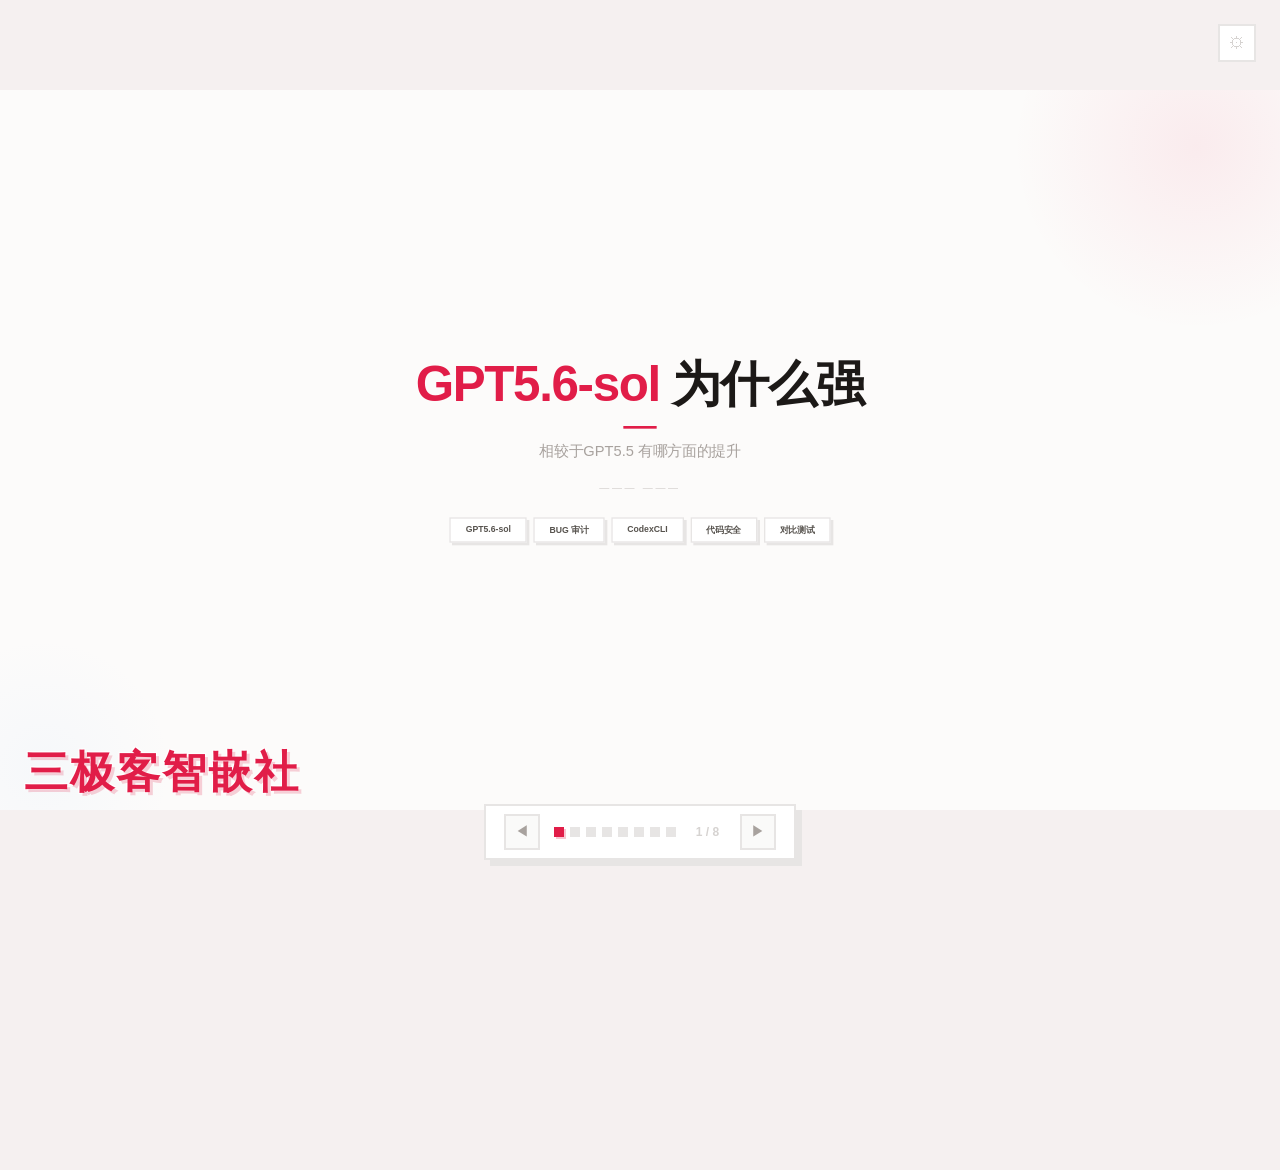
==== commit a29db02a: "自定义页实现" ====
--- a/what-can-xxx-do.html
+++ b/what-can-xxx-do.html
@@ -1637,6 +1637,451 @@
       66% {
         transform: translateY(-5px) rotate(-1deg)
       }
+    }
+
+    /* ─── Custom Page: Block Templates ─── */
+    .custom-slide {
+      overflow-y: auto;
+      align-items: stretch;
+      justify-content: flex-start;
+      padding: 60px 120px 80px;
+      gap: 0
+    }
+
+    .custom-slide .cp-header {
+      text-align: center;
+      margin-bottom: 36px;
+      position: relative;
+      z-index: 1
+    }
+
+    .cp-block {
+      width: 100%;
+      max-width: 1500px;
+      margin: 0 auto 24px;
+      position: relative;
+      z-index: 1
+    }
+
+    /* Block border styles */
+    .blk-frame-solid {
+      border: 2px solid #e7e5e4;
+      background: #fff;
+      padding: 32px;
+      box-shadow: 6px 6px 0 #e7e5e4;
+      transition: all .3s ease;
+      cursor: pointer
+    }
+
+    .blk-frame-solid:hover {
+      border-color: #e11d48;
+      box-shadow: 6px 6px 0 rgba(225, 29, 72, .2);
+      transform: translate(-2px, -2px)
+    }
+
+    .blk-frame-dashed {
+      border: 2px dashed #d6d3d1;
+      background: #fafaf9;
+      padding: 32px;
+      transition: all .3s ease;
+      cursor: pointer
+    }
+
+    .blk-frame-dashed:hover {
+      border-color: #e11d48;
+      background: #fff;
+      transform: translate(-1px, -1px)
+    }
+
+    .blk-frame-double {
+      border: 4px double #e7e5e4;
+      background: #fff;
+      padding: 32px;
+      box-shadow: 4px 4px 0 #f5f5f4;
+      transition: all .3s ease;
+      cursor: pointer
+    }
+
+    .blk-frame-double:hover {
+      border-color: #e11d48;
+      box-shadow: 4px 4px 0 rgba(225, 29, 72, .12);
+      transform: translate(-1px, -1px)
+    }
+
+    .blk-frame-rounded {
+      border: 2px solid #e7e5e4;
+      border-radius: 16px;
+      background: #fff;
+      padding: 32px;
+      box-shadow: 6px 6px 0 #e7e5e4;
+      transition: all .3s ease;
+      cursor: pointer
+    }
+
+    .blk-frame-rounded:hover {
+      border-color: #e11d48;
+      box-shadow: 6px 6px 0 rgba(225, 29, 72, .2);
+      transform: translate(-2px, -2px)
+    }
+
+    .blk-frame-accent {
+      border: 2px solid #e11d48;
+      background: #fff;
+      padding: 32px;
+      box-shadow: 6px 6px 0 rgba(225, 29, 72, .2);
+      transition: all .3s ease;
+      cursor: pointer
+    }
+
+    .blk-frame-accent:hover {
+      box-shadow: 8px 8px 0 rgba(225, 29, 72, .3);
+      transform: translate(-2px, -2px)
+    }
+
+    .blk-frame-accent::before {
+      content: '';
+      position: absolute;
+      top: 0;
+      left: 0;
+      right: 0;
+      height: 4px;
+      background: #e11d48
+    }
+
+    /* Template: hero-text */
+    .blk-hero {
+      text-align: center;
+      padding: 40px 0
+    }
+
+    .blk-hero h2 {
+      font-size: 48px;
+      font-weight: 700;
+      color: #1c1917;
+      margin-bottom: 12px;
+      line-height: 1.2;
+      letter-spacing: -1px
+    }
+
+    .blk-hero .blk-subtitle {
+      font-size: 20px;
+      color: #a8a29e;
+      margin-bottom: 28px;
+      line-height: 1.6;
+      max-width: 700px;
+      margin-left: auto;
+      margin-right: auto
+    }
+
+    .blk-hero .blk-media {
+      margin-top: 20px;
+      border: 2px solid #e7e5e4;
+      overflow: hidden;
+      max-width: 900px;
+      margin-left: auto;
+      margin-right: auto
+    }
+
+    .blk-hero .blk-media img,
+    .blk-hero .blk-media video {
+      display: block;
+      width: 100%;
+      height: auto;
+      max-height: 480px;
+      object-fit: contain
+    }
+
+    /* Template: two-col */
+    .blk-twocol {
+      display: flex;
+      gap: 40px;
+      align-items: center;
+      padding: 24px 16px
+    }
+
+    .blk-twocol.reverse {
+      flex-direction: row-reverse
+    }
+
+    .blk-twocol .blk-text {
+      flex: 1
+    }
+
+    .blk-twocol .blk-text h3 {
+      font-size: 32px;
+      font-weight: 700;
+      color: #1c1917;
+      margin-bottom: 12px;
+      line-height: 1.2
+    }
+
+    .blk-twocol .blk-text p {
+      font-size: 17px;
+      color: #57534e;
+      line-height: 1.8;
+      font-weight: 400
+    }
+
+    .blk-twocol .blk-media-wrap {
+      flex: 1;
+      border: 2px solid #e7e5e4;
+      overflow: hidden;
+      background: #fafaf9
+    }
+
+    .blk-twocol .blk-media-wrap img,
+    .blk-twocol .blk-media-wrap video {
+      display: block;
+      width: 100%;
+      height: auto;
+      max-height: 420px;
+      object-fit: contain
+    }
+
+    /* Template: gallery */
+    .blk-gallery {
+      padding: 16px 0
+    }
+
+    .blk-gallery h3 {
+      font-size: 28px;
+      font-weight: 700;
+      color: #1c1917;
+      margin-bottom: 20px;
+      text-align: center
+    }
+
+    .blk-gallery .gallery-grid {
+      display: grid;
+      grid-template-columns: repeat(3, 1fr);
+      gap: 16px
+    }
+
+    .blk-gallery .gallery-item {
+      border: 2px solid #e7e5e4;
+      overflow: hidden;
+      background: #fafaf9;
+      transition: all .3s ease;
+      box-shadow: 4px 4px 0 #e7e5e4
+    }
+
+    .blk-gallery .gallery-item:hover {
+      border-color: #e11d48;
+      box-shadow: 4px 4px 0 rgba(225, 29, 72, .2);
+      transform: translate(-2px, -2px)
+    }
+
+    .blk-gallery .gallery-item img,
+    .blk-gallery .gallery-item video {
+      display: block;
+      width: 100%;
+      height: 200px;
+      object-fit: cover
+    }
+
+    .blk-gallery .gallery-item .gallery-caption {
+      padding: 10px 14px;
+      font-size: 14px;
+      color: #57534e;
+      line-height: 1.5
+    }
+
+    /* Template: quote */
+    .blk-quote {
+      padding: 32px 0;
+      text-align: center
+    }
+
+    .blk-quote .quote-text {
+      font-size: 28px;
+      line-height: 1.8;
+      color: #292524;
+      font-style: italic;
+      max-width: 900px;
+      margin: 0 auto 20px;
+      position: relative;
+      padding: 24px 40px;
+      background: #fafaf9;
+      border: 2px solid #e7e5e4
+    }
+
+    .blk-quote .quote-text::before {
+      content: '\201C';
+      position: absolute;
+      top: -8px;
+      left: 16px;
+      font-size: 64px;
+      color: #fecaca;
+      font-family: Georgia, serif;
+      line-height: 1
+    }
+
+    .blk-quote .quote-author {
+      font-size: 16px;
+      color: #a8a29e;
+      font-weight: 500
+    }
+
+    .blk-quote .quote-author strong {
+      color: #57534e
+    }
+
+    /* Template: feature-list */
+    .blk-flist {
+      padding: 16px 0
+    }
+
+    .blk-flist h3 {
+      font-size: 28px;
+      font-weight: 700;
+      color: #1c1917;
+      margin-bottom: 20px;
+      text-align: center
+    }
+
+    .blk-flist .flist-grid {
+      display: grid;
+      grid-template-columns: repeat(2, 1fr);
+      gap: 16px
+    }
+
+    .blk-flist .flist-item {
+      display: flex;
+      align-items: flex-start;
+      gap: 14px;
+      padding: 20px 24px;
+      background: #fff;
+      border: 2px solid #e7e5e4;
+      transition: all .3s ease;
+      box-shadow: 4px 4px 0 #e7e5e4
+    }
+
+    .blk-flist .flist-item:hover {
+      border-color: #e11d48;
+      box-shadow: 4px 4px 0 rgba(225, 29, 72, .2);
+      transform: translate(-2px, -2px)
+    }
+
+    .blk-flist .flist-icon {
+      flex-shrink: 0;
+      width: 44px;
+      height: 44px;
+      display: flex;
+      align-items: center;
+      justify-content: center;
+      font-size: 20px;
+      border: 2px solid #e7e5e4;
+      background: #fef2f2
+    }
+
+    .blk-flist .flist-content h4 {
+      font-size: 18px;
+      font-weight: 600;
+      color: #292524;
+      margin-bottom: 4px
+    }
+
+    .blk-flist .flist-content p {
+      font-size: 14px;
+      color: #a8a29e;
+      line-height: 1.6
+    }
+
+    /* Template: video */
+    .blk-video {
+      padding: 20px 0;
+      text-align: center
+    }
+
+    .blk-video h3 {
+      font-size: 28px;
+      font-weight: 700;
+      color: #1c1917;
+      margin-bottom: 8px
+    }
+
+    .blk-video .blk-subtitle {
+      font-size: 16px;
+      color: #a8a29e;
+      margin-bottom: 20px;
+      max-width: 600px;
+      margin-left: auto;
+      margin-right: auto
+    }
+
+    .blk-video .video-container {
+      border: 2px solid #e7e5e4;
+      overflow: hidden;
+      max-width: 1000px;
+      margin: 0 auto;
+      background: #000
+    }
+
+    .blk-video .video-container video {
+      display: block;
+      width: 100%;
+      height: auto;
+      max-height: 520px;
+      object-fit: contain
+    }
+
+    /* Template: stats */
+    .blk-stats {
+      padding: 24px 0;
+      text-align: center
+    }
+
+    .blk-stats h3 {
+      font-size: 28px;
+      font-weight: 700;
+      color: #1c1917;
+      margin-bottom: 28px
+    }
+
+    .blk-stats .stats-row {
+      display: flex;
+      justify-content: center;
+      gap: 40px
+    }
+
+    .blk-stats .stat-item {
+      padding: 24px 32px;
+      background: #fff;
+      border: 2px solid #e7e5e4;
+      min-width: 160px;
+      transition: all .3s ease;
+      box-shadow: 4px 4px 0 #e7e5e4
+    }
+
+    .blk-stats .stat-item:hover {
+      border-color: #e11d48;
+      box-shadow: 4px 4px 0 rgba(225, 29, 72, .2);
+      transform: translate(-2px, -2px)
+    }
+
+    .blk-stats .stat-value {
+      font-size: 40px;
+      font-weight: 700;
+      color: #e11d48;
+      font-family: 'SF Mono', monospace;
+      letter-spacing: -2px;
+      text-shadow: 3px 3px 0 #fecaca
+    }
+
+    .blk-stats .stat-label {
+      font-size: 14px;
+      color: #a8a29e;
+      margin-top: 6px;
+      font-weight: 500
+    }
+
+    /* Custom page scrollbar */
+    .custom-slide::-webkit-scrollbar {
+      width: 4px
+    }
+
+    .custom-slide::-webkit-scrollbar-thumb {
+      background: #e11d48
     }
   </style>
 </head>
@@ -1925,6 +2370,12 @@
     </div>`,
       }
 
+      /* Register custom pages into slideMap */
+      const customPages = DATA.customPages || []
+      customPages.forEach(cp => {
+        if (cp.id) slideMap['custom:' + cp.id] = renderCustomPage(cp)
+      })
+
       const extraSlides = DATA.extraSlides || []
       extraSlides.forEach((es, i) => {
         slideMap['extra:' + i] = `<div class="slide slide-iframe">
@@ -1932,6 +2383,10 @@
     </div>`
       })
 
+      /* Build custom page title → id lookup */
+      const customTitleToId = {}
+      customPages.forEach(cp => { if (cp.id) customTitleToId[cp.id] = 'custom:' + cp.id })
+
       // Build title → extra:N lookup
       const titleToExtra = {}
       extraSlides.forEach((es, i) => { if (es.title) titleToExtra[es.title] = 'extra:' + i })
@@ -1939,13 +2394,18 @@
       // Resolve a slideOrder entry to a slideMap key
       function resolveId(id) {
         if (slideMap[id]) return id
+        if (customTitleToId[id]) return customTitleToId[id]
         if (titleToExtra[id]) return titleToExtra[id]
         return null
       }
 
-      // Build order from slideOrder, appending any extra slides not yet listed
+      // Build order from slideOrder, appending any extra/custom slides not yet listed
       const defaultOrder = ['cover', 'features', 'practices', 'impressions', 'scores', 'usecases', 'cta']
       let order = DATA.slideOrder && DATA.slideOrder.length ? [...DATA.slideOrder] : [...defaultOrder]
+      customPages.forEach(cp => {
+        const id = cp.id ? 'custom:' + cp.id : null
+        if (id && !order.some(o => resolveId(o) === id)) order.push(cp.id)
+      })
       extraSlides.forEach(es => {
         const id = resolveId(es.title) || ('extra:' + extraSlides.indexOf(es))
         if (!order.some(o => resolveId(o) === id)) order.push(es.title || ('extra:' + extraSlides.indexOf(es)))
@@ -1971,6 +2431,125 @@
       if (isVideoPath(code)) return `<div class="card-attach card-attach-video"><video src="${esc(code)}" controls playsinline></video></div>`
       return `<div class="card-attach card-attach-code">${esc(code)}</div>`
     }
+    /* ─── Custom Page Block Rendering ─── */
+    function blockFrame(blk) {
+      const s = blk.style || 'solid'
+      return 'blk-frame-' + s
+    }
+
+    function renderBlock(blk) {
+      const t = blk.template || 'hero-text'
+      const fc = blockFrame(blk)
+      switch (t) {
+        case 'hero-text': return `
+          <div class="cp-block blk-hero ${fc}">
+            ${blk.title ? `<h2>${esc(blk.title)}</h2>` : ''}
+            ${blk.subtitle ? `<div class="blk-subtitle">${esc(blk.subtitle)}</div>` : ''}
+            ${blk.media ? renderAttach(blk.media) : ''}
+          </div>`
+        case 'two-col': return `
+          <div class="cp-block blk-twocol ${fc}${blk.reverse ? ' reverse' : ''}">
+            <div class="blk-text">
+              ${blk.title ? `<h3>${esc(blk.title)}</h3>` : ''}
+              ${blk.text ? `<p>${esc(blk.text)}</p>` : ''}
+            </div>
+            ${blk.media ? `<div class="blk-media-wrap">${renderAttachRaw(blk.media)}</div>` : ''}
+          </div>`
+        case 'gallery': {
+          const items = blk.items || []
+          return `
+          <div class="cp-block blk-gallery ${fc}">
+            ${blk.title ? `<h3>${esc(blk.title)}</h3>` : ''}
+            <div class="gallery-grid">${items.map(it => `
+              <div class="gallery-item">
+                ${it.media ? renderAttachRaw(it.media) : ''}
+                ${it.caption ? `<div class="gallery-caption">${esc(it.caption)}</div>` : ''}
+              </div>`).join('')}
+            </div>
+          </div>`
+        }
+        case 'quote': return `
+          <div class="cp-block blk-quote ${fc}">
+            ${blk.text ? `<div class="quote-text">${esc(blk.text)}</div>` : ''}
+            ${blk.author ? `<div class="quote-author">—— <strong>${esc(blk.author)}</strong></div>` : ''}
+          </div>`
+        case 'feature-list': {
+          const items = blk.items || []
+          return `
+          <div class="cp-block blk-flist ${fc}">
+            ${blk.title ? `<h3>${esc(blk.title)}</h3>` : ''}
+            <div class="flist-grid">${items.map(it => `
+              <div class="flist-item">
+                <div class="flist-icon">${esc(it.icon || '✦')}</div>
+                <div class="flist-content">
+                  <h4>${esc(it.title || '')}</h4>
+                  <p>${esc(it.desc || '')}</p>
+                </div>
+              </div>`).join('')}
+            </div>
+          </div>`
+        }
+        case 'video': return `
+          <div class="cp-block blk-video ${fc}">
+            ${blk.title ? `<h3>${esc(blk.title)}</h3>` : ''}
+            ${blk.text ? `<div class="blk-subtitle">${esc(blk.text)}</div>` : ''}
+            ${blk.media ? `<div class="video-container">${renderAttachRaw(blk.media)}</div>` : ''}
+          </div>`
+        case 'stats': {
+          const items = blk.items || []
+          return `
+          <div class="cp-block blk-stats ${fc}">
+            ${blk.title ? `<h3>${esc(blk.title)}</h3>` : ''}
+            <div class="stats-row">${items.map(it => `
+              <div class="stat-item">
+                <div class="stat-value">${esc(it.value || '')}</div>
+                <div class="stat-label">${esc(it.label || '')}</div>
+              </div>`).join('')}
+            </div>
+          </div>`
+        }
+        default: return `<div class="cp-block ${fc}"><p style="color:#d6d3d1;text-align:center">未知模板: ${esc(t)}</p></div>`
+      }
+    }
+
+    function renderAttachRaw(src) {
+      if (!src) return ''
+      if (isImagePath(src)) return `<img src="${esc(src)}">`
+      if (isVideoPath(src)) return `<video src="${esc(src)}" controls playsinline></video>`
+      return `<div class="card-attach-code">${esc(src)}</div>`
+    }
+
+    function renderCustomPage(page) {
+      const blocks = (page.blocks || []).map(b => renderBlock(b)).join('')
+      let sc = ''
+      if (page.bg) sc += `background:${esc(page.bg)};`
+      if (page.fg) sc += `color:${esc(page.fg)};`
+      const attr = sc ? `style="${sc}"` : 'class="bg-white"'
+      return `<div class="slide custom-slide" ${attr}>
+      <div class="cp-header">
+        ${page.tag ? `<div class="page-tag">${esc(page.tag)}</div>` : ''}
+        ${page.title ? `<h2 class="pg-title">${esc(page.title)}</h2>` : ''}
+        ${page.desc ? `<p class="pg-desc">${esc(page.desc)}</p>` : ''}
+      </div>
+      ${blocks}
+    </div>`
+    }
+
+    /* ─── Custom Page Block Template Definitions ─── */
+    const BLOCK_TEMPLATES = [
+      { value: 'hero-text', label: '大标题文本', desc: '居中大标题 + 副标题 + 可选媒体', fields: ['title', 'subtitle', 'media'] },
+      { value: 'two-col', label: '左右分栏', desc: '左文右图（或反转）', fields: ['title', 'text', 'media', 'reverse'] },
+      { value: 'gallery', label: '图片画廊', desc: '网格展示多张图片/视频', fields: ['title', 'items'] },
+      { value: 'quote', label: '引用块', desc: '大字引用 + 署名', fields: ['text', 'author'] },
+      { value: 'feature-list', label: '功能列表', desc: '图标 + 标题 + 描述的网格', fields: ['title', 'items'] },
+      { value: 'video', label: '视频展示', desc: '视频播放器 + 标题描述', fields: ['title', 'text', 'media'] },
+      { value: 'stats', label: '数据统计', desc: '大数字统计行', fields: ['title', 'items'] }
+    ]
+
+    function getBlockTemplate(val) {
+      return BLOCK_TEMPLATES.find(t => t.value === val) || BLOCK_TEMPLATES[0]
+    }
+
     function editItemCode(section, idx) {
       const v = DATA[section].items[idx].code || ''
       const ta = prompt('输入图片/视频URL或代码内容（留空不显示）：', v)
@@ -2324,6 +2903,8 @@
         if (labels[id]) return labels[id]
         const m = id.match(/^extra:(\d+)$/)
         if (m && D.extraSlides && D.extraSlides[+m[1]]) return D.extraSlides[+m[1]].title || '额外页面'
+        const cp = (D.customPages || []).find(p => p.id === id)
+        if (cp) return '自定义: ' + (cp.title || cp.id)
         return id
       }
       const curOrder = D.slideOrder && D.slideOrder.length ? [...D.slideOrder] : ['cover', 'features', 'practices', 'impressions', 'scores', 'usecases', 'cta']
@@ -2331,6 +2912,9 @@
           const alt = 'extra:' + i
           const exists = curOrder.some(o => o === es.title || o === alt)
           if (!exists) curOrder.push(es.title || alt)
+        })
+        ; (D.customPages || []).forEach(cp => {
+          if (cp.id && !curOrder.includes(cp.id)) curOrder.push(cp.id)
         })
       html += `<div class="settings-section">
     <h3>页面排序 <span style="font-weight:400;font-size:12px;color:#d6d3d1">（拖拽或点击按钮调整顺序）</span></h3>
@@ -2360,6 +2944,47 @@
         })
       html += `</div>
     <button class="s-add" onclick="addExtraSlide()">＋ 添加额外页面</button>
+  </div>`
+
+      // ── Custom Pages ──
+      const cpList = D.customPages || []
+      const tplOpts = BLOCK_TEMPLATES.map(t => `<option value="${t.value}">${t.label} - ${t.desc}</option>`).join('')
+      html += `<div class="settings-section">
+    <h3>自定义页面 <span style="font-weight:400;font-size:12px;color:#d6d3d1">（通过内容块模板构建页面，支持视频/图片/文本）</span></h3>
+    <div id="s-cp-list">`
+      cpList.forEach((cp, ci) => {
+        html += `<div style="border:2px solid #e7e5e4;padding:16px;margin-bottom:12px;background:#fafaf9">
+      <div style="display:flex;align-items:center;gap:8px;margin-bottom:12px">
+        <span style="font-size:14px;font-weight:700;color:#e11d48">页面 ${ci + 1}</span>
+        <div class="s-field" style="flex:0 0 120px;margin-bottom:0"><label>页面ID</label><input data-path="customPages.${ci}.id" value="${esc(cp.id || '')}" placeholder="my-page"></div>
+        <div class="s-field" style="flex:0 0 80px;margin-bottom:0"><label>背景</label><input type="color" data-path="customPages.${ci}.bg" value="${cp.bg || '#fcfbfa'}"></div>
+        <div class="s-field" style="flex:0 0 80px;margin-bottom:0"><label>文字</label><input type="color" data-path="customPages.${ci}.fg" value="${cp.fg || '#1c1917'}"></div>
+        <button class="s-del" onclick="deleteCustomPage(${ci})" title="删除此页面">✕</button>
+      </div>
+      <div style="display:flex;gap:10px;margin-bottom:10px">
+        <div class="s-field" style="flex:1;margin-bottom:0"><label>页面标签</label><input data-path="customPages.${ci}.tag" value="${esc(cp.tag || '')}" placeholder="自定义标签"></div>
+        <div class="s-field" style="flex:2;margin-bottom:0"><label>页面标题</label><input data-path="customPages.${ci}.title" value="${esc(cp.title || '')}"></div>
+      </div>
+      <div class="s-field"><label>页面描述</label><input data-path="customPages.${ci}.desc" value="${esc(cp.desc || '')}"></div>
+      <div style="margin-top:10px"><label style="font-size:12px;font-weight:600;color:#a8a29e;display:block;margin-bottom:6px">内容块</label>`
+        const blocks = cp.blocks || []
+        blocks.forEach((blk, bi) => {
+          const tpl = getBlockTemplate(blk.template)
+          html += `<div class="s-row" style="flex-direction:column;align-items:stretch;background:#fff;margin-bottom:8px;padding:12px">
+          <div style="display:flex;align-items:center;gap:8px;margin-bottom:8px">
+            <span style="font-size:11px;font-weight:700;color:#e11d48;background:#fef2f2;padding:2px 8px;border:2px solid #fecaca">块 ${bi + 1}</span>
+            <select data-path="customPages.${ci}.blocks.${bi}.template" onchange="onBlockTemplateChange(${ci},${bi},this.value)" style="padding:5px 10px;border:2px solid #e7e5e4;font-size:12px;font-family:inherit;background:#fff;color:#292524;outline:none;flex:1">${BLOCK_TEMPLATES.map(t => `<option value="${t.value}"${blk.template === t.value ? ' selected' : ''}>${t.label} - ${t.desc}</option>`).join('')}</select>
+            <button class="s-del" onclick="deleteCustomBlock(${ci},${bi})" title="删除此块">✕</button>
+          </div>
+          <div id="cp-block-fields-${ci}-${bi}">${renderBlockFields(ci, bi, blk, tpl)}</div>
+        </div>`
+        })
+        html += `</div>
+      <button class="s-add" onclick="addCustomBlock(${ci})">＋ 添加内容块</button>
+    </div>`
+      })
+      html += `</div>
+    <button class="s-add" onclick="addCustomPage()">＋ 添加自定义页面</button>
   </div>`
 
       // ── Cartoon Text ──
@@ -2513,6 +3138,115 @@
       }
       renderSettings()
     }
+
+    /* ─── Custom Page Management ─── */
+    function addCustomPage() {
+      if (!DATA.customPages) DATA.customPages = []
+      const id = 'page-' + Date.now()
+      DATA.customPages.push({ id: id, title: '新自定义页面', tag: '', desc: '', bg: '', fg: '', blocks: [] })
+      if (DATA.slideOrder) DATA.slideOrder.push(id)
+      renderSettings()
+    }
+    function deleteCustomPage(idx) {
+      const cp = DATA.customPages[idx]
+      if (!cp) return
+      const cpId = cp.id
+      DATA.customPages.splice(idx, 1)
+      if (DATA.slideOrder && cpId) {
+        DATA.slideOrder = DATA.slideOrder.filter(id => id !== cpId && id !== 'custom:' + cpId)
+      }
+      renderSettings()
+    }
+    function addCustomBlock(pageIdx) {
+      if (!DATA.customPages[pageIdx].blocks) DATA.customPages[pageIdx].blocks = []
+      DATA.customPages[pageIdx].blocks.push({ template: 'hero-text', title: '', subtitle: '', media: '', text: '', items: [], reverse: false })
+      renderSettings()
+    }
+    function deleteCustomBlock(pageIdx, blockIdx) {
+      DATA.customPages[pageIdx].blocks.splice(blockIdx, 1)
+      renderSettings()
+    }
+    function onBlockTemplateChange(pageIdx, blockIdx, val) {
+      const blk = DATA.customPages[pageIdx].blocks[blockIdx]
+      blk.template = val
+      renderSettings()
+    }
+
+    function renderBlockFields(ci, bi, blk, tpl) {
+      const prefix = `customPages.${ci}.blocks.${bi}`
+      const FRAME_STYLES = [
+        { value: 'solid', label: '实线边框' },
+        { value: 'dashed', label: '虚线边框' },
+        { value: 'double', label: '双线边框' },
+        { value: 'rounded', label: '圆角边框' },
+        { value: 'accent', label: '强调色边框' }
+      ]
+      let h = `<div class="s-field"><label>边框样式</label><select data-path="${prefix}.style">${FRAME_STYLES.map(fs => `<option value="${fs.value}"${(blk.style || 'solid') === fs.value ? ' selected' : ''}>${fs.label}</option>`).join('')}</select></div>`
+      if (tpl.fields.includes('title')) {
+        h += `<div class="s-field"><label>标题</label><input data-path="${prefix}.title" value="${esc(blk.title || '')}"></div>`
+      }
+      if (tpl.fields.includes('subtitle')) {
+        h += `<div class="s-field"><label>副标题</label><input data-path="${prefix}.subtitle" value="${esc(blk.subtitle || '')}"></div>`
+      }
+      if (tpl.fields.includes('text')) {
+        h += `<div class="s-field"><label>文本内容</label><textarea data-path="${prefix}.text" rows="2">${esc(blk.text || '')}</textarea></div>`
+      }
+      if (tpl.fields.includes('media')) {
+        h += `<div class="s-field"><label>媒体地址（图片URL / 视频URL）</label><input data-path="${prefix}.media" value="${esc(blk.media || '')}" placeholder="路径或URL"></div>`
+      }
+      if (tpl.fields.includes('reverse')) {
+        h += `<div class="s-field"><label style="display:flex;align-items:center;gap:6px;cursor:pointer"><input type="checkbox" data-path="${prefix}.reverse" ${blk.reverse ? 'checked' : ''}> 左右反转（图在左，文在右）</label></div>`
+      }
+      if (tpl.fields.includes('items')) {
+        const items = blk.items || []
+        h += `<div style="margin-top:6px"><label style="font-size:11px;font-weight:600;color:#a8a29e;display:block;margin-bottom:4px">列表项</label>`
+        if (blk.template === 'gallery') {
+          items.forEach((it, ii) => {
+            h += `<div class="s-row" style="margin-bottom:6px">
+              <div class="s-field" style="flex:2;margin-bottom:0"><label>媒体</label><input data-path="${prefix}.items.${ii}.media" value="${esc(it.media || '')}"></div>
+              <div class="s-field" style="flex:2;margin-bottom:0"><label>说明</label><input data-path="${prefix}.items.${ii}.caption" value="${esc(it.caption || '')}"></div>
+              <button class="s-del" onclick="deleteCustomBlockItem(${ci},${bi},${ii})" title="删除">✕</button>
+            </div>`
+          })
+          h += `<button class="s-add" onclick="addCustomBlockItem(${ci},${bi},'gallery')">＋ 添加图片</button>`
+        } else if (blk.template === 'feature-list') {
+          items.forEach((it, ii) => {
+            h += `<div class="s-row" style="margin-bottom:6px">
+              <div class="s-field" style="flex:0 0 50px;margin-bottom:0"><label>图标</label><input data-path="${prefix}.items.${ii}.icon" value="${esc(it.icon || '')}"></div>
+              <div class="s-field" style="flex:1;margin-bottom:0"><label>标题</label><input data-path="${prefix}.items.${ii}.title" value="${esc(it.title || '')}"></div>
+              <div class="s-field" style="flex:2;margin-bottom:0"><label>描述</label><input data-path="${prefix}.items.${ii}.desc" value="${esc(it.desc || '')}"></div>
+              <button class="s-del" onclick="deleteCustomBlockItem(${ci},${bi},${ii})" title="删除">✕</button>
+            </div>`
+          })
+          h += `<button class="s-add" onclick="addCustomBlockItem(${ci},${bi},'feature-list')">＋ 添加功能项</button>`
+        } else if (blk.template === 'stats') {
+          items.forEach((it, ii) => {
+            h += `<div class="s-row" style="margin-bottom:6px">
+              <div class="s-field" style="flex:0 0 100px;margin-bottom:0"><label>数值</label><input data-path="${prefix}.items.${ii}.value" value="${esc(it.value || '')}"></div>
+              <div class="s-field" style="flex:1;margin-bottom:0"><label>标签</label><input data-path="${prefix}.items.${ii}.label" value="${esc(it.label || '')}"></div>
+              <button class="s-del" onclick="deleteCustomBlockItem(${ci},${bi},${ii})" title="删除">✕</button>
+            </div>`
+          })
+          h += `<button class="s-add" onclick="addCustomBlockItem(${ci},${bi},'stats')">＋ 添加统计项</button>`
+        }
+        h += `</div>`
+      }
+      return h
+    }
+
+    function addCustomBlockItem(ci, bi, type) {
+      const blk = DATA.customPages[ci].blocks[bi]
+      if (!blk.items) blk.items = []
+      if (type === 'gallery') blk.items.push({ media: '', caption: '' })
+      else if (type === 'feature-list') blk.items.push({ icon: '✦', title: '', desc: '' })
+      else if (type === 'stats') blk.items.push({ value: '', label: '' })
+      renderSettings()
+    }
+
+    function deleteCustomBlockItem(ci, bi, ii) {
+      DATA.customPages[ci].blocks[bi].items.splice(ii, 1)
+      renderSettings()
+    }
     function slideMove(id, dir) {
       if (!DATA.slideOrder) initSlideOrder()
       const idx = DATA.slideOrder.indexOf(id)
@@ -2527,6 +3261,9 @@
     function initSlideOrder() {
       const def = ['cover', 'features', 'practices', 'impressions', 'scores', 'usecases', 'cta']
       DATA.slideOrder = [...def]
+        ; (DATA.customPages || []).forEach(cp => {
+          DATA.slideOrder.push(cp.id || ('custom:' + DATA.slideOrder.length))
+        })
         ; (DATA.extraSlides || []).forEach(es => {
           DATA.slideOrder.push(es.title || ('extra:' + DATA.slideOrder.length))
         })
@@ -2659,7 +3396,7 @@
       })
 
       stage.addEventListener('click', e => {
-        const card = e.target.closest('.feat-card, .prac-card, .impr-card, .usecase-card')
+        const card = e.target.closest('.feat-card, .prac-card, .impr-card, .usecase-card, [class*="blk-frame-"]')
         if (!card) return
 
         let html = ''
@@ -2686,6 +3423,10 @@
           const desc = card.querySelector('p')?.textContent || ''
           const tag = card.querySelector('.usecase-tag')?.textContent || ''
           html = `<div style="text-align:center;font-size:48px;margin-bottom:16px">${icon}</div><h2 style="text-align:center">${esc(title)}</h2><p style="text-align:center">${esc(desc)}</p>${attachHtml}<div style="text-align:center;margin-top:12px"><span class="cm-label">${esc(tag)}</span></div>`
+        } else {
+          const clone = card.cloneNode(true)
+          clone.style.cssText = 'border:none;box-shadow:none;background:transparent;padding:0;transform:none'
+          html = clone.innerHTML
         }
 
         if (html) openCardModal(html)
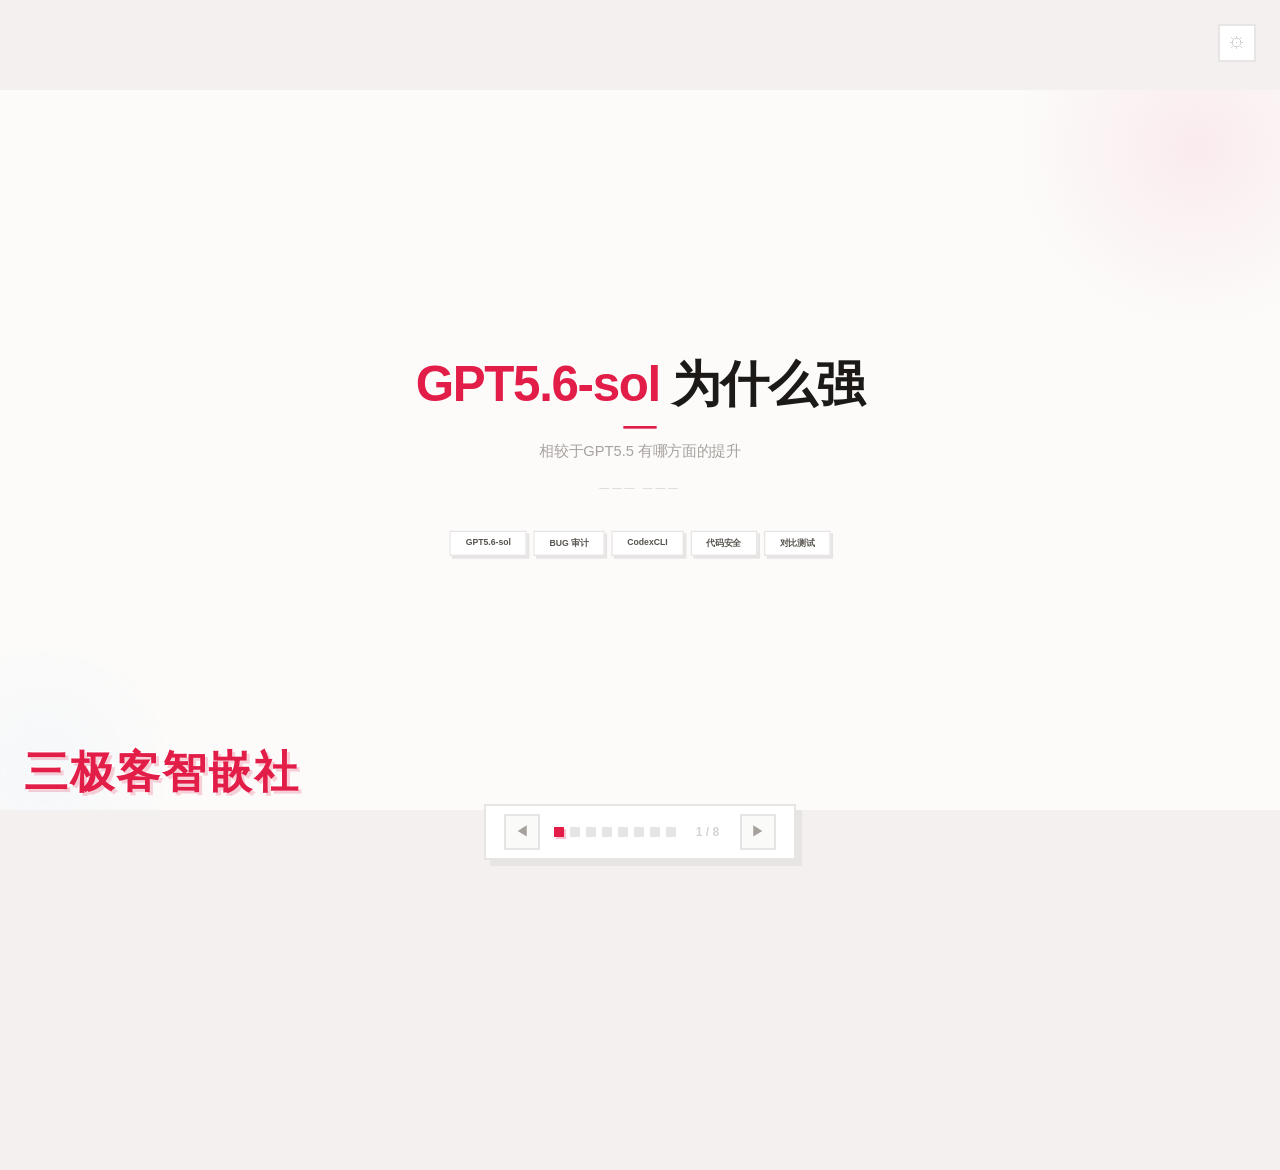
==== commit b024b5a4: "入场动画" ====
--- a/what-can-xxx-do.html
+++ b/what-can-xxx-do.html
@@ -2082,6 +2082,84 @@
 
     .custom-slide::-webkit-scrollbar-thumb {
       background: #e11d48
+    }
+
+    /* ─── Entrance Animations ─── */
+    .slide > * {
+      opacity: 0;
+      transform: translateY(20px)
+    }
+
+    .slide > .dot-grid,
+    .slide > .blob,
+    .slide > .deco {
+      opacity: .04;
+      animation: none !important;
+      transform: none !important
+    }
+
+    @keyframes entSlideUp {
+      from { opacity: 0; transform: translateY(20px) }
+      to { opacity: 1; transform: translateY(0) }
+    }
+    @keyframes entFadeIn {
+      from { opacity: 0 } to { opacity: 1 }
+    }
+    @keyframes entSlideLeft {
+      from { opacity: 0; transform: translateX(36px) }
+      to { opacity: 1; transform: translateX(0) }
+    }
+    @keyframes entSlideRight {
+      from { opacity: 0; transform: translateX(-36px) }
+      to { opacity: 1; transform: translateX(0) }
+    }
+    @keyframes entScaleIn {
+      from { opacity: 0; transform: scale(.88) }
+      to { opacity: 1; transform: scale(1) }
+    }
+    @keyframes entBlurIn {
+      from { opacity: 0; filter: blur(8px) }
+      to { opacity: 1; filter: blur(0) }
+    }
+    @keyframes entFlipIn {
+      from { opacity: 0; transform: perspective(600px) rotateX(-10deg) }
+      to { opacity: 1; transform: perspective(600px) rotateX(0) }
+    }
+    @keyframes entPopIn {
+      0% { opacity: 0; transform: scale(.6) }
+      60% { opacity: 1; transform: scale(1.05) }
+      100% { opacity: 1; transform: scale(1) }
+    }
+    @keyframes entDriftUp {
+      from { opacity: 0; transform: translateY(32px) translateX(-10px) }
+      to { opacity: 1; transform: translateY(0) translateX(0) }
+    }
+    @keyframes entZoomUp {
+      from { opacity: 0; transform: scale(.94) translateY(12px) }
+      to { opacity: 1; transform: scale(1) translateY(0) }
+    }
+
+    .ent-fadeSlideUp { animation: entSlideUp .5s cubic-bezier(.22,1,.36,1) both }
+    .ent-fadeIn { animation: entFadeIn .45s ease both }
+    .ent-fadeSlideLeft { animation: entSlideLeft .5s cubic-bezier(.22,1,.36,1) both }
+    .ent-fadeSlideRight { animation: entSlideRight .5s cubic-bezier(.22,1,.36,1) both }
+    .ent-scaleIn { animation: entScaleIn .5s cubic-bezier(.22,1,.36,1) both }
+    .ent-blurIn { animation: entBlurIn .55s ease both }
+    .ent-flipIn { animation: entFlipIn .55s cubic-bezier(.22,1,.36,1) both }
+    .ent-popIn { animation: entPopIn .5s cubic-bezier(.22,1,.36,1) both }
+    .ent-driftUp { animation: entDriftUp .55s cubic-bezier(.22,1,.36,1) both }
+    .ent-zoomUp { animation: entZoomUp .5s cubic-bezier(.22,1,.36,1) both }
+
+    .slide.active > .no-entrance,
+    .slide.active > .no-entrance > * {
+      animation: none !important;
+      opacity: 1;
+      transform: none;
+      filter: none
+    }
+
+    .ent-child-fade {
+      animation: entFadeIn .4s ease both
     }
   </style>
 </head>
@@ -2724,6 +2802,43 @@
       })
       html += `</div></div>`
 
+      // ── Entrance Animations ──
+      const entranceOpts = [
+        { value: 'fadeSlideUp', label: '上滑淡入' },
+        { value: 'fadeIn', label: '淡入' },
+        { value: 'fadeSlideLeft', label: '左侧滑入' },
+        { value: 'fadeSlideRight', label: '右侧滑入' },
+        { value: 'scaleIn', label: '缩放弹入' },
+        { value: 'blurIn', label: '模糊淡入' },
+        { value: 'flipIn', label: '翻转入场' },
+        { value: 'popIn', label: '弹跳缩放' },
+        { value: 'driftUp', label: '飘浮上升' },
+        { value: 'zoomUp', label: '推近上升' }
+      ]
+      const sectionKeys = ['cover', 'features', 'practices', 'impressions', 'scores', 'usecases', 'cta']
+      const sectionLabels = { cover: '标题页', features: '特点', practices: '测试实践', impressions: '使用感想', scores: '综合评分', usecases: '应用场景', cta: '结尾页' }
+      html += `<div class="settings-section">
+    <h3>入场动画 <span style="font-weight:400;font-size:12px;color:#d6d3d1">（模块加载时的动画效果）</span></h3>`
+      sectionKeys.forEach(sk => {
+        const cfg = (D[sk] && D[sk].entrance) || {}
+        html += `<div class="s-row" style="align-items:center">
+      <span style="min-width:80px;font-size:13px;font-weight:600;color:#57534e">${sectionLabels[sk]}</span>
+      <div class="s-field" style="flex:1;margin-bottom:0">
+        <select data-path="${sk}.entrance.type" style="width:100%;padding:7px 10px;border:2px solid #e7e5e4;font-size:13px;font-family:inherit;color:#292524;outline:none;background:#fff">
+          ${entranceOpts.map(o => `<option value="${o.value}"${(cfg.type || 'fadeSlideUp') === o.value ? ' selected' : ''}>${o.label}</option>`).join('')}
+        </select>
+      </div>
+      <div class="s-field" style="flex:0 0 90px;margin-bottom:0">
+        <label>延迟(ms)</label>
+        <input type="number" data-path="${sk}.entrance.delay" value="${cfg.delay || 200}" min="0" max="2000" step="50" style="width:100%;padding:5px 8px;border:2px solid #e7e5e4;font-size:12px;font-family:inherit;text-align:center;background:#fff;color:#292524;outline:none">
+      </div>
+      <label style="display:flex;align-items:center;gap:4px;cursor:pointer;font-size:12px;font-weight:500;color:#57534e;white-space:nowrap">
+        <input type="checkbox" data-path="${sk}.entrance.stagger"${cfg.stagger ? ' checked' : ''}> 交错
+      </label>
+    </div>`
+      })
+      html += `</div>`
+
       // ── Cover ──
       html += `<div class="settings-section">
     <h3>标题页</h3>
@@ -3318,6 +3433,91 @@
       document.getElementById('settingsOverlay').classList.remove('open')
     }
 
+    /* ─── Entrance Animation System ─── */
+    const ENTRANCE_TYPES = ['fadeSlideUp', 'fadeIn', 'fadeSlideLeft', 'fadeSlideRight', 'scaleIn', 'blurIn', 'flipIn', 'popIn', 'driftUp', 'zoomUp']
+    const WRAPPER_SEL = '.feat-wrap, .prac-grid, .usecase-wrap, .impr-wrap, .score-wrap, .cover-badges, .cta-features'
+    const CARD_SEL = '.feat-card, .prac-card, .usecase-card, .impr-card, .score-row, .cover-badge, .cta-feature'
+
+    function clearEntClasses(el) {
+      el.classList.remove('no-entrance', 'ent-child-fade')
+      ENTRANCE_TYPES.forEach(t => el.classList.remove('ent-' + t))
+      el.style.animationDelay = ''
+    }
+
+    function applyEntrance(slideEl, entranceCfg) {
+      if (!slideEl || !entranceCfg) return
+      const baseDelay = entranceCfg.delay || 150
+      const staggerStep = entranceCfg.stagger ? 70 : 0
+      const entranceType = entranceCfg.type || 'fadeSlideUp'
+      let d = 0
+
+      // Batch all DOM changes — no forced reflow between clear and set
+      slideEl.querySelectorAll('.slide > *').forEach(el => {
+        if (el.classList.contains('dot-grid') || el.classList.contains('blob') || el.classList.contains('deco')) return
+        clearEntClasses(el)
+        const cards = el.querySelectorAll(CARD_SEL)
+        const isWrapper = cards.length >= 2
+
+        if (isWrapper) {
+          el.style.animationDelay = d + 'ms'
+          d += 50
+          cards.forEach((card, i) => {
+            clearEntClasses(card)
+            card.style.animationDelay = (d + i * staggerStep) + 'ms'
+          })
+          d += cards.length * staggerStep + 80
+        } else {
+          el.style.animationDelay = d + 'ms'
+          d += staggerStep || 80
+        }
+      })
+
+      // Now add animation classes in a second pass — delays are already set
+      slideEl.querySelectorAll('.slide > *').forEach(el => {
+        if (el.classList.contains('dot-grid') || el.classList.contains('blob') || el.classList.contains('deco')) return
+        const cards = el.querySelectorAll(CARD_SEL)
+        const isWrapper = cards.length >= 2
+
+        if (isWrapper) {
+          el.classList.add('ent-fadeIn')
+          cards.forEach(card => card.classList.add('ent-' + entranceType))
+        } else {
+          el.classList.add('ent-' + entranceType)
+        }
+      })
+    }
+
+    function resetEntrance(slideEl) {
+      if (!slideEl) return
+      slideEl.querySelectorAll('.slide > *').forEach(el => {
+        clearEntClasses(el)
+        el.querySelectorAll(CARD_SEL).forEach(card => clearEntClasses(card))
+      })
+    }
+
+    function applyScoreBarAnimations(slideEl) {
+      if (!slideEl) return
+      const bars = slideEl.querySelectorAll('.score-bar-fill')
+      bars.forEach((bar, i) => {
+        bar.style.transition = 'none'
+        bar.style.width = '0'
+        void bar.offsetWidth
+        bar.style.transition = `width 1s cubic-bezier(.22,1,.36,1) ${250 + i * 100}ms`
+        bar.style.width = bar.dataset.targetWidth || bar.style.width
+      })
+    }
+
+    function resetScoreBarAnimations() {
+      document.querySelectorAll('.score-bar-fill').forEach(bar => {
+        bar.style.transition = 'none'
+        bar.style.width = '0'
+      })
+    }
+
+    function rebuild() {
+      if (window._rebuild) window._rebuild()
+    }
+
     function init() {
       let current = 0
 
@@ -3341,6 +3541,29 @@
         window._totalSlides = total
         updateCartoonText()
         initPlugins()
+
+        // Apply entrance animations to current slide
+        resetScoreBarAnimations()
+        document.querySelectorAll('.slide').forEach(s => resetEntrance(s))
+        const activeSlide = document.querySelector('.slide.active')
+        if (activeSlide) {
+          const sections = ['cover', 'features', 'practices', 'impressions', 'scores', 'usecases', 'cta']
+          const idx = Array.from(document.querySelectorAll('.slide')).indexOf(activeSlide)
+          const order = DATA.slideOrder && DATA.slideOrder.length ? DATA.slideOrder : sections
+          const sectionKey = order[current]
+          const sectionData = sectionKey && DATA[sectionKey]
+          if (sectionData && sectionData.entrance) {
+            applyEntrance(activeSlide, sectionData.entrance)
+          } else {
+            applyEntrance(activeSlide, { type: 'fadeSlideUp', delay: 200 })
+          }
+          if (sectionKey === 'scores') {
+            activeSlide.querySelectorAll('.score-bar-fill').forEach(bar => {
+              bar.dataset.targetWidth = bar.style.width
+            })
+            applyScoreBarAnimations(activeSlide)
+          }
+        }
       }
 
       window._pageGoTo = goTo
@@ -3357,6 +3580,11 @@
           counter.textContent = `${current + 1} / ${total}`
           return
         }
+
+        // Reset entrance animations on previous slide
+        const prevSlide = document.querySelectorAll('.slide')[current]
+        if (prevSlide) resetEntrance(prevSlide)
+        resetScoreBarAnimations()
 
         document.querySelectorAll('.slide').forEach((el, i) => {
           el.classList.toggle('active', i === index)
@@ -3366,6 +3594,26 @@
         })
         current = index
         counter.textContent = `${current + 1} / ${total}`
+
+        // Apply entrance animations to new slide
+        const newSlide = document.querySelectorAll('.slide')[index]
+        if (newSlide) {
+          const sections = ['cover', 'features', 'practices', 'impressions', 'scores', 'usecases', 'cta']
+          const order = DATA.slideOrder && DATA.slideOrder.length ? DATA.slideOrder : sections
+          const sectionKey = order[index]
+          const sectionData = sectionKey && DATA[sectionKey]
+          if (sectionData && sectionData.entrance) {
+            applyEntrance(newSlide, sectionData.entrance)
+          } else {
+            applyEntrance(newSlide, { type: 'fadeSlideUp', delay: 200 })
+          }
+          if (sectionKey === 'scores') {
+            newSlide.querySelectorAll('.score-bar-fill').forEach(bar => {
+              bar.dataset.targetWidth = bar.style.width
+            })
+            applyScoreBarAnimations(newSlide)
+          }
+        }
       }
 
       document.getElementById('prevBtn').addEventListener('click', () => goTo(current - 1))
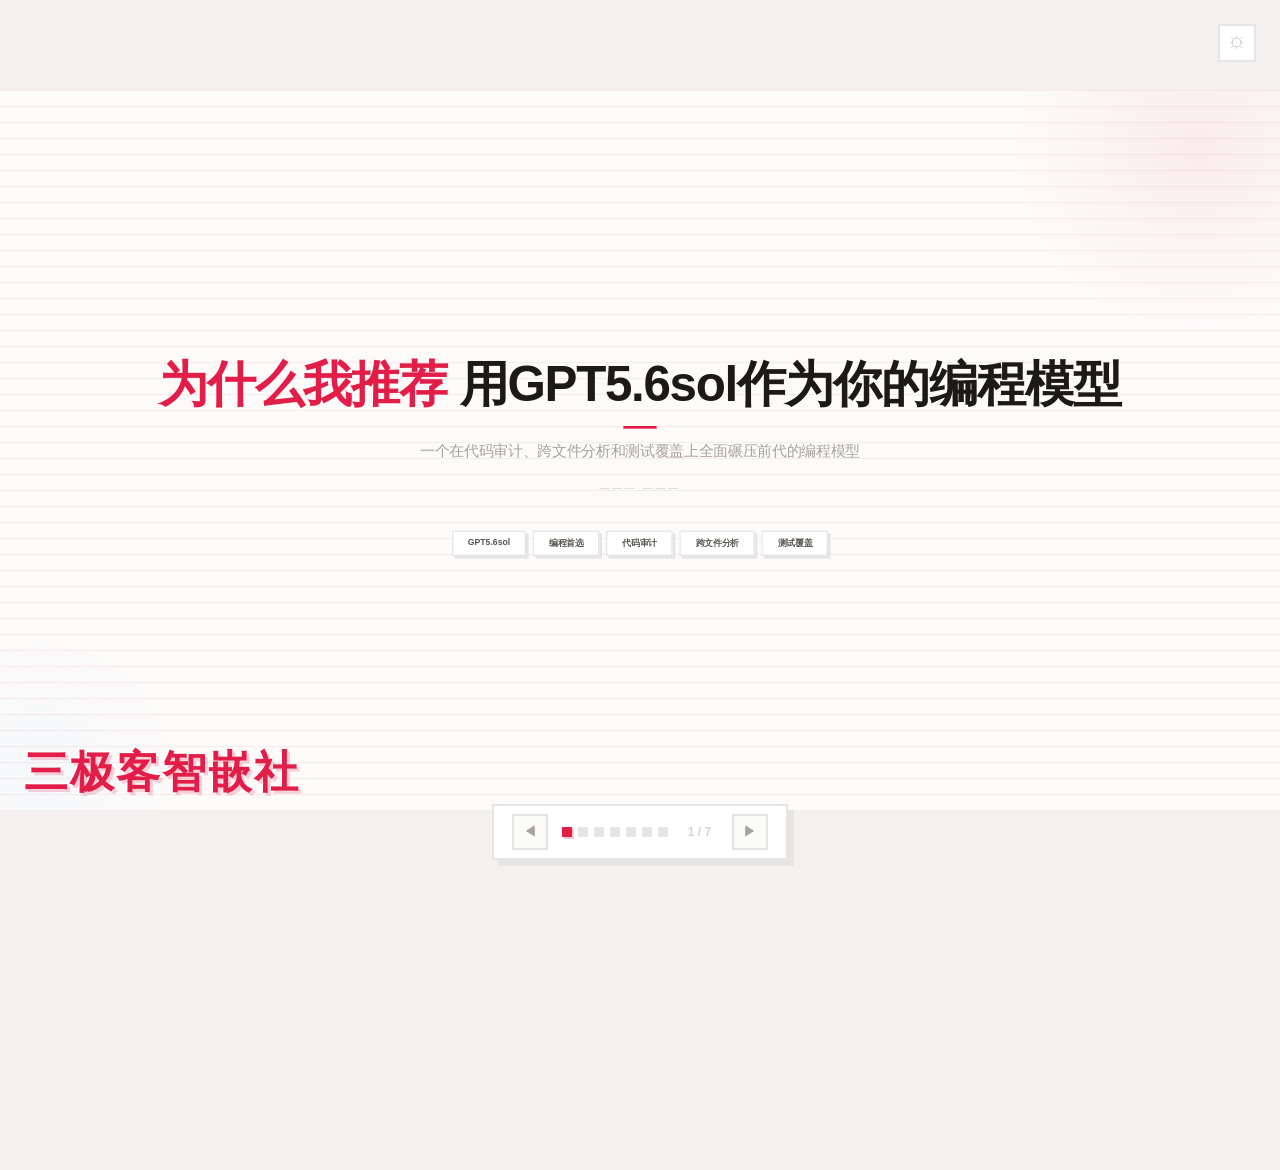
==== commit d266309b: "更新" ====
--- a/what-can-xxx-do.html
+++ b/what-can-xxx-do.html
@@ -2098,6 +2098,11 @@
       transform: none !important
     }
 
+    .slide > .bg-pattern {
+      animation: none !important;
+      transform: none !important
+    }
+
     @keyframes entSlideUp {
       from { opacity: 0; transform: translateY(20px) }
       to { opacity: 1; transform: translateY(0) }
@@ -2160,6 +2165,15 @@
 
     .ent-child-fade {
       animation: entFadeIn .4s ease both
+    }
+
+    /* ─── Background Pattern Overlay ─── */
+    .bg-pattern {
+      position: absolute;
+      inset: 0;
+      pointer-events: none;
+      z-index: 0;
+      overflow: hidden
     }
   </style>
 </head>
@@ -2341,6 +2355,7 @@
 
       const slideMap = {
         cover: `<div class="slide cover active" ${sc(cover, 'bg-white')}>
+      ${renderBgPattern(cover.bgPattern)}
       <div class="deco deco-1"></div>
       <div class="deco deco-2"></div>
       <div class="dot-grid"></div>
@@ -2352,6 +2367,7 @@
           }</div>
     </div>`,
         features: `<div class="slide" ${sc(features, 'bg-rose')}>
+      ${renderBgPattern(features.bgPattern)}
       <div class="deco deco-3"></div>
       <div class="page-tag">${esc(features.tag || '特点')}</div>
       <h2 class="pg-title"><span class="accent"> ${esc(features.title)}</span></h2>
@@ -2369,6 +2385,7 @@
           }</div>
     </div>`,
         practices: `<div class="slide" ${sc(practices, 'bg-white')}>
+      ${renderBgPattern(practices.bgPattern)}
       <div class="deco deco-4"></div>
       <div class="page-tag">${esc(practices.tag || '测试实践')}</div>
       <h2 class="pg-title">${esc(practices.title)}</h2>
@@ -2384,6 +2401,7 @@
           }</div>
     </div>`,
         impressions: `<div class="slide" ${sc(impressions, 'bg-pink')}>
+      ${renderBgPattern(impressions.bgPattern)}
       <div class="deco deco-5"></div>
       <div class="deco deco-6"></div>
       <div class="page-tag">${esc(impressions.tag || '使用感想')}</div>
@@ -2399,6 +2417,7 @@
           }</div>
     </div>`,
         scores: `<div class="slide" ${sc(scores, 'bg-coral')}>
+      ${renderBgPattern(scores.bgPattern)}
       <div class="deco deco-7"></div>
       <div class="page-tag">${esc(scores.tag || '综合评分')}</div>
       <h2 class="pg-title">为 ${esc(cover.product)} <span class="accent">${esc(scores.title)}</span></h2>
@@ -2417,6 +2436,7 @@
       </div>
     </div>`,
         usecases: `<div class="slide" ${sc(usecases, 'bg-white')}>
+      ${renderBgPattern(usecases.bgPattern)}
       <div class="page-tag">${esc(usecases.tag || '场景')}</div>
       <h2 class="pg-title">${esc(usecases.title)}</h2>
       <p class="pg-desc">${esc(usecases.desc)}</p>
@@ -2432,6 +2452,7 @@
           }</div>
     </div>`,
         cta: `<div class="slide cta" ${sc(cta, 'bg-warm')}>
+      ${renderBgPattern(cta.bgPattern)}
       <div class="deco deco-1"></div>
       <div class="deco deco-2"></div>
       <div class="dot-grid"></div>
@@ -2497,6 +2518,95 @@
       d.textContent = s
       return d.innerHTML
     }
+
+    /* ─── Background Pattern Renderer ─── */
+    const BG_PATTERN_TYPES = [
+      { value: 'stripe-h', label: '水平条纹' },
+      { value: 'stripe-v', label: '垂直条纹' },
+      { value: 'stripe-d1', label: '斜纹 /' },
+      { value: 'stripe-d2', label: '斜纹 \\' },
+      { value: 'dots', label: '圆点' },
+      { value: 'grid', label: '网格' },
+      { value: 'cross', label: '十字' },
+      { value: 'checkerboard', label: '棋盘格' },
+      { value: 'zigzag', label: '锯齿' },
+      { value: 'triangle', label: '三角形' },
+      { value: 'waves', label: '波浪' },
+      { value: 'herringbone', label: '鱼骨纹' },
+      { value: 'diagonal-lines', label: '密集斜线' },
+      { value: 'plus', label: '加号' }
+    ]
+
+    function renderBgPatternSettings(prefix, sectionData) {
+      const p = sectionData.bgPattern || { type: 'stripe-h', color: '#000000', opacity: 0.05, size: 20, thickness: 1 }
+      return `<div style="margin-top:6px;padding:10px 12px;background:#fafaf9;border:2px solid #f5f5f4;display:grid;grid-template-columns:1fr 1fr 1fr 1fr 1fr;gap:8px;align-items:end">
+        <div class="s-field" style="margin-bottom:0"><label>纹理类型</label><select data-path="${prefix}.bgPattern.type" style="width:100%;padding:5px 8px;border:2px solid #e7e5e4;font-size:12px;font-family:inherit;background:#fff;color:#292524;outline:none">${BG_PATTERN_TYPES.map(o => `<option value="${o.value}"${(p.type || 'stripe-h') === o.value ? ' selected' : ''}>${o.label}</option>`).join('')}</select></div>
+        <div class="s-field" style="margin-bottom:0"><label>纹理颜色</label><input type="color" data-path="${prefix}.bgPattern.color" value="${p.color || '#000000'}" style="width:100%;height:32px;padding:2px;border:2px solid #e7e5e4;cursor:pointer"></div>
+        <div class="s-field" style="margin-bottom:0"><label>明显度</label><div style="display:flex;gap:4px;align-items:center"><input type="range" min="0" max="1" step="0.01" value="${p.opacity != null ? p.opacity : 0.1}" data-path="${prefix}.bgPattern.opacity" oninput="this.nextElementSibling.textContent=this.value" style="flex:1"><span style="font-size:11px;font-weight:700;color:#e11d48;min-width:32px;text-align:center">${p.opacity != null ? p.opacity : 0.1}</span></div></div>
+        <div class="s-field" style="margin-bottom:0"><label>尺寸</label><div style="display:flex;gap:4px;align-items:center"><input type="range" min="4" max="80" step="1" value="${p.size || 20}" data-path="${prefix}.bgPattern.size" oninput="this.nextElementSibling.textContent=this.value" style="flex:1"><span style="font-size:11px;font-weight:700;color:#e11d48;min-width:24px;text-align:center">${p.size || 20}</span></div></div>
+        <div class="s-field" style="margin-bottom:0"><label>粗细</label><div style="display:flex;gap:4px;align-items:center"><input type="range" min="1" max="8" step="1" value="${p.thickness || 1}" data-path="${prefix}.bgPattern.thickness" oninput="this.nextElementSibling.textContent=this.value" style="flex:1"><span style="font-size:11px;font-weight:700;color:#e11d48;min-width:24px;text-align:center">${p.thickness || 1}</span></div></div>
+      </div>`
+    }
+
+    /* ─── SVG Pattern Generator Functions ─── */
+    const BG_PATTERNS = {
+      'stripe-h': (c, s, t) => `<svg xmlns='http://www.w3.org/2000/svg' width='${s}' height='${s}'><rect width='${s}' height='${t}' fill='${c}'/></svg>`,
+      'stripe-v': (c, s, t) => `<svg xmlns='http://www.w3.org/2000/svg' width='${s}' height='${s}'><rect width='${t}' height='${s}' fill='${c}'/></svg>`,
+      'stripe-d1': (c, s, t) => `<svg xmlns='http://www.w3.org/2000/svg' width='${s}' height='${s}'><line x1='0' y1='${s}' x2='${s}' y2='0' stroke='${c}' stroke-width='${t}'/></svg>`,
+      'stripe-d2': (c, s, t) => `<svg xmlns='http://www.w3.org/2000/svg' width='${s}' height='${s}'><line x1='0' y1='0' x2='${s}' y2='${s}' stroke='${c}' stroke-width='${t}'/></svg>`,
+      'dots': (c, s, t) => {
+        const r = Math.max(1, Math.round(t * 1.5))
+        return `<svg xmlns='http://www.w3.org/2000/svg' width='${s}' height='${s}'><circle cx='${Math.round(s / 2)}' cy='${Math.round(s / 2)}' r='${r}' fill='${c}'/></svg>`
+      },
+      'grid': (c, s, t) => `<svg xmlns='http://www.w3.org/2000/svg' width='${s}' height='${s}'><line x1='${s}' y1='0' x2='${s}' y2='${s}' stroke='${c}' stroke-width='${t}'/><line x1='0' y1='${s}' x2='${s}' y2='${s}' stroke='${c}' stroke-width='${t}'/></svg>`,
+      'cross': (c, s, t) => {
+        const m = Math.round(s / 2)
+        const h = Math.round(s / 4)
+        return `<svg xmlns='http://www.w3.org/2000/svg' width='${s}' height='${s}'><rect x='${m - Math.round(t / 2)}' y='${h}' width='${t}' height='${h * 2}' fill='${c}'/><rect x='${h}' y='${m - Math.round(t / 2)}' width='${h * 2}' height='${t}' fill='${c}'/></svg>`
+      },
+      'checkerboard': (c, s, t) => {
+        const h = Math.round(s / 2)
+        return `<svg xmlns='http://www.w3.org/2000/svg' width='${s}' height='${s}'><rect width='${h}' height='${h}' fill='${c}'/><rect x='${h}' y='${h}' width='${h}' height='${h}' fill='${c}'/></svg>`
+      },
+      'zigzag': (c, s, t) => {
+        return `<svg xmlns='http://www.w3.org/2000/svg' width='${s}' height='${s}'><polyline points='0,${s} ${Math.round(s / 2)},0 ${s},${s}' fill='none' stroke='${c}' stroke-width='${t}'/></svg>`
+      },
+      'triangle': (c, s, t) => {
+        const h = Math.round(s * 0.866)
+        return `<svg xmlns='http://www.w3.org/2000/svg' width='${s}' height='${s}'><polygon points='${Math.round(s / 2)},2 ${s - 2},${h - 2} 2,${h - 2}' fill='none' stroke='${c}' stroke-width='${t}'/></svg>`
+      },
+      'waves': (c, s, t) => {
+        const q = Math.round(s / 4)
+        const m = Math.round(s / 2)
+        return `<svg xmlns='http://www.w3.org/2000/svg' width='${s}' height='${s}'><path d='M0,${m} Q${q},0 ${m},${m} Q${s - q},${s} ${s},${m}' fill='none' stroke='${c}' stroke-width='${t}'/></svg>`
+      },
+      'herringbone': (c, s, t) => {
+        const m = Math.round(s / 2)
+        return `<svg xmlns='http://www.w3.org/2000/svg' width='${s}' height='${s}'><line x1='0' y1='0' x2='${m}' y2='${m}' stroke='${c}' stroke-width='${t}'/><line x1='${m}' y1='0' x2='${s}' y2='${m}' stroke='${c}' stroke-width='${t}'/><line x1='${m}' y1='${m}' x2='${s}' y2='${s}' stroke='${c}' stroke-width='${t}'/><line x1='0' y1='${m}' x2='${m}' y2='${s}' stroke='${c}' stroke-width='${t}'/></svg>`
+      },
+      'diagonal-lines': (c, s, t) => {
+        const s2 = s * 2
+        return `<svg xmlns='http://www.w3.org/2000/svg' width='${s2}' height='${s2}'><line x1='0' y1='${s}' x2='${s}' y2='0' stroke='${c}' stroke-width='${t}'/><line x1='${s}' y1='${s2}' x2='${s2}' y2='${s}' stroke='${c}' stroke-width='${t}'/><line x1='${-s}' y1='${s}' x2='0' y2='0' stroke='${c}' stroke-width='${t}'/><line x1='${s2}' y1='${s2}' x2='${s2 + s}' y2='${s}' stroke='${c}' stroke-width='${t}'/></svg>`
+      },
+      'plus': (c, s, t) => {
+        const m = Math.round(s / 2)
+        const arm = Math.max(2, Math.round(s * 0.25))
+        return `<svg xmlns='http://www.w3.org/2000/svg' width='${s}' height='${s}'><rect x='${m - Math.round(t / 2)}' y='${arm}' width='${t}' height='${s - arm * 2}' fill='${c}'/><rect x='${arm}' y='${m - Math.round(t / 2)}' width='${s - arm * 2}' height='${t}' fill='${c}'/></svg>`
+      }
+    }
+
+    function renderBgPattern(pattern) {
+      if (!pattern || !pattern.type || !BG_PATTERNS[pattern.type]) return ''
+      const sz = Math.max(4, Math.round(pattern.size || 20))
+      const th = Math.max(1, Math.round(pattern.thickness || 1))
+      const color = pattern.color || '#000000'
+      const opacity = Math.max(0, Math.min(1, pattern.opacity != null ? pattern.opacity : 0.05))
+      const svgFn = BG_PATTERNS[pattern.type]
+      const svg = svgFn(color, sz, th)
+      const encoded = 'data:image/svg+xml,' + encodeURIComponent(svg).replace(/'/g, '%27')
+      return `<div class="bg-pattern" style="background-image:url('${encoded}');background-repeat:repeat;opacity:${opacity}"></div>`
+    }
+    /* ─── End Background Pattern Renderer ─── */
     function isImagePath(s) {
       return /\.(png|jpg|jpeg|gif|webp|svg|bmp)(\?.*)?$/i.test(s)
     }
@@ -2604,6 +2714,7 @@
       if (page.fg) sc += `color:${esc(page.fg)};`
       const attr = sc ? `style="${sc}"` : 'class="bg-white"'
       return `<div class="slide custom-slide" ${attr}>
+      ${renderBgPattern(page.bgPattern)}
       <div class="cp-header">
         ${page.tag ? `<div class="page-tag">${esc(page.tag)}</div>` : ''}
         ${page.title ? `<h2 class="pg-title">${esc(page.title)}</h2>` : ''}
@@ -2846,6 +2957,7 @@
       <div class="s-field" style="max-width:80px"><label>背景</label><input type="color" data-path="cover.bg" value="${D.cover.bg || '#fcfbfa'}"></div>
       <div class="s-field" style="max-width:80px"><label>文字</label><input type="color" data-path="cover.fg" value="${D.cover.fg || '#1c1917'}"></div>
     </div>
+    ${renderBgPatternSettings('cover', D.cover)}
     <div class="s-field"><label>产品名称</label><input data-path="cover.product" value="${esc(D.cover.product)}"></div>
     <div class="s-field"><label>标题后缀</label><input data-path="cover.questionSuffix" value="${esc(D.cover.questionSuffix || '可以做什么？')}" placeholder="可以做什么？"></div>
     <div class="s-field"><label>副标题</label><input data-path="cover.subtitle" value="${esc(D.cover.subtitle)}"></div>
@@ -2868,6 +2980,7 @@
       <div class="s-field" style="max-width:80px"><label>背景</label><input type="color" data-path="features.bg" value="${D.features.bg || '#fcfbfa'}"></div>
       <div class="s-field" style="max-width:80px"><label>文字</label><input type="color" data-path="features.fg" value="${D.features.fg || '#1c1917'}"></div>
     </div>
+    ${renderBgPatternSettings('features', D.features)}
     <div class="s-field" style="flex:1"><label>页面标签</label><input data-path="features.tag" value="${esc(D.features.tag || '特点')}" placeholder="特点"></div>
     <div class="s-field" style="flex:1"><label>区域标题</label><input data-path="features.title" value="${esc(D.features.title)}"></div>
     <div class="s-field" style="flex:1"><label>区域描述</label><input data-path="features.desc" value="${esc(D.features.desc)}"></div>
@@ -2897,6 +3010,7 @@
       <div class="s-field" style="max-width:80px"><label>背景</label><input type="color" data-path="practices.bg" value="${D.practices.bg || '#fcfbfa'}"></div>
       <div class="s-field" style="max-width:80px"><label>文字</label><input type="color" data-path="practices.fg" value="${D.practices.fg || '#1c1917'}"></div>
     </div>
+    ${renderBgPatternSettings('practices', D.practices)}
     <div class="s-field" style="flex:1"><label>页面标签</label><input data-path="practices.tag" value="${esc(D.practices.tag || '测试实践')}" placeholder="测试实践"></div>
     <div class="s-field" style="flex:1"><label>区域标题</label><input data-path="practices.title" value="${esc(D.practices.title)}"></div>
     <div class="s-field" style="flex:1"><label>区域描述</label><input data-path="practices.desc" value="${esc(D.practices.desc)}"></div>
@@ -2923,6 +3037,7 @@
       <div class="s-field" style="max-width:80px"><label>背景</label><input type="color" data-path="impressions.bg" value="${D.impressions.bg || '#fcfbfa'}"></div>
       <div class="s-field" style="max-width:80px"><label>文字</label><input type="color" data-path="impressions.fg" value="${D.impressions.fg || '#1c1917'}"></div>
     </div>
+    ${renderBgPatternSettings('impressions', D.impressions)}
     <div class="s-field" style="flex:1"><label>页面标签</label><input data-path="impressions.tag" value="${esc(D.impressions.tag || '使用感想')}" placeholder="使用感想"></div>
     <div class="s-field" style="flex:1"><label>区域标题</label><input data-path="impressions.title" value="${esc(D.impressions.title)}"></div>
     <div class="s-field" style="flex:1"><label>区域描述</label><input data-path="impressions.desc" value="${esc(D.impressions.desc)}"></div>
@@ -2948,6 +3063,7 @@
       <div class="s-field" style="max-width:80px"><label>背景</label><input type="color" data-path="scores.bg" value="${D.scores.bg || '#fcfbfa'}"></div>
       <div class="s-field" style="max-width:80px"><label>文字</label><input type="color" data-path="scores.fg" value="${D.scores.fg || '#1c1917'}"></div>
     </div>
+    ${renderBgPatternSettings('scores', D.scores)}
     <div class="s-field" style="flex:1"><label>页面标签</label><input data-path="scores.tag" value="${esc(D.scores.tag || '综合评分')}" placeholder="综合评分"></div>
     <div class="s-field" style="flex:1"><label>区域标题</label><input data-path="scores.title" value="${esc(D.scores.title)}"></div>
     <div class="s-field" style="flex:1"><label>区域描述</label><input data-path="scores.desc" value="${esc(D.scores.desc)}"></div>
@@ -2970,6 +3086,7 @@
       <div class="s-field" style="max-width:80px"><label>背景</label><input type="color" data-path="usecases.bg" value="${D.usecases.bg || '#fcfbfa'}"></div>
       <div class="s-field" style="max-width:80px"><label>文字</label><input type="color" data-path="usecases.fg" value="${D.usecases.fg || '#1c1917'}"></div>
     </div>
+    ${renderBgPatternSettings('usecases', D.usecases)}
     <div class="s-field" style="flex:1"><label>页面标签</label><input data-path="usecases.tag" value="${esc(D.usecases.tag || '场景')}" placeholder="场景"></div>
     <div class="s-field" style="flex:1"><label>区域标题</label><input data-path="usecases.title" value="${esc(D.usecases.title)}"></div>
     <div class="s-field" style="flex:1"><label>区域描述</label><input data-path="usecases.desc" value="${esc(D.usecases.desc)}"></div>
@@ -2997,6 +3114,7 @@
       <div class="s-field" style="max-width:80px"><label>背景</label><input type="color" data-path="cta.bg" value="${D.cta.bg || '#fcfbfa'}"></div>
       <div class="s-field" style="max-width:80px"><label>文字</label><input type="color" data-path="cta.fg" value="${D.cta.fg || '#1c1917'}"></div>
     </div>
+    ${renderBgPatternSettings('cta', D.cta)}
     <div class="s-field"><label>标题</label><input data-path="cta.title" value="${esc(D.cta.title)}"></div>
     <div class="s-field"><label>副标题</label><input data-path="cta.subtitle" value="${esc(D.cta.subtitle)}"></div>
     <div class="s-field"><label>按钮文字</label><input data-path="cta.btnText" value="${esc(D.cta.btnText)}"></div>
@@ -3076,6 +3194,7 @@
         <div class="s-field" style="flex:0 0 80px;margin-bottom:0"><label>文字</label><input type="color" data-path="customPages.${ci}.fg" value="${cp.fg || '#1c1917'}"></div>
         <button class="s-del" onclick="deleteCustomPage(${ci})" title="删除此页面">✕</button>
       </div>
+      ${renderBgPatternSettings('customPages.' + ci, cp)}
       <div style="display:flex;gap:10px;margin-bottom:10px">
         <div class="s-field" style="flex:1;margin-bottom:0"><label>页面标签</label><input data-path="customPages.${ci}.tag" value="${esc(cp.tag || '')}" placeholder="自定义标签"></div>
         <div class="s-field" style="flex:2;margin-bottom:0"><label>页面标题</label><input data-path="customPages.${ci}.title" value="${esc(cp.title || '')}"></div>
@@ -3453,7 +3572,7 @@
 
       // Batch all DOM changes — no forced reflow between clear and set
       slideEl.querySelectorAll('.slide > *').forEach(el => {
-        if (el.classList.contains('dot-grid') || el.classList.contains('blob') || el.classList.contains('deco')) return
+        if (el.classList.contains('dot-grid') || el.classList.contains('blob') || el.classList.contains('deco') || el.classList.contains('bg-pattern')) return
         clearEntClasses(el)
         const cards = el.querySelectorAll(CARD_SEL)
         const isWrapper = cards.length >= 2
@@ -3474,7 +3593,7 @@
 
       // Now add animation classes in a second pass — delays are already set
       slideEl.querySelectorAll('.slide > *').forEach(el => {
-        if (el.classList.contains('dot-grid') || el.classList.contains('blob') || el.classList.contains('deco')) return
+        if (el.classList.contains('dot-grid') || el.classList.contains('blob') || el.classList.contains('deco') || el.classList.contains('bg-pattern')) return
         const cards = el.querySelectorAll(CARD_SEL)
         const isWrapper = cards.length >= 2
 
@@ -3490,6 +3609,7 @@
     function resetEntrance(slideEl) {
       if (!slideEl) return
       slideEl.querySelectorAll('.slide > *').forEach(el => {
+        if (el.classList.contains('bg-pattern')) return
         clearEntClasses(el)
         el.querySelectorAll(CARD_SEL).forEach(card => clearEntClasses(card))
       })
